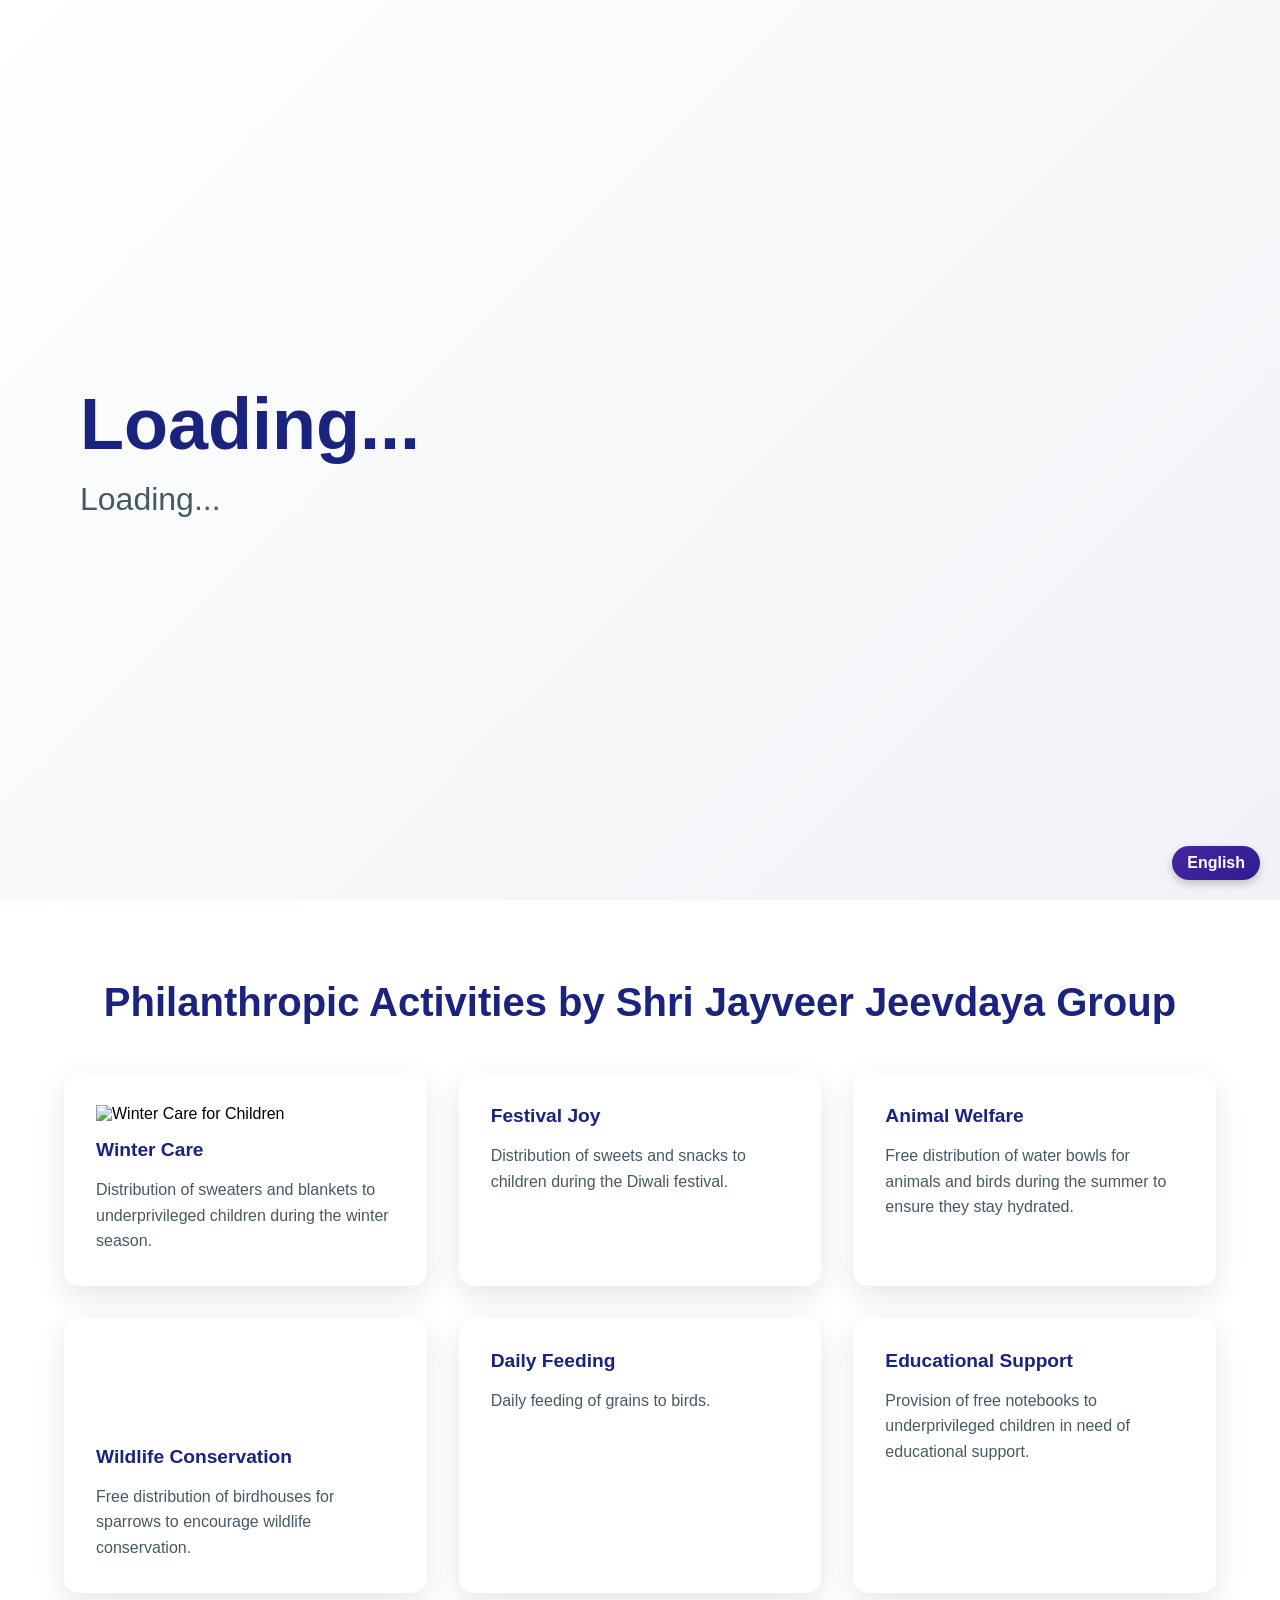
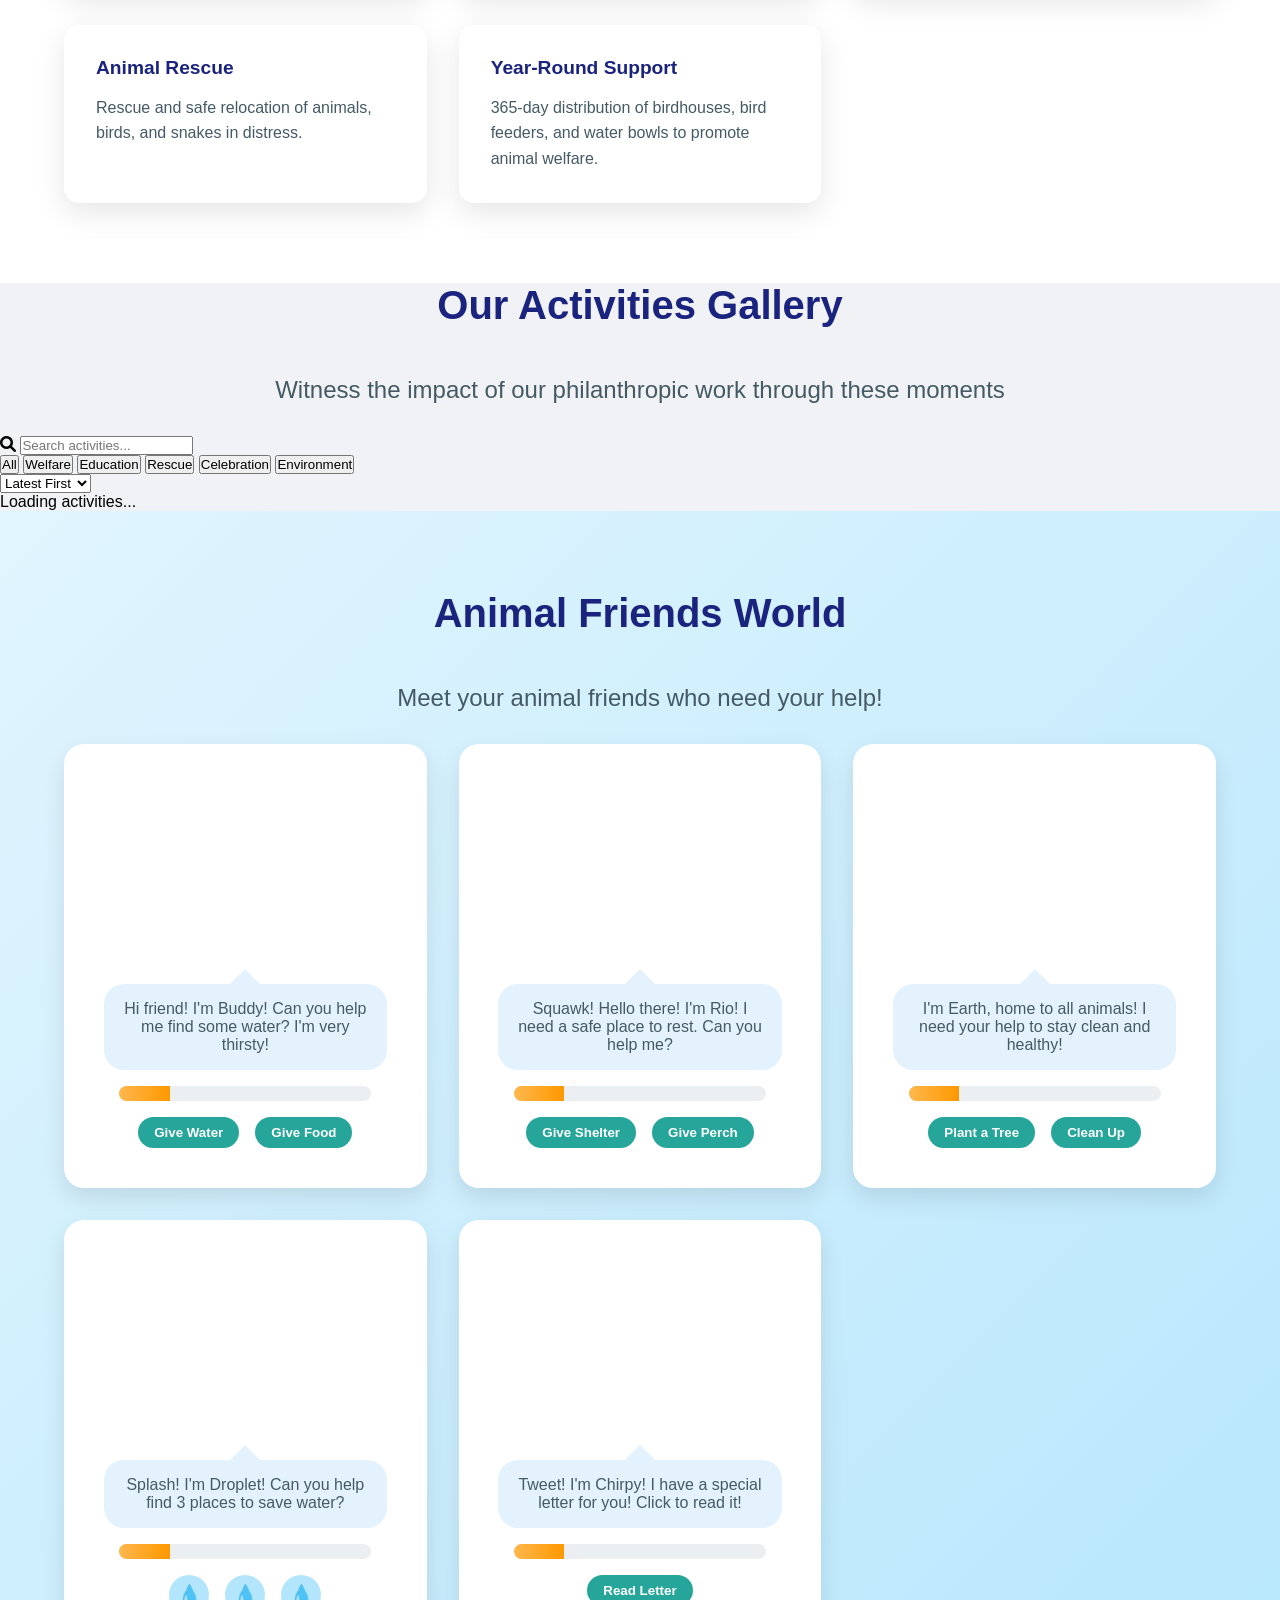
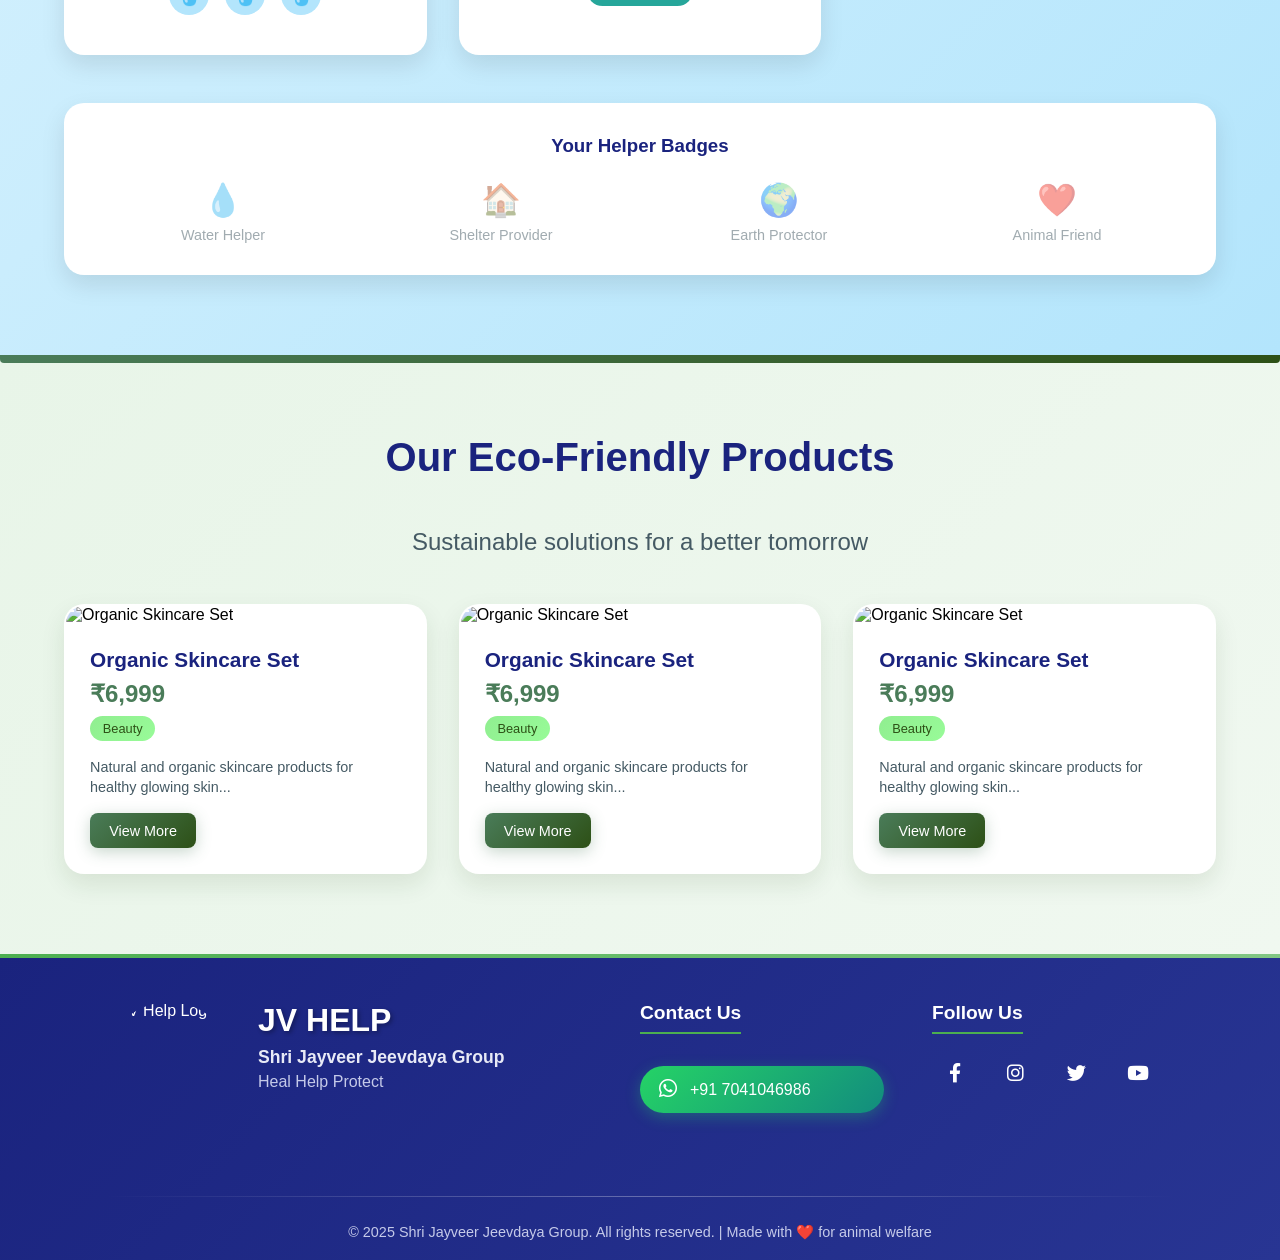
==== public/index.html @ 666fd4c3 "activities gallery section added" ====
<!DOCTYPE html>
<html lang="en">

<head>
    <meta charset="UTF-8">
    <meta name="viewport" content="width=device-width, initial-scale=1.0">
    <title>JV HELP - Heal Help Protect</title>
    <script src="https://cdnjs.cloudflare.com/ajax/libs/lottie-web/5.12.2/lottie.min.js"></script>
    <script src="https://cdnjs.cloudflare.com/ajax/libs/three.js/r128/three.min.js"></script>
    <script src="https://unpkg.com/@dotlottie/player-component@2.7.12/dist/dotlottie-player.mjs" type="module"></script>
    <link rel="stylesheet" href="css/styles.css">
    <link rel="stylesheet" href="https://cdnjs.cloudflare.com/ajax/libs/font-awesome/6.0.0/css/all.min.css">
</head>

<body>
    <div class="hero-section">
        <div class="background-shapes" id="background-shapes"></div>
        <div class="hero-content">
            <h1 class="hero-title" id="hero-title" data-lang-key="hero-title">Loading...</h1>
            <p class="hero-slogan" id="hero-slogan" data-lang-key="hero-slogan">Loading...</p>
        </div>
        <div class="lottie-container" id="lottie-container">
            <dotlottie-player src="https://lottie.host/d30dcfc6-f604-4ee5-a60b-cec565c1a0ab/GHLLcsYuYj.lottie"
                background="transparent" speed="1" loop autoplay></dotlottie-player>
        </div>
    </div>

    <section class="activities-section">
        <h2 class="section-title">Philanthropic Activities by Shri Jayveer Jeevdaya Group</h2>
        <div class="activities-grid">
            <div class="activity-card">
                <img src="https://github.com/CODE-SECX/Images/blob/main/sweater.png?raw=true" alt="Winter Care for Children"
                    style="width: 120px; height: 120px; margin-bottom: 1rem; object-fit: contain;">
                <h3 class="activity-title">Winter Care</h3>
                <p class="activity-description">Distribution of sweaters and blankets to underprivileged children during
                    the winter season.</p>
            </div>
            <div class="activity-card">
                <dotlottie-player src="https://lottie.host/cf5f2fc7-e097-4685-9632-18369228340c/uJP8Ok00LS.lottie"
                    background="transparent" speed="1" style="width: 120px; height: 120px; margin-bottom: 1rem;" loop
                    autoplay></dotlottie-player>
                <h3 class="activity-title">Festival Joy</h3>
                <p class="activity-description">Distribution of sweets and snacks to children during the Diwali
                    festival.</p>
            </div>
            <div class="activity-card">
                <dotlottie-player src="https://lottie.host/4c48890e-e58e-4ec1-9268-996a62ab772a/8ATjLwiT15.lottie"
                    background="transparent" speed="1" style="width: 120px; height: 120px; margin-bottom: 1rem;" loop
                    autoplay></dotlottie-player>
                <h3 class="activity-title">Animal Welfare</h3>
                <p class="activity-description">Free distribution of water bowls for animals and birds during the summer
                    to ensure they stay hydrated.</p>
            </div>
            <div class="activity-card">
                <div class="activity-icon" id="birdhouse-icon"></div>
                <h3 class="activity-title">Wildlife Conservation</h3>
                <p class="activity-description">Free distribution of birdhouses for sparrows to encourage wildlife
                    conservation.</p>
            </div>
            <div class="activity-card">
                <dotlottie-player src="https://lottie.host/54c51d07-6372-4959-92ef-890675e101ad/Pb9DJPFr90.lottie"
                    background="transparent" speed="1" style="width: 120px; height: 120px; margin-bottom: 1rem;" loop
                    autoplay></dotlottie-player>
                <h3 class="activity-title">Daily Feeding</h3>
                <p class="activity-description">Daily feeding of grains to birds.</p>
            </div>
            <div class="activity-card">
                <dotlottie-player src="https://lottie.host/dfe8ebe4-f8cc-47d2-b1ed-bd66ca378bc4/DaWxN1p2yQ.lottie"
                    background="transparent" speed="1" style="width: 120px; height: 120px; margin-bottom: 1rem;" loop
                    autoplay></dotlottie-player>
                <h3 class="activity-title">Educational Support</h3>
                <p class="activity-description">Provision of free notebooks to underprivileged children in need of
                    educational support.</p>
            </div>
            <div class="activity-card">
                <dotlottie-player src="https://lottie.host/1ef236d7-50c9-4dbc-8685-f7342bb1a0f7/4HAJl7Ffl5.lottie"
                    background="transparent" speed="1" style="width: 120px; height: 120px; margin-bottom: 1rem;" loop
                    autoplay></dotlottie-player>
                <h3 class="activity-title">Animal Rescue</h3>
                <p class="activity-description">Rescue and safe relocation of animals, birds, and snakes in distress.
                </p>
            </div>
            <div class="activity-card">
                <dotlottie-player src="https://lottie.host/dd2b0018-8d0f-452c-989b-5906c2b433b4/8zJTxg3YBs.lottie"
                    background="transparent" speed="1" style="width: 120px; height: 120px; margin-bottom: 1rem;" loop
                    autoplay></dotlottie-player>
                <h3 class="activity-title">Year-Round Support</h3>
                <p class="activity-description">365-day distribution of birdhouses, bird feeders, and water bowls to
                    promote animal welfare.</p>
            </div>
        </div>
    </section>

    <!-- Activities Gallery Section -->
    <section class="activities-gallery-section">
        <h2 class="section-title">Our Activities Gallery</h2>
        <p class="section-subtitle">Witness the impact of our philanthropic work through these moments</p>
        
        <!-- Gallery Controls -->
        <div class="gallery-controls">
            <div class="gallery-search">
                <i class="fas fa-search"></i>
                <input type="text" id="gallery-search-input" placeholder="Search activities...">
            </div>
            
            <div class="gallery-filters">
                <button class="filter-btn active" data-filter="all">All</button>
                <button class="filter-btn" data-filter="welfare">Welfare</button>
                <button class="filter-btn" data-filter="education">Education</button>
                <button class="filter-btn" data-filter="rescue">Rescue</button>
                <button class="filter-btn" data-filter="celebration">Celebration</button>
                <button class="filter-btn" data-filter="environment">Environment</button>
            </div>
            
            <div class="gallery-sort">
                <select class="sort-dropdown" id="gallery-sort-select">
                    <option value="date-desc">Latest First</option>
                    <option value="date-asc">Oldest First</option>
                    <option value="title-asc">A to Z</option>
                    <option value="title-desc">Z to A</option>
                </select>
            </div>
        </div>
        
        <!-- Gallery Container -->
        <div class="gallery-container">
            <!-- Loading State -->
            <div class="gallery-loading" id="gallery-loading">
                <div class="loading-spinner"></div>
                Loading activities...
            </div>
            
            <!-- Gallery Grid -->
            <div class="gallery-grid" id="gallery-grid">
                <!-- Gallery items will be loaded dynamically -->
            </div>
            
            <!-- No Results -->
            <div class="gallery-no-results hidden" id="gallery-no-results">
                <i class="fas fa-search"></i>
                <h3>No activities found</h3>
                <p>Try adjusting your search or filter criteria</p>
            </div>
            
            <!-- Pagination -->
            <div class="gallery-pagination" id="gallery-pagination">
                <!-- Pagination will be generated dynamically -->
            </div>
        </div>
    </section>

    <!-- Animal Friends World Section -->
    <section class="animal-friends-section">
        <h2 class="section-title">Animal Friends World</h2>
        <p class="section-subtitle">Meet your animal friends who need your help!</p>

        <div class="animal-world-container">
            <!-- Pet Friends Container -->
            <div class="animal-friend-card" data-animal="pets">
                <div class="animal-animation-container">
                    <dotlottie-player src="https://lottie.host/23b06535-0389-4344-bde7-b05154a1c60c/1e5hdAnlWN.lottie"
                        background="transparent" speed="1" loop autoplay class="animal-animation"></dotlottie-player>
                </div>
                <div class="speech-bubble">
                    <p>Hi friend! I'm Buddy! Can you help me find some water? I'm very thirsty!</p>
                </div>
                <div class="interaction-area">
                    <div class="happiness-meter">
                        <div class="happiness-fill" style="width: 20%"></div>
                    </div>
                    <div class="interactive-elements">
                        <button class="help-button" data-action="give-water">Give Water</button>
                        <button class="help-button" data-action="give-food">Give Food</button>
                    </div>
                    <div class="fact-bubble hidden">
                        <p>Did you know? Dogs and cats need fresh water every day to stay healthy!</p>
                    </div>
                </div>
            </div>

            <!-- Parrot Friend Container -->
            <div class="animal-friend-card" data-animal="parrot">
                <div class="animal-animation-container">
                    <dotlottie-player src="https://lottie.host/9b948530-cabe-4592-a6dc-c1ae13049ae0/TasAh88Zjh.lottie"
                        background="transparent" speed="1" loop autoplay class="animal-animation"></dotlottie-player>
                </div>
                <div class="speech-bubble">
                    <p>Squawk! Hello there! I'm Rio! I need a safe place to rest. Can you help me?</p>
                </div>
                <div class="interaction-area">
                    <div class="happiness-meter">
                        <div class="happiness-fill" style="width: 20%"></div>
                    </div>
                    <div class="interactive-elements">
                        <button class="help-button" data-action="give-shelter">Give Shelter</button>
                        <button class="help-button" data-action="give-perch">Give Perch</button>
                    </div>
                    <div class="fact-bubble hidden">
                        <p>Did you know? Parrots are among the smartest birds and can learn many words!</p>
                    </div>
                </div>
            </div>

            <!-- Earth Friend Container -->
            <div class="animal-friend-card" data-animal="earth">
                <div class="animal-animation-container">
                    <dotlottie-player src="https://lottie.host/0582fc0b-6e3a-4d02-a689-c73d069a9906/NcByyIa5l6.lottie"
                        background="transparent" speed="1" loop autoplay class="animal-animation"></dotlottie-player>
                </div>
                <div class="speech-bubble">
                    <p>I'm Earth, home to all animals! I need your help to stay clean and healthy!</p>
                </div>
                <div class="interaction-area">
                    <div class="happiness-meter">
                        <div class="happiness-fill" style="width: 20%"></div>
                    </div>
                    <div class="interactive-elements">
                        <button class="help-button" data-action="plant-tree">Plant a Tree</button>
                        <button class="help-button" data-action="clean-up">Clean Up</button>
                    </div>
                    <div class="fact-bubble hidden">
                        <p>Did you know? Planting just one tree helps provide oxygen and homes for many animals!</p>
                    </div>
                </div>
            </div>

            <!-- Water Friend Container -->
            <div class="animal-friend-card" data-animal="water">
                <div class="animal-animation-container">
                    <dotlottie-player src="https://lottie.host/1973f4ed-94ea-457e-a0b7-48dca4b42cd5/mccF1k25kz.lottie"
                        background="transparent" speed="1" loop autoplay class="animal-animation"></dotlottie-player>
                </div>
                <div class="speech-bubble">
                    <p>Splash! I'm Droplet! Can you help find 3 places to save water?</p>
                </div>
                <div class="interaction-area">
                    <div class="happiness-meter">
                        <div class="happiness-fill" style="width: 20%"></div>
                    </div>
                    <div class="interactive-elements">
                        <div class="water-drops">
                            <div class="water-drop" data-drop="1"></div>
                            <div class="water-drop" data-drop="2"></div>
                            <div class="water-drop" data-drop="3"></div>
                        </div>
                    </div>
                    <div class="fact-bubble hidden">
                        <p>Did you know? Turning off the tap while brushing your teeth saves lots of water!</p>
                    </div>
                </div>
            </div>

            <!-- Bird Letter Container -->
            <div class="animal-friend-card" data-animal="bird-letter">
                <div class="animal-animation-container">
                    <dotlottie-player src="https://lottie.host/c4e68881-25eb-497f-87d3-c2e66a889422/6EyICNRMWY.lottie"
                        background="transparent" speed="1" loop autoplay class="animal-animation"></dotlottie-player>
                </div>
                <div class="speech-bubble">
                    <p>Tweet! I'm Chirpy! I have a special letter for you! Click to read it!</p>
                </div>
                <div class="interaction-area">
                    <div class="happiness-meter">
                        <div class="happiness-fill" style="width: 20%"></div>
                    </div>
                    <div class="interactive-elements">
                        <button class="help-button" data-action="read-letter">Read Letter</button>
                    </div>
                    <div class="letter-content hidden">
                        <p>Dear Friend,<br>Thank you for helping all of us! You are our hero!<br>Love, The Animal
                            Friends</p>
                    </div>
                </div>
            </div>
        </div>

        <div class="badges-container">
            <h3>Your Helper Badges</h3>
            <div class="badges-grid">
                <div class="badge" data-badge="water-helper">
                    <div class="badge-icon">💧</div>
                    <p>Water Helper</p>
                </div>
                <div class="badge" data-badge="shelter-provider">
                    <div class="badge-icon">🏠</div>
                    <p>Shelter Provider</p>
                </div>
                <div class="badge" data-badge="earth-protector">
                    <div class="badge-icon">🌍</div>
                    <p>Earth Protector</p>
                </div>
                <div class="badge" data-badge="animal-friend">
                    <div class="badge-icon">❤️</div>
                    <p>Animal Friend</p>
                </div>
            </div>
        </div>
    </section>

    <!-- Eco-Friendly Products Section -->
    <section class="eco-products-section">
        <h2 class="section-title">Our Eco-Friendly Products</h2>
        <p class="section-subtitle">Sustainable solutions for a better tomorrow</p>

        <div class="products-grid">
            <!-- Product 1 -->
            <div class="product-card" onclick="openModal('product1')">
                <img src="https://github.com/CODE-SECX/Images/blob/main/BFS.png?raw=true" alt="Organic Skincare Set"
                    class="product-image">
                <div class="product-info">
                    <div class="product-name">Organic Skincare Set</div>
                    <div class="product-price">₹6,999</div>
                    <div class="product-category">Beauty</div>
                    <div class="product-description-short">Natural and organic skincare products for healthy glowing
                        skin...</div>
                    <button class="view-more-btn">View More</button>
                </div>
            </div>
          <div class="product-card" onclick="openModal('product1')">
                <img src="https://github.com/CODE-SECX/Images/blob/main/BFS.png?raw=true" alt="Organic Skincare Set"
                    class="product-image">
                <div class="product-info">
                    <div class="product-name">Organic Skincare Set</div>
                    <div class="product-price">₹6,999</div>
                    <div class="product-category">Beauty</div>
                    <div class="product-description-short">Natural and organic skincare products for healthy glowing
                        skin...</div>
                    <button class="view-more-btn">View More</button>
                </div>
            </div>
          <div class="product-card" onclick="openModal('product1')">
                <img src="https://github.com/CODE-SECX/Images/blob/main/BFS.png?raw=true" alt="Organic Skincare Set"
                    class="product-image">
                <div class="product-info">
                    <div class="product-name">Organic Skincare Set</div>
                    <div class="product-price">₹6,999</div>
                    <div class="product-category">Beauty</div>
                    <div class="product-description-short">Natural and organic skincare products for healthy glowing
                        skin...</div>
                    <button class="view-more-btn">View More</button>
                </div>
            </div>

           
        </div>
    </section>

    <!-- Product Modals (Large) -->
    <!-- Product 1 Modal -->
    <div id="product1Modal" class="modal">
        <div class="modal-content">
            <div class="modal-header">
                <h2 class="modal-title">Product Details</h2>
                <button class="close" onclick="closeModal('product1')">&times;</button>
            </div>
            <div class="modal-body">
                <div class="product-details">
                    <img src="https://github.com/CODE-SECX/Images/blob/main/BFS.png?raw=true" alt="Organic Skincare Set"
                        class="product-image-large">
                    <div class="product-details-text">
                        <h2>Plastic Bird Feeder</h2>
                        <div class="product-price-large">₹60</div>
                        <div class="product-category">Bird Feeder</div>
                        <div class="product-description-full">
                            Nourish your skin with this complete organic skincare set. Contains cleanser, toner, serum,
                            and moisturizer made from natural ingredients. Free from harmful chemicals and perfect for
                            all skin types. Achieve healthy, glowing skin naturally with our carefully curated
                            collection of organic beauty products.
                        </div>
                        <div class="product-suggestion">
                            <h4>🌿 Usage Suggestion</h4>
                            <p>Use morning and evening for best results. Start with the cleanser, follow with toner,
                                apply serum, and finish with moisturizer. Suitable for daily use and gentle enough for
                                sensitive skin.</p>
                        </div>
                        <div class="product-dimensions">
                            <h4>📏 Dimensions</h4>
                            <div class="dimensions-grid">
                                <div class="dimension-item">
                                    <div class="dimension-label">Box Height</div>
                                    <div class="dimension-value">8 in / 20 cm</div>
                                </div>
                                <div class="dimension-item">
                                    <div class="dimension-label">Box Width</div>
                                    <div class="dimension-value">6 in / 15 cm</div>
                                </div>
                            </div>
                        </div>
                        <div class="color-picker-section">
                            <h4>🎨 Available Colors</h4>
                            <div class="color-options">
                                <div class="color-option selected" style="background-color: #68cb109d;"
                                    onclick="selectColor(this)"></div>
                            </div>
                        </div>
                    </div>
                </div>
            </div>
        </div>
    </div>

    <!-- Footer Section -->
    <footer class="footer-section">
        <div class="footer-container">
            <div class="footer-content">
                <!-- Logo and Organization Name -->
                <div class="footer-brand">
                    <img src="https://github.com/CODE-SECX/Images/blob/main/logo.png?raw=true" alt="JV Help Logo" class="footer-logo">
                    <div class="footer-brand-text">
                        <h3 class="footer-title">JV HELP</h3>
                        <p class="footer-subtitle">Shri Jayveer Jeevdaya Group</p>
                        <p class="footer-tagline">Heal Help Protect</p>
                    </div>
                </div>

                <!-- Contact Information -->
<div class="footer-contact">
    <div class="contact-header">
        
        <h4 class="footer-section-title">Contact Us</h4>
    </div>
    <div class="contact-item">
        <a href="https://wa.me/917041046986" class="whatsapp-link" target="_blank">
            <i class="fab fa-whatsapp whatsapp-icon"></i>
            <span>+91 7041046986</span>
        </a>
    </div>
</div>


                <!-- Social Media -->
                <div class="footer-social">
                    <h4 class="footer-section-title">Follow Us</h4>
                    <div class="social-links">
                        <a href="#" class="social-link facebook" target="_blank">
                            <i class="fab fa-facebook-f"></i>
                        </a>
                        <a href="https://www.instagram.com/jv_help" class="social-link instagram" target="_blank">
                            <i class="fab fa-instagram"></i>
                        </a>
                        <a href="#" class="social-link twitter" target="_blank">
                            <i class="fab fa-twitter"></i>
                        </a>
                        <a href="#" class="social-link youtube" target="_blank">
                            <i class="fab fa-youtube"></i>
                        </a>
                    </div>
                </div>
            </div>

            <!-- Footer Bottom -->
            <div class="footer-bottom">
                <div class="footer-divider"></div>
                <p class="footer-copyright">
                    © 2025 Shri Jayveer Jeevdaya Group. All rights reserved. | Made with ❤️ for animal welfare
                </p>
            </div>
        </div>
    </footer>

    <!-- Language Switcher -->
    <div class="language-switcher">
        <div class="language-button" id="language-toggle">
            <span class="current-language">English</span>
        </div>
        <div class="language-options" id="language-menu">
            <div class="language-option" data-lang="en">English</div>
            <div class="language-option" data-lang="hi">हिंदी</div>
            <div class="language-option" data-lang="gu">ગુજરાતી</div>
        </div>
    </div>

    <div class="language-prompt hidden" id="language-prompt">
        <div class="prompt-content">
            <p>Having trouble understanding? Try switching to a different language! 🌍</p>
            <div class="prompt-actions">
                <button id="prompt-switch">Switch Language</button>
                <button id="prompt-close">No, Thanks</button>
            </div>
        </div>
    </div>

    <script src="js/app.js"></script>
</body>

</html>
---- public/css/styles.css ----
* {
    margin: 0;
    padding: 0;
    box-sizing: border-box;
    font-family: 'Segoe UI', Tahoma, Geneva, Verdana, sans-serif;
}

body {
    background: #f0f2f5;
    overflow-x: hidden;
}

.hero-section {
    height: 100vh;
    display: flex;
    align-items: center;
    justify-content: space-between;
    padding: 0 5%;
    background: linear-gradient(135deg, #ffffff 0%, #f0f2f5 100%);
    position: relative;
    overflow: hidden;
    flex-direction: row;
}

.hero-content {
    flex: 1;
    z-index: 2;
    padding: 1rem;
}

.hero-title {
    font-size: 4.5rem;
    font-weight: 800;
    color: #1a237e;
    margin-bottom: 1rem;
    transform: translateY(0);
    animation: float 6s ease-in-out infinite;
}

.hero-slogan {
    font-size: 2rem;
    color: #455a64;
    font-weight: 500;
}

.lottie-container {
    flex: 1;
    height: 100%;
    display: flex;
    align-items: center;
    justify-content: center;
}

dotlottie-player {
    width: 300px;
    height: 300px;
    max-width: 100%;
}

.activities-section {
    padding: 5rem 5%;
    background: #ffffff;
}

.section-title {
    text-align: center;
    font-size: 2.5rem;
    color: #1a237e;
    margin-bottom: 3rem;
}

.section-subtitle {
    text-align: center;
    font-size: 1.5rem;
    color: #455a64;
    margin-bottom: 2rem;
}

.activities-grid {
    display: grid;
    grid-template-columns: repeat(auto-fit, minmax(300px, 1fr));
    gap: 2rem;
}

.activity-card {
    background: #ffffff;
    border-radius: 15px;
    padding: 2rem;
    box-shadow: 0 10px 30px rgba(0, 0, 0, 0.1);
    transform-style: preserve-3d;
    transition: transform 0.3s ease;
}

.activity-card:hover {
    transform: translateY(-10px) rotateX(5deg);
}

.activity-icon {
    width: 80px;
    height: 80px;
    margin-bottom: 1rem;
}

.activity-title {
    font-size: 1.2rem;
    color: #1a237e;
    margin-bottom: 1rem;
}

.activity-description {
    color: #455a64;
    line-height: 1.6;
}

@keyframes float {
    0% {
        transform: translateY(0px);
    }

    50% {
        transform: translateY(-20px);
    }

    100% {
        transform: translateY(0px);
    }
}

.background-shapes {
    position: absolute;
    top: 0;
    left: 0;
    width: 100%;
    height: 100%;
    z-index: 1;
}

.hidden {
    display: none;
}

/* Animal Friends World Section Styles */
.animal-friends-section {
    padding: 5rem 5%;
    background: linear-gradient(135deg, #e1f5fe 0%, #b3e5fc 100%);
}

.animal-world-container {
    display: grid;
    grid-template-columns: repeat(auto-fit, minmax(300px, 1fr));
    gap: 2rem;
    margin-bottom: 3rem;
}

.animal-friend-card {
    background: white;
    border-radius: 20px;
    padding: 1.5rem;
    box-shadow: 0 10px 25px rgba(0, 0, 0, 0.1);
    transition: all 0.3s ease;
    display: flex;
    flex-direction: column;
    align-items: center;
    position: relative;
    overflow: hidden;
}

.animal-friend-card:hover {
    transform: translateY(-5px);
    box-shadow: 0 15px 30px rgba(0, 0, 0, 0.15);
}

.animal-animation-container {
    width: 200px;
    height: 200px;
    margin-bottom: 1rem;
}

.animal-animation {
    width: 100%;
    height: 100%;
}

.speech-bubble {
    background: #e3f2fd;
    border-radius: 20px;
    padding: 1rem;
    margin-bottom: 1rem;
    position: relative;
    width: 90%;
    text-align: center;
}

.speech-bubble:after {
    content: '';
    position: absolute;
    top: -15px;
    left: 50%;
    transform: translateX(-50%);
    border-width: 0 15px 15px;
    border-style: solid;
    border-color: #e3f2fd transparent;
}

.speech-bubble p {
    margin: 0;
    font-size: 1rem;
    color: #455a64;
}

.interaction-area {
    width: 100%;
    display: flex;
    flex-direction: column;
    align-items: center;
}

.happiness-meter {
    width: 80%;
    height: 15px;
    background: #eceff1;
    border-radius: 10px;
    margin-bottom: 1rem;
    overflow: hidden;
}

.happiness-fill {
    height: 100%;
    background: linear-gradient(90deg, #ffb74d, #ff9800);
    transition: width 0.5s ease;
}

.interactive-elements {
    display: flex;
    gap: 1rem;
    margin-bottom: 1rem;
    flex-wrap: wrap;
    justify-content: center;
}

.help-button {
    background: #26a69a;
    color: white;
    border: none;
    padding: 0.5rem 1rem;
    border-radius: 20px;
    cursor: pointer;
    font-weight: bold;
    transition: all 0.2s ease;
}

.help-button:hover {
    background: #00897b;
    transform: scale(1.05);
}

.fact-bubble {
    background: #fff9c4;
    border-radius: 10px;
    padding: 0.8rem;
    margin-top: 1rem;
    font-size: 0.9rem;
    width: 90%;
    text-align: center;
    transition: all 0.3s ease;
}

.water-drops {
    display: flex;
    gap: 1rem;
}

.water-drop {
    width: 40px;
    height: 40px;
    background: #b3e5fc;
    border-radius: 50%;
    cursor: pointer;
    transition: all 0.3s ease;
    position: relative;
}

.water-drop:before {
    content: '💧';
    position: absolute;
    top: 50%;
    left: 50%;
    transform: translate(-50%, -50%);
    font-size: 20px;
}

.water-drop.found {
    background: #29b6f6;
    transform: scale(1.1);
}

.letter-content {
    background: #fff9c4;
    border-radius: 10px;
    padding: 1rem;
    margin-top: 1rem;
    width: 90%;
    text-align: center;
    font-style: italic;
    line-height: 1.5;
}

.badges-container {
    background: white;
    border-radius: 20px;
    padding: 2rem;
    text-align: center;
    box-shadow: 0 10px 25px rgba(0, 0, 0, 0.1);
}

.badges-container h3 {
    color: #1a237e;
    margin-bottom: 1.5rem;
}

.badges-grid {
    display: grid;
    grid-template-columns: repeat(auto-fit, minmax(120px, 1fr));
    gap: 1.5rem;
}

.badge {
    display: flex;
    flex-direction: column;
    align-items: center;
    opacity: 0.5;
    transition: all 0.3s ease;
}

.badge.earned {
    opacity: 1;
}

.badge-icon {
    font-size: 2rem;
    margin-bottom: 0.5rem;
}

.badge p {
    font-size: 0.9rem;
    color: #455a64;
}

.celebration {
    animation: celebrate 3s ease;
}

.happy-animation {
    animation: bounce 1s ease;
}

.all-complete {
    position: relative;
}

.all-complete:after {
    content: '🎉 You\'re a true Animal Hero! 🎉';
    position: absolute;
    top: -20px;
    left: 0;
    width: 100%;
    background: #ffcc80;
    padding: 0.5rem;
    border-radius: 10px;
    font-weight: bold;
    color: #e65100;
    animation: fadeIn 1s ease;
}

@keyframes celebrate {
    0% {
        transform: scale(1);
    }

    50% {
        transform: scale(1.3) rotate(10deg);
    }

    100% {
        transform: scale(1);
    }
}

@keyframes bounce {
    0% {
        transform: translateY(0);
    }

    50% {
        transform: translateY(-10px);
    }

    100% {
        transform: translateY(0);
    }
}

@keyframes fadeIn {
    from {
        opacity: 0;
    }

    to {
        opacity: 1;
    }
}

/* Eco-Friendly Products Section Styles */
.eco-products-section {
    padding: 5rem 5%;
    background: linear-gradient(135deg, #e8f5e8 0%, #f0f8f0 100%);
    position: relative;
}

.eco-products-section::before {
    content: '';
    position: absolute;
    top: 0;
    left: 0;
    right: 0;
    height: 8px;
    background: linear-gradient(90deg, #4a7c59, #2d5016);
    border-radius: 0 0 4px 4px;
}

.products-grid {
    display: grid;
    grid-template-columns: repeat(auto-fit, minmax(300px, 1fr));
    gap: 2rem;
    margin-top: 3rem;
}

.product-card {
    background: white;
    border-radius: 20px;
    overflow: hidden;
    box-shadow: 0 10px 25px rgba(26, 55, 9, 0.1);
    transition: all 0.3s ease;
    cursor: pointer;
    border: 2px solid transparent;
    position: relative;
}

.product-card:hover {
    transform: translateY(-10px);
    box-shadow: 0 15px 35px rgba(26, 55, 9, 0.15);
    border-color: #4a7c59;
}

.product-image {
    width: 100%;
    height: 250px;
    object-fit: cover;
    transition: transform 0.3s ease;
}

.product-card:hover .product-image {
    transform: scale(1.05);
}

.product-info {
    padding: 1.5rem;
}

.product-name {
    font-size: 1.3rem;
    font-weight: 600;
    margin-bottom: 0.5rem;
    color: #1a237e;
}

.product-price {
    font-size: 1.5rem;
    font-weight: 700;
    color: #4a7c59;
    margin-bottom: 0.5rem;
}

.product-category {
    background: linear-gradient(135deg, #90EE90, #98FB98);
    color: #2d5016;
    padding: 0.3rem 0.8rem;
    border-radius: 15px;
    font-size: 0.8rem;
    display: inline-block;
    margin-bottom: 1rem;
    font-weight: 500;
}

.product-description-short {
    color: #455a64;
    font-size: 0.9rem;
    line-height: 1.4;
    margin-bottom: 1rem;
}

.view-more-btn {
    background: linear-gradient(135deg, #4a7c59, #2d5016);
    color: white;
    border: none;
    padding: 0.6rem 1.2rem;
    border-radius: 8px;
    cursor: pointer;
    font-size: 0.9rem;
    font-weight: 500;
    transition: all 0.3s ease;
    box-shadow: 0 4px 15px rgba(74, 124, 89, 0.3);
}

.view-more-btn:hover {
    background: linear-gradient(135deg, #2d5016, #1a3009);
    transform: translateY(-2px);
    box-shadow: 0 6px 20px rgba(74, 124, 89, 0.4);
}

/* Modal Styles */
.modal {
    display: none;
    position: fixed;
    z-index: 1000;
    left: 0;
    top: 0;
    width: 100%;
    height: 100%;
    background-color: rgba(26, 55, 9, 0.5);
    animation: fadeIn 0.3s;
}

.modal-content {
    background-color: white;
    margin: 2% auto;
    padding: 0;
    border-radius: 20px;
    width: 90%;
    max-width: 800px;
    max-height: 90vh;
    overflow-y: auto;
    animation: slideIn 0.3s;
    border: 2px solid #4a7c59;
    box-shadow: 0 20px 40px rgba(26, 55, 9, 0.2);
}

@keyframes fadeIn {
    from { opacity: 0; }
    to { opacity: 1; }
}

@keyframes slideIn {
    from { transform: translateY(-50px); opacity: 0; }
    to { transform: translateY(0); opacity: 1; }
}

.modal-header {
    padding: 1.5rem;
    border-bottom: 2px solid #e8f5e8;
    display: flex;
    justify-content: space-between;
    align-items: center;
    background: linear-gradient(135deg, #f0f8f0, #e8f5e8);
    border-radius: 20px 20px 0 0;
}

.modal-title {
    font-size: 1.5rem;
    font-weight: 600;
    color: #1a237e;
}

.close {
    background: none;
    border: none;
    font-size: 2rem;
    cursor: pointer;
    color: #4a7c59;
    transition: all 0.3s ease;
    width: 40px;
    height: 40px;
    border-radius: 50%;
    display: flex;
    align-items: center;
    justify-content: center;
}

.close:hover {
    color: #2d5016;
    background: rgba(74, 124, 89, 0.1);
    transform: scale(1.1);
}

.modal-body {
    padding: 2rem;
}

.product-details {
    display: grid;
    grid-template-columns: 1fr 1fr;
    gap: 2rem;
}

.product-image-large {
    width: 100%;
    height: 500px;
    object-fit: cover;
    border-radius: 15px;
    border: 2px solid #e8f5e8;
    box-shadow: 0 5px 15px rgba(26, 55, 9, 0.1);
}

.product-details-text h2 {
    font-size: 2rem;
    margin-bottom: 1rem;
    color: #1a237e;
}

.product-price-large {
    font-size: 2.5rem;
    font-weight: 700;
    color: #4a7c59;
    margin-bottom: 1rem;
}

.product-description-full {
    color: #455a64;
    line-height: 1.6;
    margin-bottom: 1.5rem;
}

.product-suggestion {
    background: linear-gradient(135deg, #f0f8f0, #e8f5e8);
    padding: 1rem;
    border-radius: 10px;
    margin-bottom: 1.5rem;
    border: 1px solid #d4edda;
    border-left: 4px solid #4a7c59;
}

.product-suggestion h4 {
    color: #1a237e;
    margin-bottom: 0.5rem;
    font-size: 1rem;
}

.product-suggestion p {
    color: #455a64;
    font-size: 0.9rem;
    margin: 0;
}

.product-dimensions {
    margin-bottom: 1.5rem;
}

.product-dimensions h4 {
    color: #1a237e;
    margin-bottom: 0.5rem;
    font-size: 1rem;
}

.dimensions-grid {
    display: grid;
    grid-template-columns: 1fr 1fr;
    gap: 1rem;
}

.dimension-item {
    background: linear-gradient(135deg, #f0f8f0, #e8f5e8);
    padding: 0.8rem;
    border-radius: 8px;
    text-align: center;
    border: 1px solid #d4edda;
    transition: all 0.3s ease;
}

.dimension-item:hover {
    transform: translateY(-2px);
    box-shadow: 0 4px 10px rgba(26, 55, 9, 0.1);
}

.dimension-label {
    font-size: 0.8rem;
    color: #455a64;
    margin-bottom: 0.3rem;
}

.dimension-value {
    font-weight: 600;
    color: #1a237e;
}

.color-picker-section {
    margin-bottom: 1.5rem;
}

.color-picker-section h4 {
    color: #1a237e;
    margin-bottom: 1rem;
    font-size: 1rem;
}

.color-options {
    display: flex;
    gap: 0.5rem;
    flex-wrap: wrap;
}

.color-option {
    width: 40px;
    height: 40px;
    border-radius: 50%;
    border: 3px solid transparent;
    cursor: pointer;
    transition: all 0.3s ease;
    box-shadow: 0 2px 8px rgba(0, 0, 0, 0.1);
}

.color-option:hover,
.color-option.selected {
    border-color: #4a7c59;
    transform: scale(1.1);
    box-shadow: 0 4px 15px rgba(74, 124, 89, 0.3);
}

/* Responsive Design for Products */
@media (max-width: 768px) {
    .product-details {
        grid-template-columns: 1fr;
    }

    .modal-content {
        width: 95%;
        margin: 5% auto;
    }

    .products-grid {
        grid-template-columns: 1fr;
    }

    .product-image-large {
        height: 400px;
    }

    .dimensions-grid {
        grid-template-columns: 1fr;
    }
}

@media (max-width: 480px) {
    .eco-products-section {
        padding: 3rem 3%;
    }

    .modal-body {
        padding: 1rem;
    }

    .product-details-text h2 {
        font-size: 1.5rem;
    }

    .product-price-large {
        font-size: 2rem;
    }
}

        /* Footer Section Styles */
        .footer-section {
            background: linear-gradient(135deg, #1a237e 0%, #283593 100%);
            color: white;
            padding: 3rem 0 1rem;
            position: relative;
            overflow: hidden;
        }

        .footer-section::before {
            content: '';
            position: absolute;
            top: 0;
            left: 0;
            right: 0;
            height: 4px;
            background: linear-gradient(90deg, #4caf50, #66bb6a, #81c784);
        }

        .footer-container {
            max-width: 1200px;
            margin: 0 auto;
            padding: 0 5%;
        }

        .footer-content {
            display: grid;
            grid-template-columns: 2fr 1fr 1fr;
            gap: 3rem;
            margin-bottom: 2rem;
        }

        .footer-brand {
            display: flex;
            align-items: flex-start;
            gap: 1.5rem;
        }

        .footer-logo {
            width: 130px;
            height: 130px;
            border-radius: 50%;
            transition: all 0.3s ease;
        }

        .footer-logo:hover {
            transform: scale(1.05);
        }

        .footer-brand-text {
            flex: 1;
        }

        .footer-title {
            font-size: 2rem;
            font-weight: 800;
            margin-bottom: 0.5rem;
            color: #ffffff;
            text-shadow: 2px 2px 4px rgba(0, 0, 0, 0.3);
        }

        .footer-subtitle {
            font-size: 1.1rem;
            font-weight: 600;
            margin-bottom: 0.3rem;
            color: #e8eaf6;
        }

        .footer-tagline {
            font-size: 1rem;
            color: #c5cae9;
            margin: 0;
        }

        .footer-section-title {
            font-size: 1.2rem;
            font-weight: 600;
            margin-bottom: 1rem;
            color: #ffffff;
            border-bottom: 2px solid #4caf50;
            padding-bottom: 0.5rem;
            display: inline-block;
        }

        .footer-contact {
            text-align: left;
            position: relative;
        }

        /* Bird Phone Illustration Styles */
        .contact-header {
            display: flex;
            align-items: center;
            gap: 0.8rem;
            margin-bottom: 1rem;
        }

        .bird-phone-icon {
            width: 45px;
            height: 45px;
            transition: all 0.3s ease;
            filter: drop-shadow(0 2px 8px rgba(0, 0, 0, 0.3));
            animation: gentle-float 3s ease-in-out infinite;
        }

        .bird-phone-icon:hover {
            transform: scale(1.1) rotate(5deg);
            filter: drop-shadow(0 4px 12px rgba(76, 175, 80, 0.4));
        }

        @keyframes gentle-float {
            0%, 100% {
                transform: translateY(0px);
            }
            50% {
                transform: translateY(-5px);
            }
        }

        .contact-item {
            margin-bottom: 1rem;
        }

        .whatsapp-link {
            display: flex;
            align-items: center;
            gap: 0.8rem;
            color: #ffffff;
            text-decoration: none;
            padding: 0.8rem 1.2rem;
            background: linear-gradient(135deg, #25d366, #128c7e);
            border-radius: 25px;
            transition: all 0.3s ease;
            font-weight: 500;
            box-shadow: 0 4px 15px rgba(37, 211, 102, 0.3);
        }

        .whatsapp-link:hover {
            transform: translateY(-2px);
            box-shadow: 0 6px 20px rgba(37, 211, 102, 0.4);
            background: linear-gradient(135deg, #128c7e, #075e54);
        }

        .whatsapp-icon {
            font-size: 1.3rem;
            animation: pulse 2s infinite;
        }

        @keyframes pulse {
            0% {
                transform: scale(1);
            }
            50% {
                transform: scale(1.1);
            }
            100% {
                transform: scale(1);
            }
        }

        .footer-social {
            text-align: left;
        }

        .social-links {
            display: flex;
            gap: 1rem;
            flex-wrap: wrap;
        }

        .social-link {
            display: flex;
            align-items: center;
            justify-content: center;
            width: 45px;
            height: 45px;
            border-radius: 50%;
            color: white;
            text-decoration: none;
            transition: all 0.3s ease;
            font-size: 1.2rem;
            position: relative;
            overflow: hidden;
        }

        .social-link::before {
            content: '';
            position: absolute;
            top: 0;
            left: 0;
            width: 100%;
            height: 100%;
            border-radius: 50%;
            transition: all 0.3s ease;
            z-index: -1;
        }

        .social-link.facebook::before {
            background: linear-gradient(135deg, #1877f2, #42a5f5);
        }

        .social-link.instagram::before {
            background: linear-gradient(135deg, #e4405f, #f77737, #fccc63);
        }

        .social-link.twitter::before {
            background: linear-gradient(135deg, #1da1f2, #42a5f5);
        }

        .social-link.youtube::before {
            background: linear-gradient(135deg, #ff0000, #ff4444);
        }

        .social-link.linkedin::before {
            background: linear-gradient(135deg, #0077b5, #42a5f5);
        }

        .social-link:hover {
            transform: translateY(-3px) scale(1.1);
            box-shadow: 0 8px 25px rgba(0, 0, 0, 0.3);
        }

        .social-link:hover::before {
            transform: scale(1.1);
        }

        .footer-bottom {
            text-align: center;
            padding-top: 2rem;
        }

        .footer-divider {
            height: 1px;
            background: linear-gradient(90deg, transparent, rgba(255, 255, 255, 0.3), transparent);
            margin-bottom: 1.5rem;
        }

        .footer-copyright {
            color: #c5cae9;
            font-size: 0.9rem;
            margin: 0;
            line-height: 1.6;
        }

        /* Responsive Design for Footer */
        @media (max-width: 768px) {
            .footer-content {
                grid-template-columns: 1fr;
                gap: 2rem;
                text-align: center;
            }

            .footer-brand {
                flex-direction: column;
                align-items: center;
                text-align: center;
            }

            .footer-logo {
                width: 110px;
                height: 110px;
            }

            .footer-title {
                font-size: 1.8rem;
            }

            .social-links {
                justify-content: center;
            }

            .whatsapp-link {
                justify-content: center;
                max-width: 250px;
                margin: 0 auto;
            }

            .contact-header {
                justify-content: center;
            }

            .bird-phone-icon {
                width: 40px;
                height: 40px;
            }
        }

        @media (max-width: 480px) {
            .footer-section {
                padding: 2rem 0 1rem;
            }

            .footer-content {
                gap: 1.5rem;
            }

            .footer-logo {
                width: 60px;
                height: 60px;
            }

            .footer-title {
                font-size: 1.5rem;
            }

            .footer-subtitle {
                font-size: 1rem;
            }

            .social-link {
                width: 40px;
                height: 40px;
                font-size: 1rem;
            }

            .whatsapp-link {
                padding: 0.6rem 1rem;
                font-size: 0.9rem;
            }

            .footer-copyright {
                font-size: 0.8rem;
                padding: 0 1rem;
            }

            .bird-phone-icon {
                width: 35px;
                height: 35px;
            }
        }

/* Language Switcher Styles */
.language-switcher {
    position: fixed;
    bottom: 20px;
    right: 20px;
    z-index: 1000;
    font-family: 'Arial', sans-serif;
}

.language-button {
    display: flex;
    align-items: center;
    padding: 8px 15px;
    background: linear-gradient(145deg, #4527a0, #311b92);
    border-radius: 30px;
    cursor: pointer;
    box-shadow: 0 4px 8px rgba(0,0,0,0.2);
    color: white;
    transition: all 0.3s ease;
}

.language-button:hover {
    transform: translateY(-3px);
    box-shadow: 0 6px 12px rgba(0,0,0,0.3);
}

.current-language {
    font-weight: bold;
}

.language-options {
    position: absolute;
    bottom: 60px;
    right: 0;
    background: white;
    border-radius: 10px;
    box-shadow: 0 4px 15px rgba(0,0,0,0.15);
    overflow: hidden;
    width: 120px;
    opacity: 0;
    transform: translateY(10px);
    pointer-events: none;
    transition: all 0.3s ease;
}

.language-options.show {
    opacity: 1;
    transform: translateY(0);
    pointer-events: all;
}

.language-option {
    padding: 12px 15px;
    cursor: pointer;
    transition: background 0.2s;
}

.language-option:hover {
    background: #f0f0f0;
}

/* Language Prompt Styles */
.language-prompt {
    position: fixed;
    top: 20px;
    right: 20px;
    background: white;
    border-radius: 10px;
    box-shadow: 0 4px 20px rgba(0,0,0,0.2);
    width: 280px;
    z-index: 1001;
    opacity: 0;
    visibility: hidden;
    transform: translateX(50px);
    transition: all 0.5s ease;
}

.language-prompt.show {
    opacity: 1;
    visibility: visible;
    transform: translateX(0);
}

.prompt-content {
    padding: 15px;
    text-align: center;
}

.prompt-content p {
    margin: 0 0 15px 0;
    font-size: 14px;
    color: #333;
}

.prompt-actions {
    display: flex;
    justify-content: space-between;
}

.prompt-actions button {
    padding: 8px 12px;
    border: none;
    border-radius: 5px;
    cursor: pointer;
    font-size: 13px;
    transition: all 0.2s;
}

#prompt-switch {
    background: #4527a0;
    color: white;
    flex-grow: 1;
    margin-right: 8px;
}

#prompt-close {
    background: #f0f0f0;
    color: #333;
    flex-grow: 0.5;
}

.prompt-actions button:hover {
    opacity: 0.9;
    transform: scale(1.05);
}

/* Pulse animation for language switcher */
@keyframes pulse {
    0% {
        box-shadow: 0 0 0 0 rgba(69, 39, 160, 0.7);
    }
    70% {
        box-shadow: 0 0 0 10px rgba(69, 39, 160, 0);
    }
    100% {
        box-shadow: 0 0 0 0 rgba(69, 39, 160, 0);
    }
}

.pulse {
    animation: pulse 1.5s infinite;
}

/* Media Queries for Responsiveness */
@media (max-width: 768px) {
    .hero-section {
        flex-direction: column;
        justify-content: center;
        text-align: center;
        padding-top: 2rem;
    }

    .hero-title {
        font-size: 3rem;
    }

    .hero-slogan {
        font-size: 1.5rem;
    }

    .lottie-container {
        margin-top: 2rem;
    }

    dotlottie-player {
        width: 250px;
        height: 250px;
    }

    .section-title {
        font-size: 2rem;
    }

    .animal-world-container {
        grid-template-columns: 1fr;
    }

    .badges-grid {
        grid-template-columns: repeat(2, 1fr);
    }

    .animal-animation-container {
        width: 150px;
        height: 150px;
    }
}

@media (max-width: 480px) {
    .hero-title {
        font-size: 2.5rem;
    }

    .hero-slogan {
        font-size: 1.2rem;
    }

    dotlottie-player {
        width: 200px;
        height: 200px;
    }

    .activities-grid {
        grid-template-columns: 1fr;
    }

    .section-title {
        font-size: 1.75rem;
        margin-bottom: 2rem;
    }

    .interactive-elements {
        flex-direction: column;
        gap: 0.5rem;
    }

    .badges-grid {
        grid-template-columns: repeat(2, 1fr);
    }

    .section-subtitle {
        font-size: 1.2rem;
    }
}
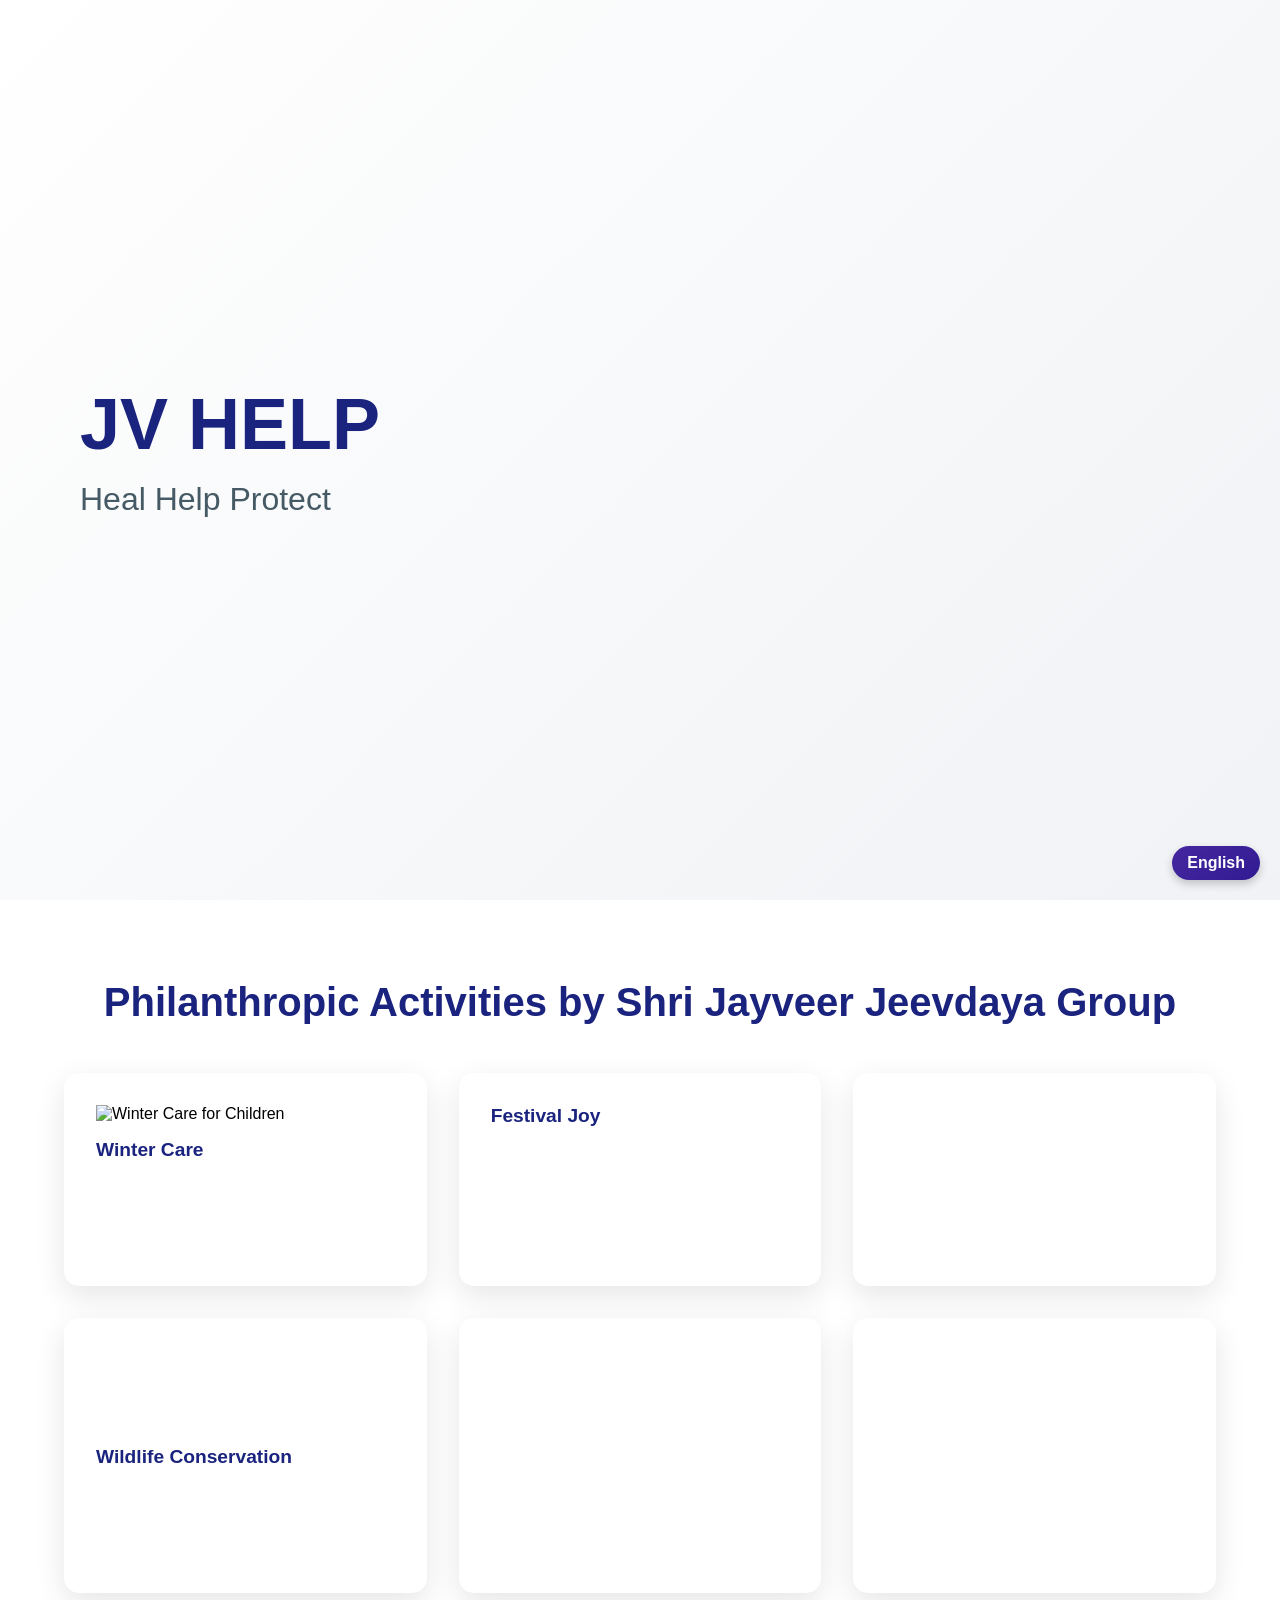
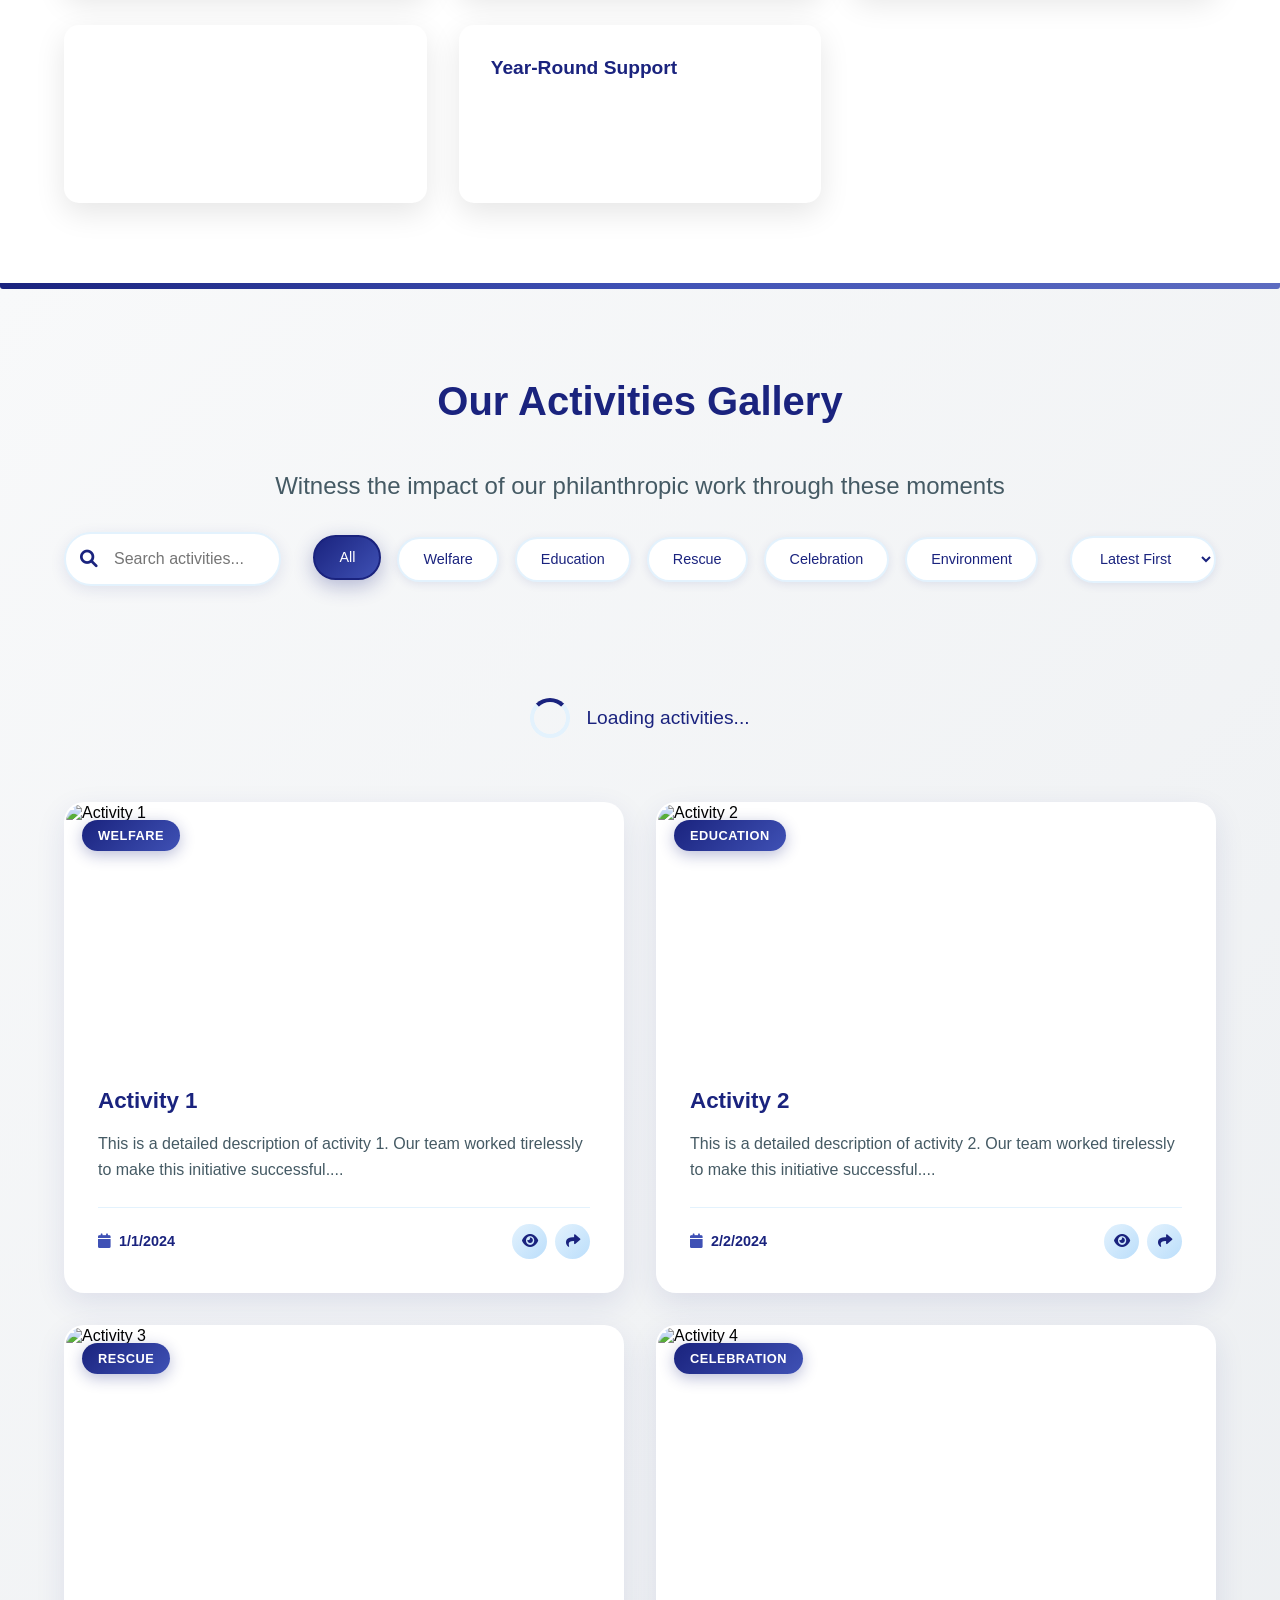
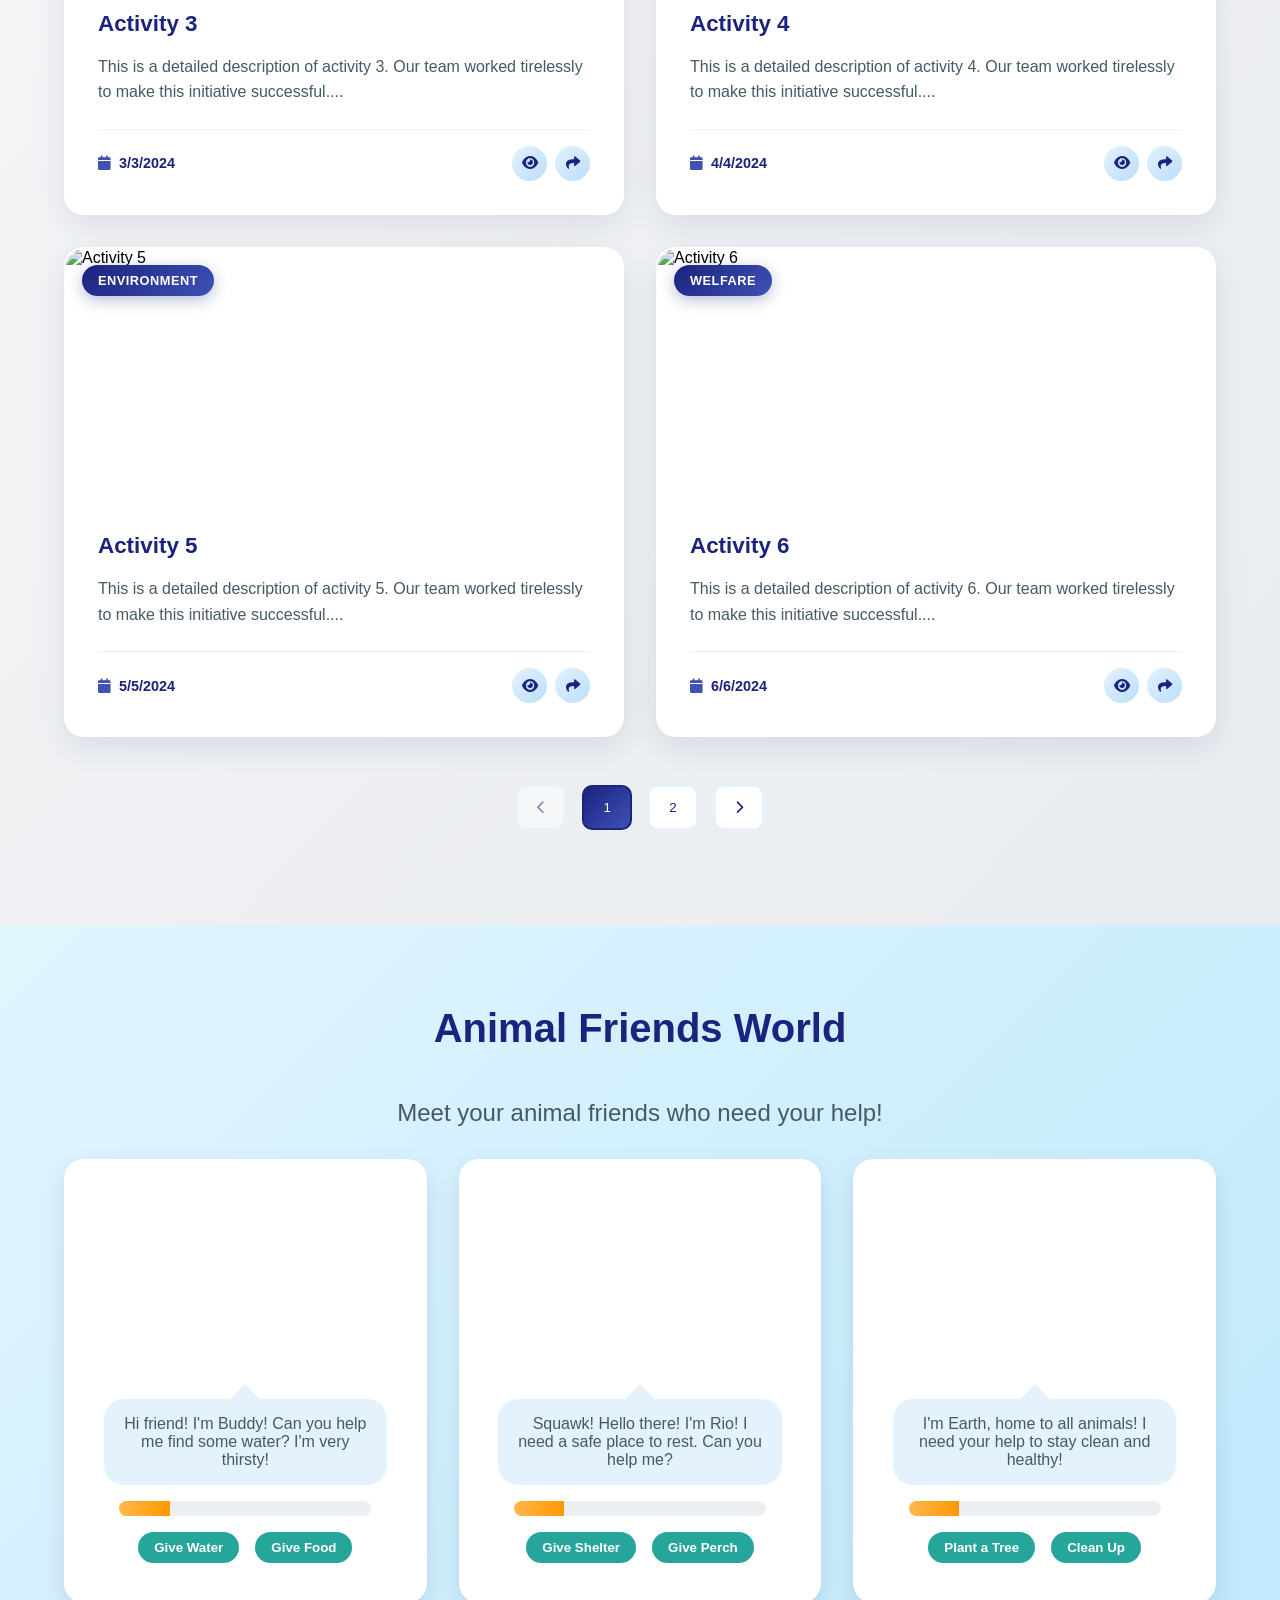
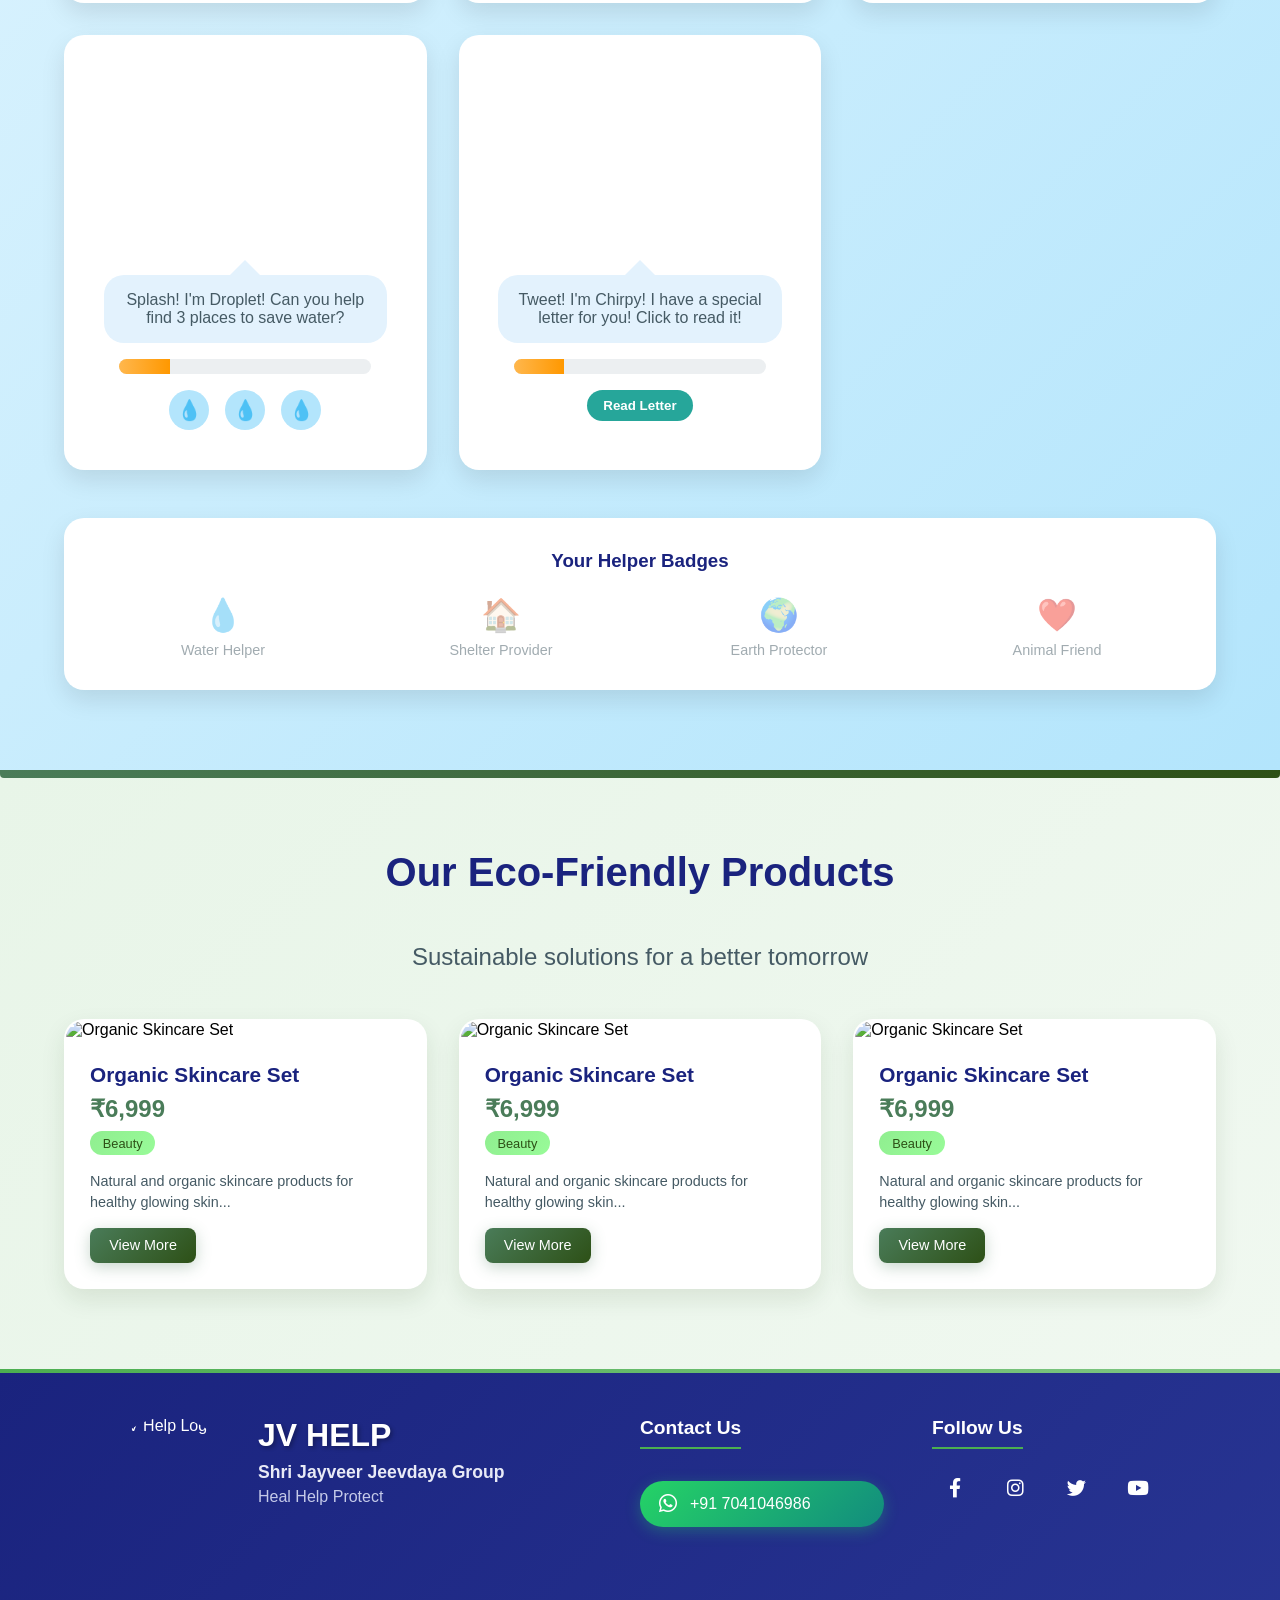
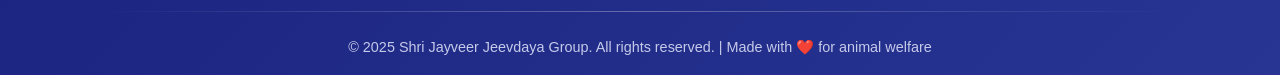
==== commit 89a7698e: "Fix JavaScript Syntax Error in Translations Object" ====
--- a/public/index.html
+++ b/public/index.html
@@ -10,6 +10,44 @@
     <script src="https://unpkg.com/@dotlottie/player-component@2.7.12/dist/dotlottie-player.mjs" type="module"></script>
     <link rel="stylesheet" href="css/styles.css">
     <link rel="stylesheet" href="https://cdnjs.cloudflare.com/ajax/libs/font-awesome/6.0.0/css/all.min.css">
+    <script>
+        // Translation object for static content
+        const translations = {
+            en: {
+                "hero-title": "JV HELP",
+                "hero-slogan": "Heal Help Protect",
+                "activities-title": "Philanthropic Activities by Shri Jayveer Jeevdaya Group",
+                "gallery-title": "Our Activities Gallery",
+                "gallery-subtitle": "Witness the impact of our philanthropic work through these moments",
+                "animal-friends-title": "Animal Friends World",
+                "animal-friends-subtitle": "Meet your animal friends who need your help!",
+                "eco-products-title": "Our Eco-Friendly Products",
+                "eco-products-subtitle": "Sustainable solutions for a better tomorrow"
+            },
+            hi: {
+                "hero-title": "जेवी हेल्प",
+                "hero-slogan": "हील हेल्प प्रोटेक्ट",
+                "activities-title": "श्री जयवीर जीवदया समूह की परोपकारी गतिविधियां",
+                "gallery-title": "हमारी गतिविधियों की गैलरी",
+                "gallery-subtitle": "हमारे परोपकारी कार्यों के प्रभाव को इन क्षणों के माध्यम से देखें",
+                "animal-friends-title": "पशु मित्र संसार",
+                "animal-friends-subtitle": "अपने पशु मित्रों से मिलें जिन्हें आपकी मदद की जरूरत है!",
+                "eco-products-title": "हमारे पर्यावरण-अनुकूल उत्पाद",
+                "eco-products-subtitle": "बेहतर कल के लिए टिकाऊ समाधान"
+            },
+            gu: {
+                "hero-title": "જેવી હેલ્પ",
+                "hero-slogan": "હીલ હેલ્પ પ્રોટેક્ટ",
+                "activities-title": "શ્રી જયવીર જીવદયા ગ્રુપની પરોપકારી પ્રવૃત્તિઓ",
+                "gallery-title": "અમારી પ્રવૃત્તિઓની ગેલેરી",
+                "gallery-subtitle": "આ ક્ષણો દ્વારા અમારા પરોપકારી કાર્યોની અસર જુઓ",
+                "animal-friends-title": "પ્રાણી મિત્રો વિશ્વ",
+                "animal-friends-subtitle": "તમારા પ્રાણી મિત્રોને મળો જેમને તમારી મદદની જરૂર છે!",
+                "eco-products-title": "અમારા પર્યાવરણ-અનુકૂળ ઉત્પાદનો",
+                "eco-products-subtitle": "વધુ સારા આવતીકાલ માટે ટકાઉ ઉકેલો"
+            }
+        };
+    </script>
 </head>
 
 <body>
--- a/public/css/styles.css
+++ b/public/css/styles.css
@@ -52,8 +52,8 @@
 }
 
 dotlottie-player {
-    width: 300px;
-    height: 300px;
+    width: 100%;
+    height: 100%;
     max-width: 100%;
 }
 
@@ -137,6 +137,1117 @@
 
 .hidden {
     display: none;
+}
+
+/* Activities Gallery Section Styles */
+.activities-gallery-section {
+    padding: 6rem 5%;
+    background: linear-gradient(135deg, #f8f9fa 0%, #e9ecef 100%);
+    position: relative;
+    overflow: hidden;
+}
+
+.activities-gallery-section::before {
+    content: '';
+    position: absolute;
+    top: 0;
+    left: 0;
+    right: 0;
+    height: 6px;
+    background: linear-gradient(90deg, #1a237e, #3f51b5, #5c6bc0);
+    border-radius: 0 0 3px 3px;
+}
+
+/* Gallery Controls */
+.gallery-controls {
+    display: flex;
+    justify-content: center;
+    align-items: center;
+    gap: 2rem;
+    margin-bottom: 3rem;
+    flex-wrap: wrap;
+}
+
+.gallery-search {
+    position: relative;
+    max-width: 400px;
+    flex: 1;
+}
+
+.gallery-search input {
+    width: 100%;
+    padding: 1rem 1rem 1rem 3rem;
+    border: 2px solid #e3f2fd;
+    border-radius: 50px;
+    font-size: 1rem;
+    background: white;
+    transition: all 0.3s ease;
+    box-shadow: 0 4px 15px rgba(26, 35, 126, 0.1);
+}
+
+.gallery-search input:focus {
+    outline: none;
+    border-color: #1a237e;
+    box-shadow: 0 6px 20px rgba(26, 35, 126, 0.2);
+}
+
+.gallery-search i {
+    position: absolute;
+    left: 1rem;
+    top: 50%;
+    transform: translateY(-50%);
+    color: #1a237e;
+    font-size: 1.1rem;
+}
+
+.gallery-filters {
+    display: flex;
+    gap: 1rem;
+    flex-wrap: wrap;
+}
+
+.filter-btn {
+    padding: 0.8rem 1.5rem;
+    border: 2px solid #e3f2fd;
+    background: white;
+    color: #1a237e;
+    border-radius: 25px;
+    cursor: pointer;
+    transition: all 0.3s ease;
+    font-weight: 500;
+    font-size: 0.9rem;
+    box-shadow: 0 2px 10px rgba(26, 35, 126, 0.1);
+}
+
+.filter-btn:hover {
+    background: #e3f2fd;
+    transform: translateY(-2px);
+    box-shadow: 0 4px 15px rgba(26, 35, 126, 0.2);
+}
+
+.filter-btn.active {
+    background: linear-gradient(135deg, #1a237e, #3f51b5);
+    color: white;
+    border-color: #1a237e;
+    transform: translateY(-2px);
+    box-shadow: 0 6px 20px rgba(26, 35, 126, 0.3);
+}
+
+.gallery-sort {
+    position: relative;
+}
+
+.sort-dropdown {
+    padding: 0.8rem 1.5rem;
+    border: 2px solid #e3f2fd;
+    background: white;
+    color: #1a237e;
+    border-radius: 25px;
+    cursor: pointer;
+    font-weight: 500;
+    font-size: 0.9rem;
+    box-shadow: 0 2px 10px rgba(26, 35, 126, 0.1);
+    transition: all 0.3s ease;
+}
+
+.sort-dropdown:hover {
+    background: #e3f2fd;
+    transform: translateY(-2px);
+    box-shadow: 0 4px 15px rgba(26, 35, 126, 0.2);
+}
+
+/* Gallery Container */
+.gallery-container {
+    position: relative;
+    max-width: 1400px;
+    margin: 0 auto;
+}
+
+.gallery-grid {
+    display: grid;
+    grid-template-columns: repeat(auto-fit, minmax(400px, 1fr));
+    gap: 2rem;
+    margin-bottom: 3rem;
+}
+
+.gallery-item {
+    background: white;
+    border-radius: 20px;
+    overflow: hidden;
+    box-shadow: 0 10px 30px rgba(26, 35, 126, 0.1);
+    transition: all 0.4s cubic-bezier(0.4, 0, 0.2, 1);
+    cursor: pointer;
+    position: relative;
+    border: 2px solid transparent;
+    transform-style: preserve-3d;
+}
+
+.gallery-item:hover {
+    transform: translateY(-10px) scale(1.02);
+    box-shadow: 0 25px 50px rgba(26, 35, 126, 0.2);
+    border-color: #1a237e;
+}
+
+.gallery-item-image-container {
+    position: relative;
+    height: 250px;
+    overflow: hidden;
+}
+
+.gallery-item-image {
+    width: 100%;
+    height: 100%;
+    object-fit: cover;
+    transition: all 0.4s ease;
+}
+
+.gallery-item:hover .gallery-item-image {
+    transform: scale(1.1);
+}
+
+.gallery-item-category {
+    position: absolute;
+    top: 1rem;
+    left: 1rem;
+    background: linear-gradient(135deg, #1a237e, #3f51b5);
+    color: white;
+    padding: 0.5rem 1rem;
+    border-radius: 20px;
+    font-size: 0.8rem;
+    font-weight: 600;
+    text-transform: uppercase;
+    letter-spacing: 0.5px;
+    box-shadow: 0 4px 15px rgba(26, 35, 126, 0.3);
+}
+
+.gallery-item-stats {
+    position: absolute;
+    top: 1rem;
+    right: 1rem;
+    background: rgba(255, 255, 255, 0.95);
+    backdrop-filter: blur(10px);
+    padding: 0.5rem;
+    border-radius: 10px;
+    display: flex;
+    align-items: center;
+    gap: 0.5rem;
+    font-size: 0.8rem;
+    color: #1a237e;
+    font-weight: 600;
+}
+
+.gallery-item-content {
+    padding: 2rem;
+    position: relative;
+}
+
+.gallery-item-title {
+    font-size: 1.4rem;
+    font-weight: 700;
+    color: #1a237e;
+    margin-bottom: 1rem;
+    line-height: 1.3;
+}
+
+.gallery-item-description {
+    color: #455a64;
+    line-height: 1.6;
+    margin-bottom: 1.5rem;
+    font-size: 1rem;
+}
+
+.gallery-item-meta {
+    display: flex;
+    justify-content: space-between;
+    align-items: center;
+    padding-top: 1rem;
+    border-top: 1px solid #e3f2fd;
+}
+
+.gallery-item-date {
+    color: #1a237e;
+    font-weight: 600;
+    font-size: 0.9rem;
+    display: flex;
+    align-items: center;
+    gap: 0.5rem;
+}
+
+.gallery-item-date i {
+    color: #3f51b5;
+}
+
+.gallery-item-actions {
+    display: flex;
+    gap: 0.5rem;
+}
+
+.action-btn {
+    width: 35px;
+    height: 35px;
+    border-radius: 50%;
+    border: none;
+    background: linear-gradient(135deg, #e3f2fd, #bbdefb);
+    color: #1a237e;
+    cursor: pointer;
+    transition: all 0.3s ease;
+    display: flex;
+    align-items: center;
+    justify-content: center;
+    font-size: 0.9rem;
+}
+
+.action-btn:hover {
+    background: linear-gradient(135deg, #1a237e, #3f51b5);
+    color: white;
+    transform: scale(1.1);
+}
+
+.gallery-item-overlay {
+    position: absolute;
+    top: 0;
+    left: 0;
+    right: 0;
+    bottom: 0;
+    background: linear-gradient(135deg, rgba(26, 35, 126, 0.9), rgba(63, 81, 181, 0.9));
+    color: white;
+    display: flex;
+    flex-direction: column;
+    align-items: center;
+    justify-content: center;
+    opacity: 0;
+    transition: all 0.4s ease;
+    border-radius: 20px;
+    backdrop-filter: blur(5px);
+}
+
+.gallery-item:hover .gallery-item-overlay {
+    opacity: 1;
+}
+
+.gallery-item-overlay i {
+    font-size: 3rem;
+    margin-bottom: 1rem;
+    animation: pulse 2s infinite;
+}
+
+.gallery-item-overlay .overlay-text {
+    font-size: 1.2rem;
+    font-weight: 600;
+    text-align: center;
+    margin-bottom: 1rem;
+}
+
+.gallery-item-overlay .overlay-subtitle {
+    font-size: 0.9rem;
+    opacity: 0.9;
+    text-align: center;
+}
+/* Pagination */
+.gallery-pagination {
+    display: flex;
+    justify-content: center;
+    align-items: center;
+    gap: 1rem;
+    margin-top: 3rem;
+}
+
+.pagination-btn {
+    padding: 0.8rem 1.2rem;
+    border: 2px solid #e3f2fd;
+    background: white;
+    color: #1a237e;
+    border-radius: 10px;
+    cursor: pointer;
+    transition: all 0.3s ease;
+    font-weight: 500;
+    min-width: 45px;
+    text-align: center;
+}
+
+.pagination-btn:hover {
+    background: #e3f2fd;
+    transform: translateY(-2px);
+}
+
+.pagination-btn.active {
+    background: linear-gradient(135deg, #1a237e, #3f51b5);
+    color: white;
+    border-color: #1a237e;
+}
+
+.pagination-btn:disabled {
+    opacity: 0.5;
+    cursor: not-allowed;
+    transform: none;
+}
+
+/* Loading States */
+.gallery-loading {
+    display: flex;
+    justify-content: center;
+    align-items: center;
+    padding: 4rem;
+    color: #1a237e;
+    font-size: 1.2rem;
+}
+
+.loading-spinner {
+    width: 40px;
+    height: 40px;
+    border: 4px solid #e3f2fd;
+    border-top: 4px solid #1a237e;
+    border-radius: 50%;
+    animation: spin 1s linear infinite;
+    margin-right: 1rem;
+}
+
+@keyframes spin {
+    0% { transform: rotate(0deg); }
+    100% { transform: rotate(360deg); }
+}
+
+/* No Results */
+.gallery-no-results {
+    text-align: center;
+    padding: 4rem;
+    color: #455a64;
+}
+
+.gallery-no-results i {
+    font-size: 4rem;
+    color: #e3f2fd;
+    margin-bottom: 1rem;
+}
+
+.gallery-no-results h3 {
+    font-size: 1.5rem;
+    margin-bottom: 1rem;
+    color: #1a237e;
+}
+
+/* Enhanced Modal Styles */
+.gallery-modal {
+    display: none;
+    position: fixed;
+    z-index: 2000;
+    left: 0;
+    top: 0;
+    width: 100%;
+    height: 100%;
+    background-color: rgba(26, 35, 126, 0.95);
+    animation: fadeIn 0.3s;
+    backdrop-filter: blur(10px);
+}
+
+.gallery-modal-content {
+    background-color: white;
+    margin: 2% auto;
+    padding: 0;
+    border-radius: 25px;
+    width: 95%;
+    max-width: 1000px;
+    max-height: 90vh;
+    overflow-y: auto;
+    animation: slideInUp 0.4s ease;
+    box-shadow: 0 25px 50px rgba(0, 0, 0, 0.3);
+}
+
+.gallery-modal-header {
+    padding: 2rem;
+    border-bottom: 2px solid #e3f2fd;
+    display: flex;
+    justify-content: space-between;
+    align-items: center;
+    background: linear-gradient(135deg, #f8f9fa, #e9ecef);
+    border-radius: 25px 25px 0 0;
+    position: sticky;
+    top: 0;
+    z-index: 10;
+}
+
+.gallery-modal-title {
+    font-size: 2rem;
+    font-weight: 700;
+    color: #1a237e;
+    margin: 0;
+}
+
+.gallery-modal-close {
+    background: none;
+    border: none;
+    font-size: 2rem;
+    cursor: pointer;
+    color: #1a237e;
+    transition: all 0.3s ease;
+    width: 45px;
+    height: 45px;
+    border-radius: 50%;
+    display: flex;
+    align-items: center;
+    justify-content: center;
+}
+
+.gallery-modal-close:hover {
+    color: #3f51b5;
+    background: rgba(26, 35, 126, 0.1);
+    transform: scale(1.1);
+}
+
+.gallery-modal-body {
+    padding: 2rem;
+}
+
+/* Enhanced Modal Carousel */
+.gallery-modal-carousel {
+    position: relative;
+    width: 100%;
+    height: 450px;
+    border-radius: 15px;
+    overflow: hidden;
+    margin-bottom: 2rem;
+    box-shadow: 0 15px 35px rgba(0, 0, 0, 0.2);
+}
+
+.gallery-modal-carousel-container {
+    display: flex;
+    width: 100%;
+    height: 100%;
+    transition: transform 0.8s cubic-bezier(0.4, 0, 0.2, 1);
+}
+
+.gallery-modal-carousel-slide {
+    width: 100%;
+    height: 100%;
+    position: relative;
+    flex-shrink: 0;
+    display: none;
+}
+
+.gallery-modal-carousel-slide.active {
+    display: block;
+}
+
+.gallery-modal-carousel-slide img {
+    width: 100%;
+    height: 100%;
+    object-fit: cover;
+    border-radius: 15px;
+}
+
+.gallery-modal-carousel-nav {
+    position: absolute;
+    top: 50%;
+    transform: translateY(-50%);
+    background: rgba(255, 255, 255, 0.9);
+    color: #1a237e;
+    border: none;
+    width: 50px;
+    height: 50px;
+    border-radius: 50%;
+    cursor: pointer;
+    font-size: 1.2rem;
+    transition: all 0.3s ease;
+    backdrop-filter: blur(10px);
+    z-index: 10;
+    display: flex;
+    align-items: center;
+    justify-content: center;
+}
+
+.gallery-modal-carousel-nav:hover {
+    background: rgba(26, 35, 126, 0.9);
+    color: white;
+    transform: translateY(-50%) scale(1.1);
+}
+
+.gallery-modal-carousel-nav.prev {
+    left: 15px;
+}
+
+.gallery-modal-carousel-nav.next {
+    right: 15px;
+}
+
+.gallery-modal-carousel-indicators {
+    position: absolute;
+    bottom: 20px;
+    left: 50%;
+    transform: translateX(-50%);
+    display: flex;
+    gap: 10px;
+    z-index: 10;
+}
+
+.gallery-modal-carousel-dot {
+    width: 15px;
+    height: 15px;
+    border-radius: 50%;
+    background: rgba(255, 255, 255, 0.6);
+    cursor: pointer;
+    transition: all 0.3s ease;
+    border: 2px solid rgba(255, 255, 255, 0.8);
+}
+
+.gallery-modal-carousel-dot.active {
+    background: rgba(255, 255, 255, 0.95);
+    transform: scale(1.3);
+    box-shadow: 0 0 20px rgba(255, 255, 255, 0.8);
+}
+
+.gallery-modal-carousel-dot:hover {
+    background: rgba(255, 255, 255, 0.8);
+    transform: scale(1.1);
+}
+
+.gallery-modal-details {
+    display: grid;
+    gap: 2rem;
+}
+
+.gallery-modal-quote {
+    background: linear-gradient(135deg, #e3f2fd, #bbdefb);
+    border-left: 5px solid #1a237e;
+    padding: 1.5rem;
+    margin-bottom: 2rem;
+    border-radius: 10px;
+    font-style: italic;
+    color: #1565c0;
+    font-size: 1.2rem;
+    line-height: 1.6;
+    position: relative;
+}
+
+.gallery-modal-quote::before {
+    content: '"';
+    font-size: 4rem;
+    color: #1a237e;
+    position: absolute;
+    top: -10px;
+    left: 10px;
+    opacity: 0.3;
+}
+
+.gallery-modal-description {
+    color: #455a64;
+    line-height: 1.8;
+    font-size: 1.1rem;
+    margin-bottom: 2rem;
+}
+
+.gallery-modal-meta {
+    display: grid;
+    grid-template-columns: repeat(auto-fit, minmax(200px, 1fr));
+    gap: 1.5rem;
+    background: linear-gradient(135deg, #f8f9fa, #e9ecef);
+    padding: 2rem;
+    border-radius: 15px;
+    border: 1px solid #e3f2fd;
+}
+
+.gallery-modal-meta-item {
+    text-align: center;
+    padding: 1rem;
+    background: white;
+    border-radius: 10px;
+    box-shadow: 0 4px 15px rgba(26, 35, 126, 0.1);
+}
+
+.gallery-modal-meta-label {
+    font-size: 0.9rem;
+    color: #455a64;
+    margin-bottom: 0.5rem;
+    text-transform: uppercase;
+    letter-spacing: 0.5px;
+}
+
+.gallery-modal-meta-value {
+    font-weight: 700;
+    color: #1a237e;
+    font-size: 1.2rem;
+}
+
+/* Responsive Design for Gallery */
+@media (max-width: 768px) {
+    .gallery-controls {
+        flex-direction: column;
+        gap: 1rem;
+        align-items: stretch;
+    }
+    
+    .gallery-search {
+        max-width: 100%;
+        order: 1;
+    }
+    
+    .gallery-filters {
+        justify-content: center;
+        order: 2;
+    }
+    
+    .gallery-sort {
+        order: 3;
+        display: flex;
+        justify-content: center;
+    }
+    
+    .sort-dropdown {
+        width: 200px;
+    }
+    
+    .gallery-grid {
+        grid-template-columns: 1fr;
+        gap: 1.5rem;
+    }
+    
+    .gallery-item-image-container {
+        height: 200px;
+    }
+    
+    .gallery-item-content {
+        padding: 1.5rem;
+    }
+    
+    .gallery-item-title {
+        font-size: 1.2rem;
+    }
+    
+    .gallery-item-description {
+        font-size: 0.9rem;
+    }
+    
+    .gallery-modal-content {
+        width: 95%;
+        margin: 5% auto;
+    }
+    
+    .gallery-modal-carousel {
+        height: 250px;
+    }
+    
+    .gallery-modal-title {
+        font-size: 1.5rem;
+    }
+    
+    .gallery-modal-meta {
+        grid-template-columns: 1fr;
+    }
+    
+    .gallery-modal-carousel-nav {
+        width: 40px;
+        height: 40px;
+        font-size: 1rem;
+    }
+    
+    .gallery-modal-carousel-nav.prev {
+        left: 10px;
+    }
+    
+    .gallery-modal-carousel-nav.next {
+        right: 10px;
+    }
+}
+
+@media (max-width: 480px) {
+    .activities-gallery-section {
+        padding: 4rem 3%;
+    }
+    
+    .gallery-item-content {
+        padding: 1rem;
+    }
+    
+    .gallery-modal-body {
+        padding: 1rem;
+    }
+    
+    .gallery-modal-header {
+        padding: 1rem;
+    }
+    
+    .gallery-modal-carousel {
+        height: 200px;
+    }
+    
+    .gallery-controls {
+        gap: 0.8rem;
+    }
+    
+    .filter-btn {
+        padding: 0.6rem 1rem;
+        font-size: 0.8rem;
+    }
+    
+    .gallery-search input {
+        padding: 0.8rem 0.8rem 0.8rem 2.5rem;
+        font-size: 0.9rem;
+    }
+}
+
+.gallery-item:hover .gallery-item-overlay {
+    opacity: 1;
+}
+
+.gallery-item-overlay i {
+    font-size: 2rem;
+    animation: pulse 2s infinite;
+}
+
+/* Navigation Arrows */
+.gallery-nav {
+    position: absolute;
+    top: 50%;
+    transform: translateY(-50%);
+    background: linear-gradient(135deg, #1a237e, #3f51b5);
+    color: white;
+    border: none;
+    width: 50px;
+    height: 50px;
+    border-radius: 50%;
+    cursor: pointer;
+    font-size: 1.2rem;
+    transition: all 0.3s ease;
+    box-shadow: 0 4px 15px rgba(26, 35, 126, 0.3);
+    z-index: 10;
+}
+
+.gallery-nav:hover {
+    transform: translateY(-50%) scale(1.1);
+    box-shadow: 0 6px 20px rgba(26, 35, 126, 0.4);
+}
+
+.gallery-nav.prev {
+    left: -25px;
+}
+
+.gallery-nav.next {
+    right: -25px;
+}
+
+/* Dots Indicator */
+.gallery-dots {
+    display: flex;
+    justify-content: center;
+    gap: 0.5rem;
+    margin-top: 2rem;
+}
+
+.gallery-dot {
+    width: 12px;
+    height: 12px;
+    border-radius: 50%;
+    background: #c5cae9;
+    cursor: pointer;
+    transition: all 0.3s ease;
+}
+
+.gallery-dot.active {
+    background: #1a237e;
+    transform: scale(1.2);
+}
+
+.gallery-dot:hover {
+    background: #3f51b5;
+    transform: scale(1.1);
+}
+
+/* Gallery Modal */
+.gallery-modal {
+    display: none;
+    position: fixed;
+    z-index: 2000;
+    left: 0;
+    top: 0;
+    width: 100%;
+    height: 100%;
+    background-color: rgba(26, 35, 126, 0.9);
+    animation: fadeIn 0.3s;
+}
+
+.gallery-modal-content {
+    background-color: white;
+    margin: 2% auto;
+    padding: 0;
+    border-radius: 25px;
+    width: 90%;
+    max-width: 900px;
+    max-height: 90vh;
+    overflow-y: auto;
+    animation: slideInUp 0.4s ease;
+    box-shadow: 0 25px 50px rgba(0, 0, 0, 0.3);
+}
+
+@keyframes slideInUp {
+    from {
+        transform: translateY(50px);
+        opacity: 0;
+    }
+    to {
+        transform: translateY(0);
+        opacity: 1;
+    }
+}
+
+.gallery-modal-header {
+    padding: 2rem;
+    border-bottom: 2px solid #e3f2fd;
+    display: flex;
+    justify-content: space-between;
+    align-items: center;
+    background: linear-gradient(135deg, #f8f9fa, #e9ecef);
+    border-radius: 25px 25px 0 0;
+}
+
+.gallery-modal-title {
+    font-size: 1.8rem;
+    font-weight: 600;
+    color: #1a237e;
+    margin: 0;
+}
+
+.gallery-modal-close {
+    background: none;
+    border: none;
+    font-size: 2rem;
+    cursor: pointer;
+    color: #1a237e;
+    transition: all 0.3s ease;
+    width: 45px;
+    height: 45px;
+    border-radius: 50%;
+    display: flex;
+    align-items: center;
+    justify-content: center;
+}
+
+.gallery-modal-close:hover {
+    color: #3f51b5;
+    background: rgba(26, 35, 126, 0.1);
+    transform: scale(1.1);
+}
+
+.gallery-modal-body {
+    padding: 2rem;
+}
+
+.gallery-modal-image {
+    width: 100%;
+    height: 400px;
+    object-fit: cover;
+    border-radius: 15px;
+    margin-bottom: 2rem;
+    box-shadow: 0 10px 25px rgba(0, 0, 0, 0.1);
+}
+
+/* Modal Image Carousel */
+.gallery-modal-carousel {
+    position: relative;
+    width: 100%;
+    height: 400px;
+    border-radius: 15px;
+    overflow: hidden;
+    margin-bottom: 2rem;
+    box-shadow: 0 10px 25px rgba(0, 0, 0, 0.1);
+}
+
+.gallery-modal-carousel-container {
+    display: flex;
+    width: 500%;
+    height: 100%;
+    transition: transform 0.8s cubic-bezier(0.4, 0, 0.2, 1);
+}
+
+.gallery-modal-carousel-slide {
+    width: 20%;
+    height: 100%;
+    position: relative;
+}
+
+.gallery-modal-carousel-slide img {
+    width: 100%;
+    height: 100%;
+    object-fit: cover;
+}
+
+.gallery-modal-carousel-indicators {
+    position: absolute;
+    bottom: 15px;
+    left: 50%;
+    transform: translateX(-50%);
+    display: flex;
+    gap: 8px;
+    z-index: 10;
+}
+
+.gallery-modal-carousel-dot {
+    width: 12px;
+    height: 12px;
+    border-radius: 50%;
+    background: rgba(255, 255, 255, 0.5);
+    cursor: pointer;
+    transition: all 0.3s ease;
+    border: 2px solid rgba(255, 255, 255, 0.8);
+}
+
+.gallery-modal-carousel-dot.active {
+    background: rgba(255, 255, 255, 0.9);
+    transform: scale(1.2);
+}
+
+.gallery-modal-carousel-dot:hover {
+    background: rgba(255, 255, 255, 0.8);
+    transform: scale(1.1);
+}
+
+.gallery-modal-quote {
+    background: linear-gradient(135deg, #e3f2fd, #bbdefb);
+    border-left: 4px solid #1a237e;
+    padding: 1rem;
+    margin-bottom: 1.5rem;
+    border-radius: 8px;
+    font-style: italic;
+    color: #1565c0;
+    font-size: 1.1rem;
+    line-height: 1.6;
+}
+
+.gallery-modal-details {
+    display: grid;
+    gap: 1.5rem;
+}
+
+.gallery-modal-description {
+    color: #455a64;
+    line-height: 1.7;
+    font-size: 1.1rem;
+}
+
+.gallery-modal-meta {
+    display: grid;
+    grid-template-columns: repeat(auto-fit, minmax(150px, 1fr));
+    gap: 1rem;
+    background: linear-gradient(135deg, #f8f9fa, #e9ecef);
+    padding: 1.5rem;
+    border-radius: 15px;
+    border: 1px solid #e3f2fd;
+}
+
+.gallery-modal-meta-item {
+    text-align: center;
+}
+
+.gallery-modal-meta-label {
+    font-size: 0.9rem;
+    color: #455a64;
+    margin-bottom: 0.3rem;
+}
+
+.gallery-modal-meta-value {
+    font-weight: 600;
+    color: #1a237e;
+    font-size: 1rem;
+}
+
+/* Responsive Design for Gallery */
+@media (max-width: 768px) {
+    .gallery-item {
+        grid-template-columns: 1fr;
+        text-align: center;
+        min-height: auto;
+        padding: 1.5rem;
+    }
+    
+    .gallery-item-image {
+        height: 250px;
+        margin-bottom: 1rem;
+    }
+    
+    .gallery-item-title {
+        font-size: 1.5rem;
+    }
+    
+    .gallery-item-description {
+        font-size: 0.9rem;
+    }
+    
+    .gallery-container {
+        padding: 1rem;
+    }
+    
+    .gallery-nav {
+        width: 50px;
+        height: 50px;
+        font-size: 1.2rem;
+    }
+    
+    .gallery-nav.prev {
+        left: -25px;
+    }
+    
+    .gallery-nav.next {
+        right: -25px;
+    }
+    
+    .gallery-modal-content {
+        width: 95%;
+        margin: 5% auto;
+    }
+    
+    .gallery-modal-header {
+        padding: 1.5rem;
+    }
+    
+    .gallery-modal-title {
+        font-size: 1.4rem;
+    }
+    
+    .gallery-modal-body {
+        padding: 1.5rem;
+    }
+    
+    .gallery-modal-image {
+        height: 300px;
+    }
+}
+
+@media (max-width: 480px) {
+    .activities-gallery-section {
+        padding: 3rem 3%;
+    }
+    
+    .gallery-item {
+        padding: 1.5rem;
+    }
+    
+    .gallery-item-image {
+        height: 200px;
+    }
+    
+    .gallery-item-title {
+        font-size: 1.3rem;
+    }
+    
+    .gallery-nav {
+        width: 45px;
+        height: 45px;
+        font-size: 1rem;
+    }
+    
+    .gallery-nav.prev {
+        left: -22px;
+    }
+    
+    .gallery-nav.next {
+        right: -22px;
+    }
+    
+    .gallery-modal-meta {
+        grid-template-columns: 1fr;
+    }
+    
+    .gallery-modal-image {
+        height: 250px;
+    }
 }
 
 /* Animal Friends World Section Styles */
@@ -742,10 +1853,6 @@
 
     .product-image-large {
         height: 400px;
-    }
-
-    .dimensions-grid {
-        grid-template-columns: 1fr;
     }
 }
 
@@ -1320,4 +2427,4 @@
     .section-subtitle {
         font-size: 1.2rem;
     }
-}+}
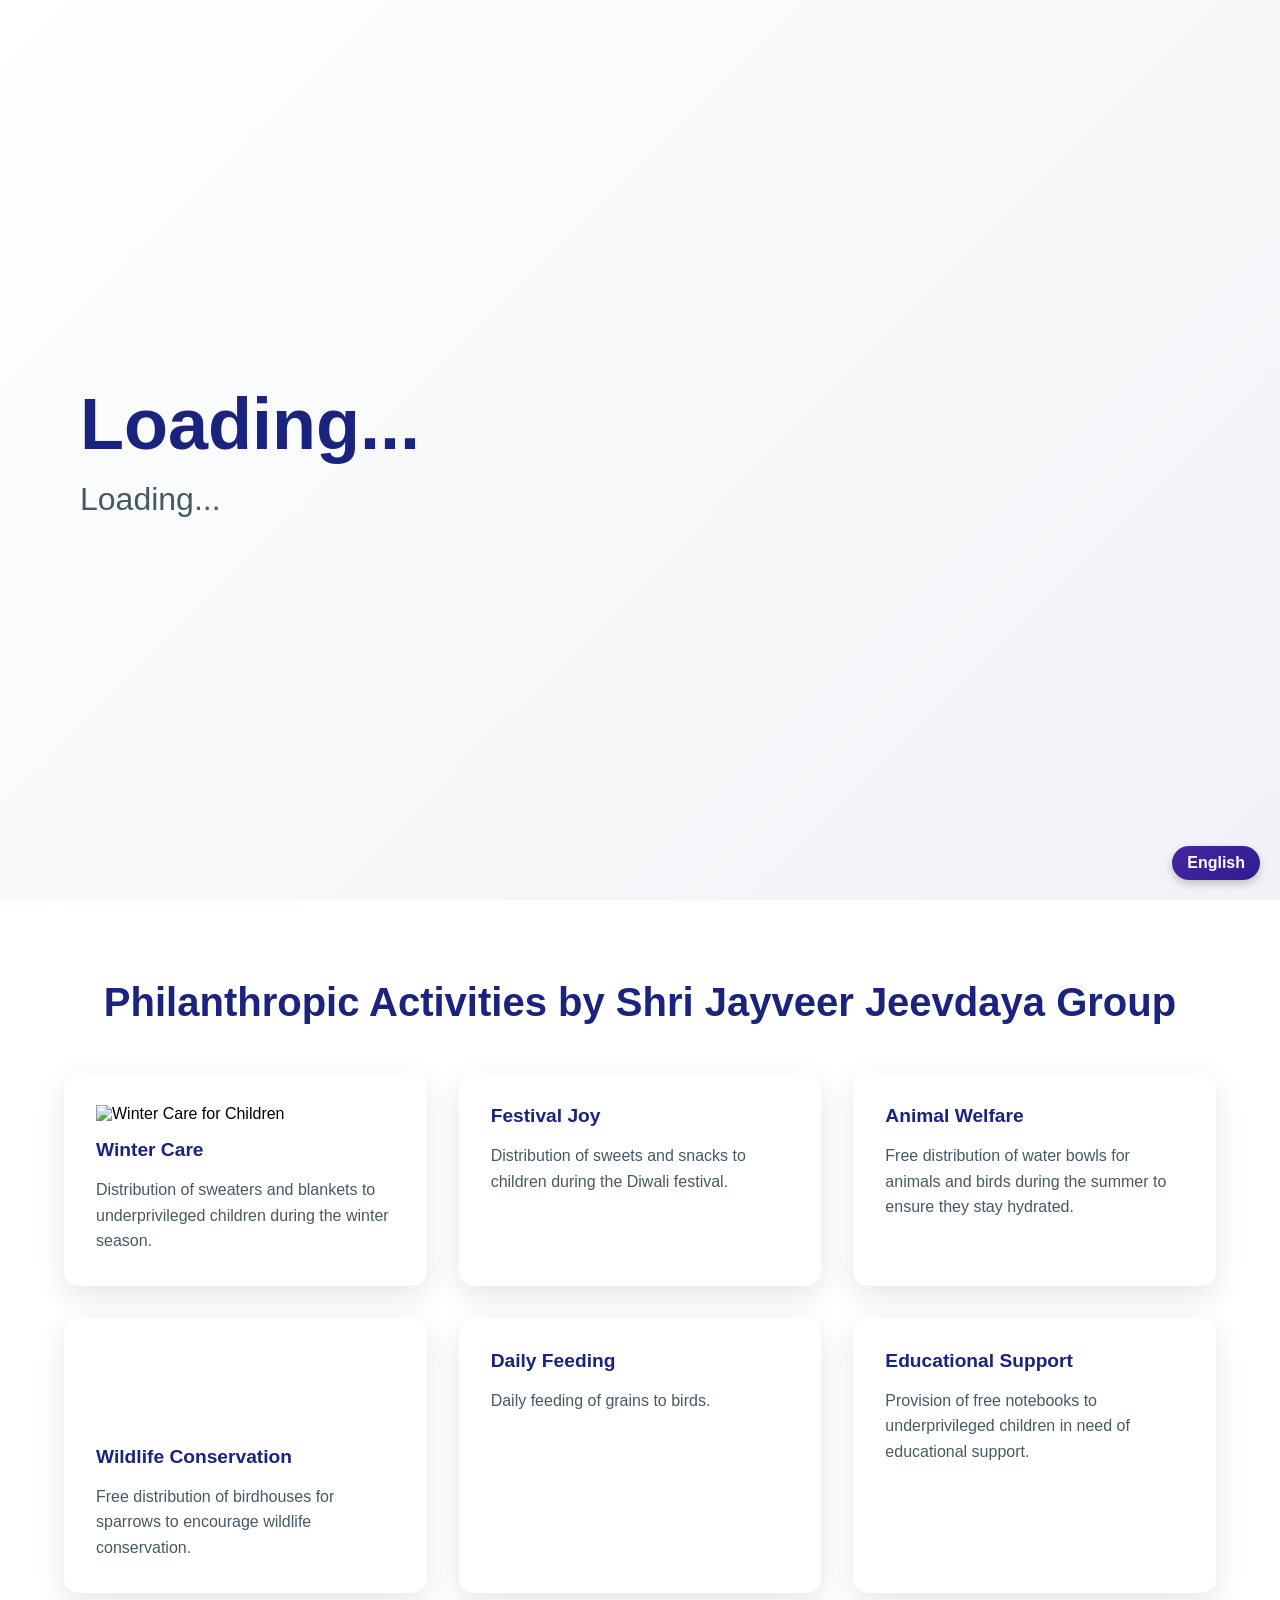
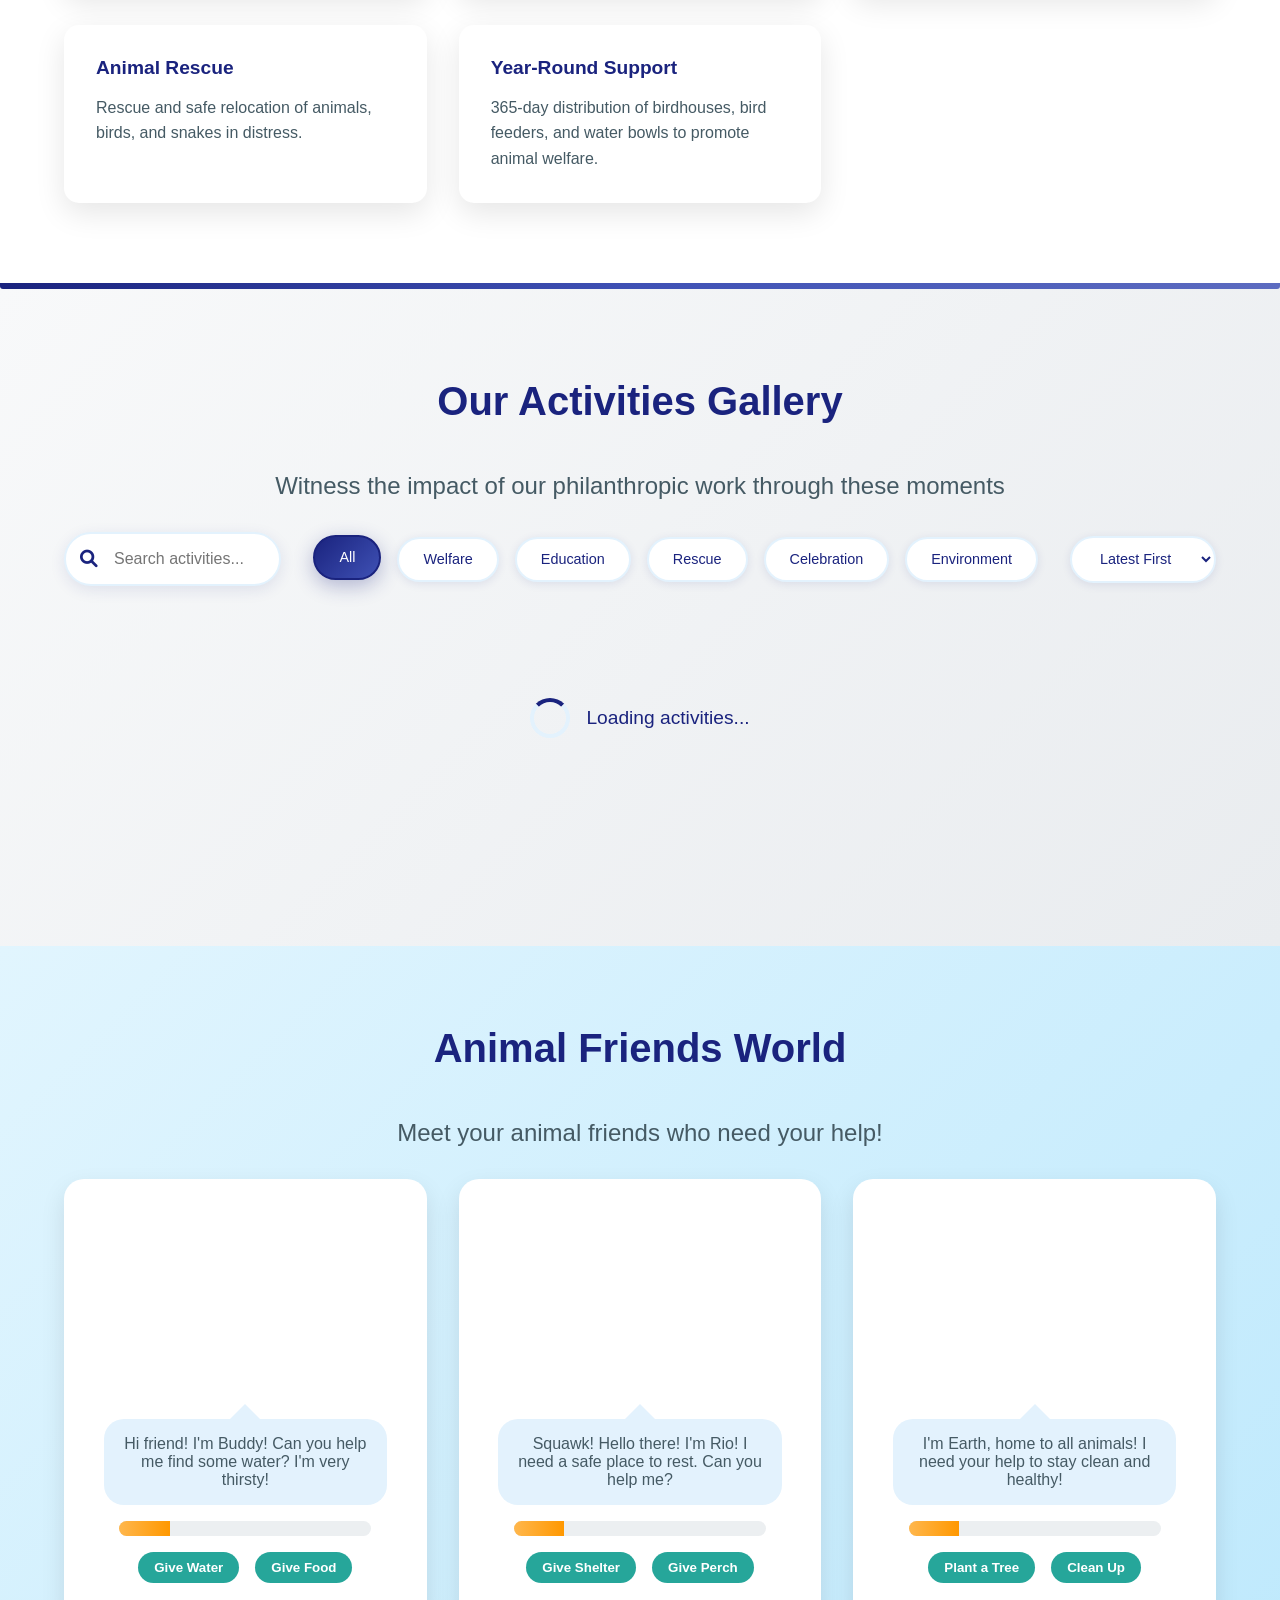
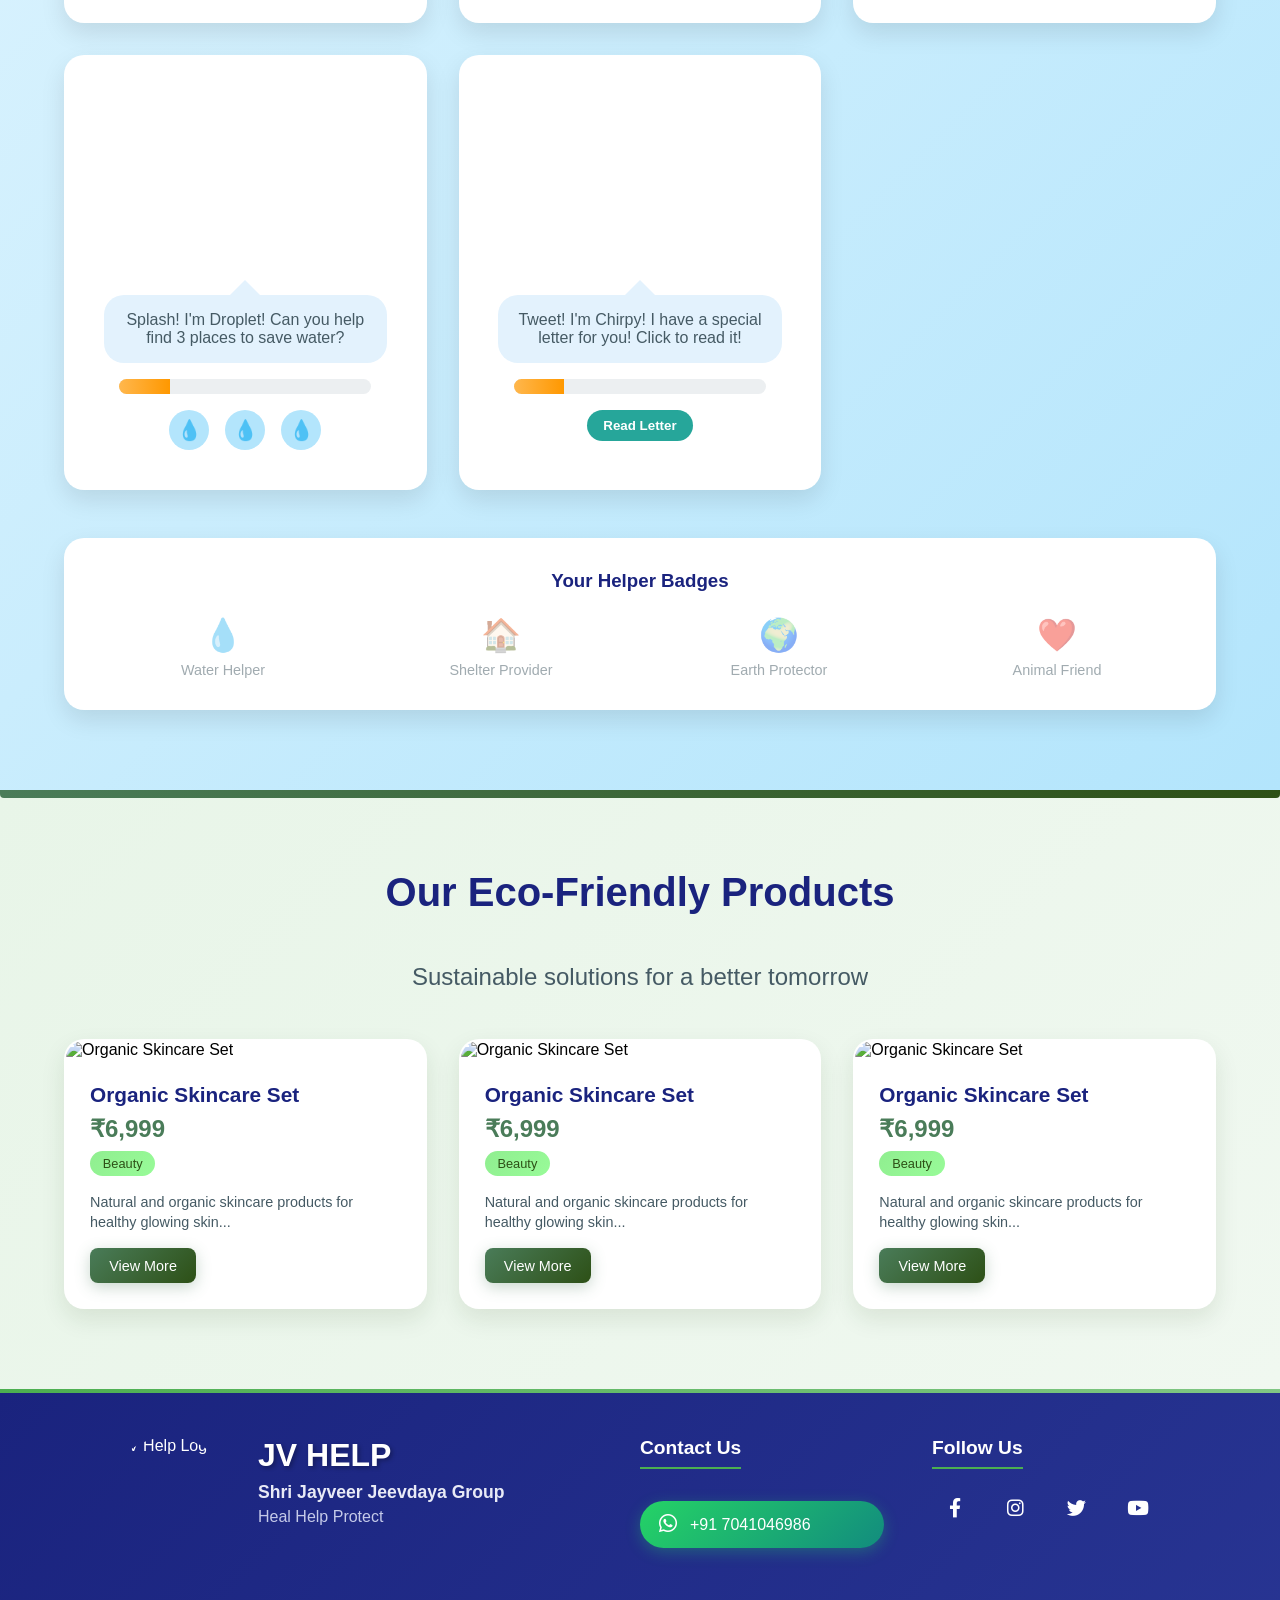
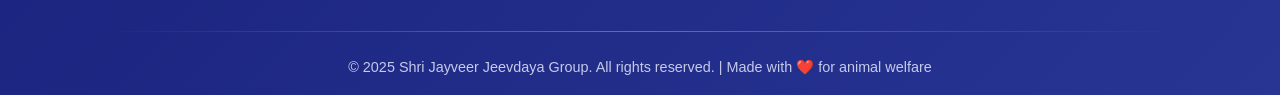
==== commit 2e3b8de1: "Updated index.html" ====
--- a/public/index.html
+++ b/public/index.html
@@ -10,44 +10,6 @@
     <script src="https://unpkg.com/@dotlottie/player-component@2.7.12/dist/dotlottie-player.mjs" type="module"></script>
     <link rel="stylesheet" href="css/styles.css">
     <link rel="stylesheet" href="https://cdnjs.cloudflare.com/ajax/libs/font-awesome/6.0.0/css/all.min.css">
-    <script>
-        // Translation object for static content
-        const translations = {
-            en: {
-                "hero-title": "JV HELP",
-                "hero-slogan": "Heal Help Protect",
-                "activities-title": "Philanthropic Activities by Shri Jayveer Jeevdaya Group",
-                "gallery-title": "Our Activities Gallery",
-                "gallery-subtitle": "Witness the impact of our philanthropic work through these moments",
-                "animal-friends-title": "Animal Friends World",
-                "animal-friends-subtitle": "Meet your animal friends who need your help!",
-                "eco-products-title": "Our Eco-Friendly Products",
-                "eco-products-subtitle": "Sustainable solutions for a better tomorrow"
-            },
-            hi: {
-                "hero-title": "जेवी हेल्प",
-                "hero-slogan": "हील हेल्प प्रोटेक्ट",
-                "activities-title": "श्री जयवीर जीवदया समूह की परोपकारी गतिविधियां",
-                "gallery-title": "हमारी गतिविधियों की गैलरी",
-                "gallery-subtitle": "हमारे परोपकारी कार्यों के प्रभाव को इन क्षणों के माध्यम से देखें",
-                "animal-friends-title": "पशु मित्र संसार",
-                "animal-friends-subtitle": "अपने पशु मित्रों से मिलें जिन्हें आपकी मदद की जरूरत है!",
-                "eco-products-title": "हमारे पर्यावरण-अनुकूल उत्पाद",
-                "eco-products-subtitle": "बेहतर कल के लिए टिकाऊ समाधान"
-            },
-            gu: {
-                "hero-title": "જેવી હેલ્પ",
-                "hero-slogan": "હીલ હેલ્પ પ્રોટેક્ટ",
-                "activities-title": "શ્રી જયવીર જીવદયા ગ્રુપની પરોપકારી પ્રવૃત્તિઓ",
-                "gallery-title": "અમારી પ્રવૃત્તિઓની ગેલેરી",
-                "gallery-subtitle": "આ ક્ષણો દ્વારા અમારા પરોપકારી કાર્યોની અસર જુઓ",
-                "animal-friends-title": "પ્રાણી મિત્રો વિશ્વ",
-                "animal-friends-subtitle": "તમારા પ્રાણી મિત્રોને મળો જેમને તમારી મદદની જરૂર છે!",
-                "eco-products-title": "અમારા પર્યાવરણ-અનુકૂળ ઉત્પાદનો",
-                "eco-products-subtitle": "વધુ સારા આવતીકાલ માટે ટકાઉ ઉકેલો"
-            }
-        };
-    </script>
 </head>
 
 <body>
@@ -521,4 +483,4 @@
     <script src="js/app.js"></script>
 </body>
 
-</html>
+</html>
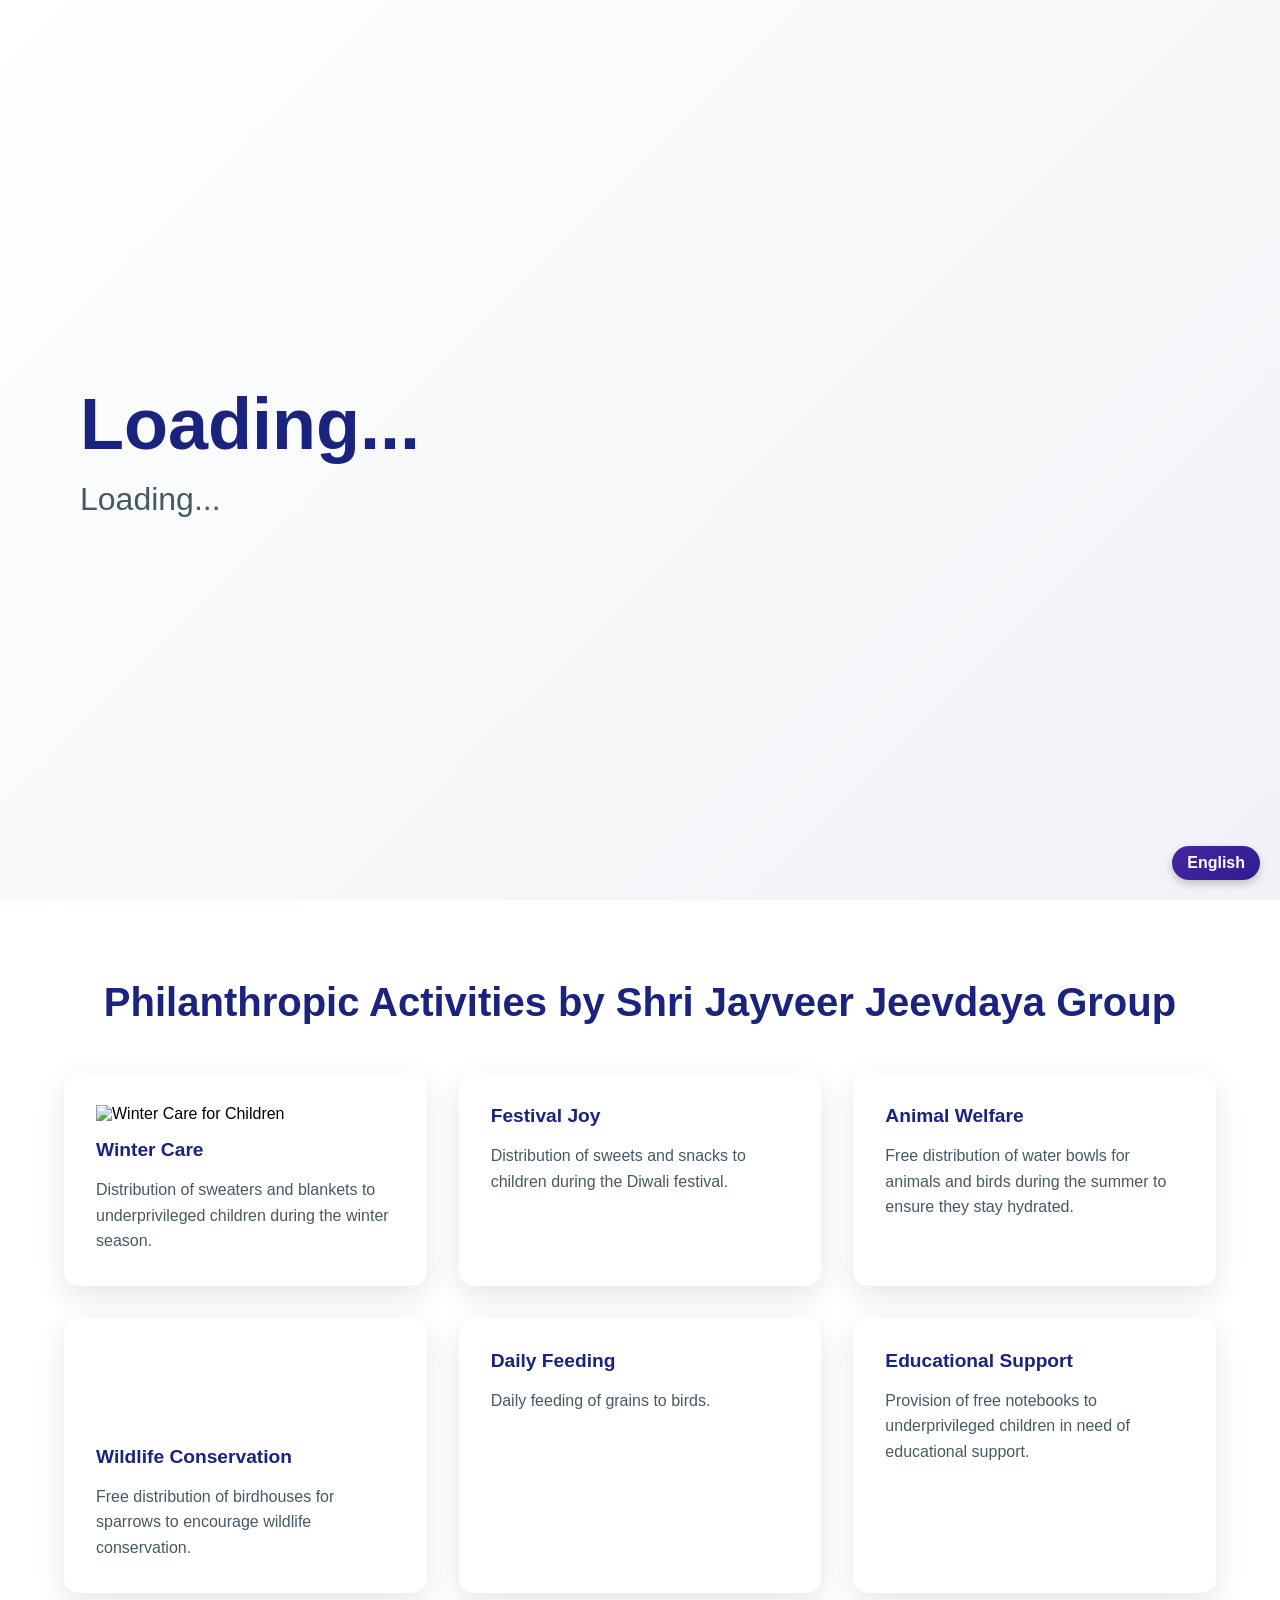
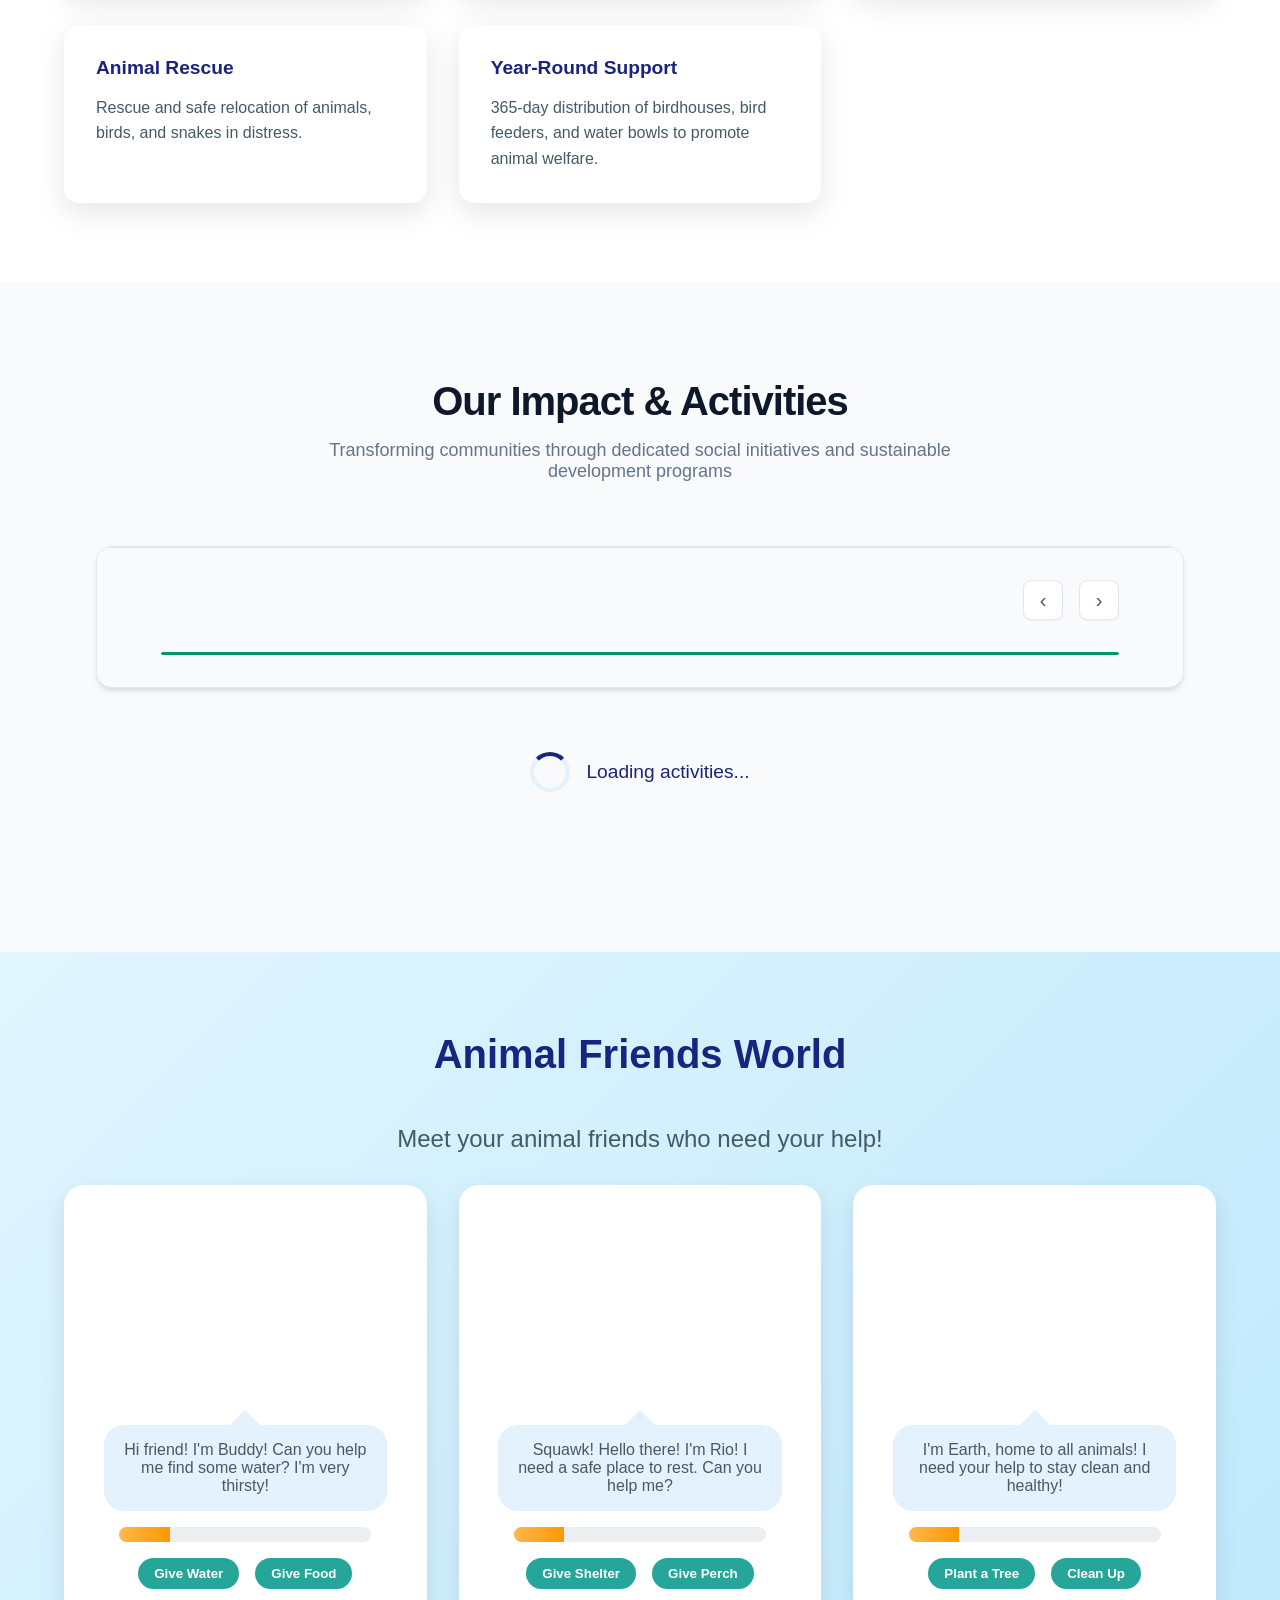
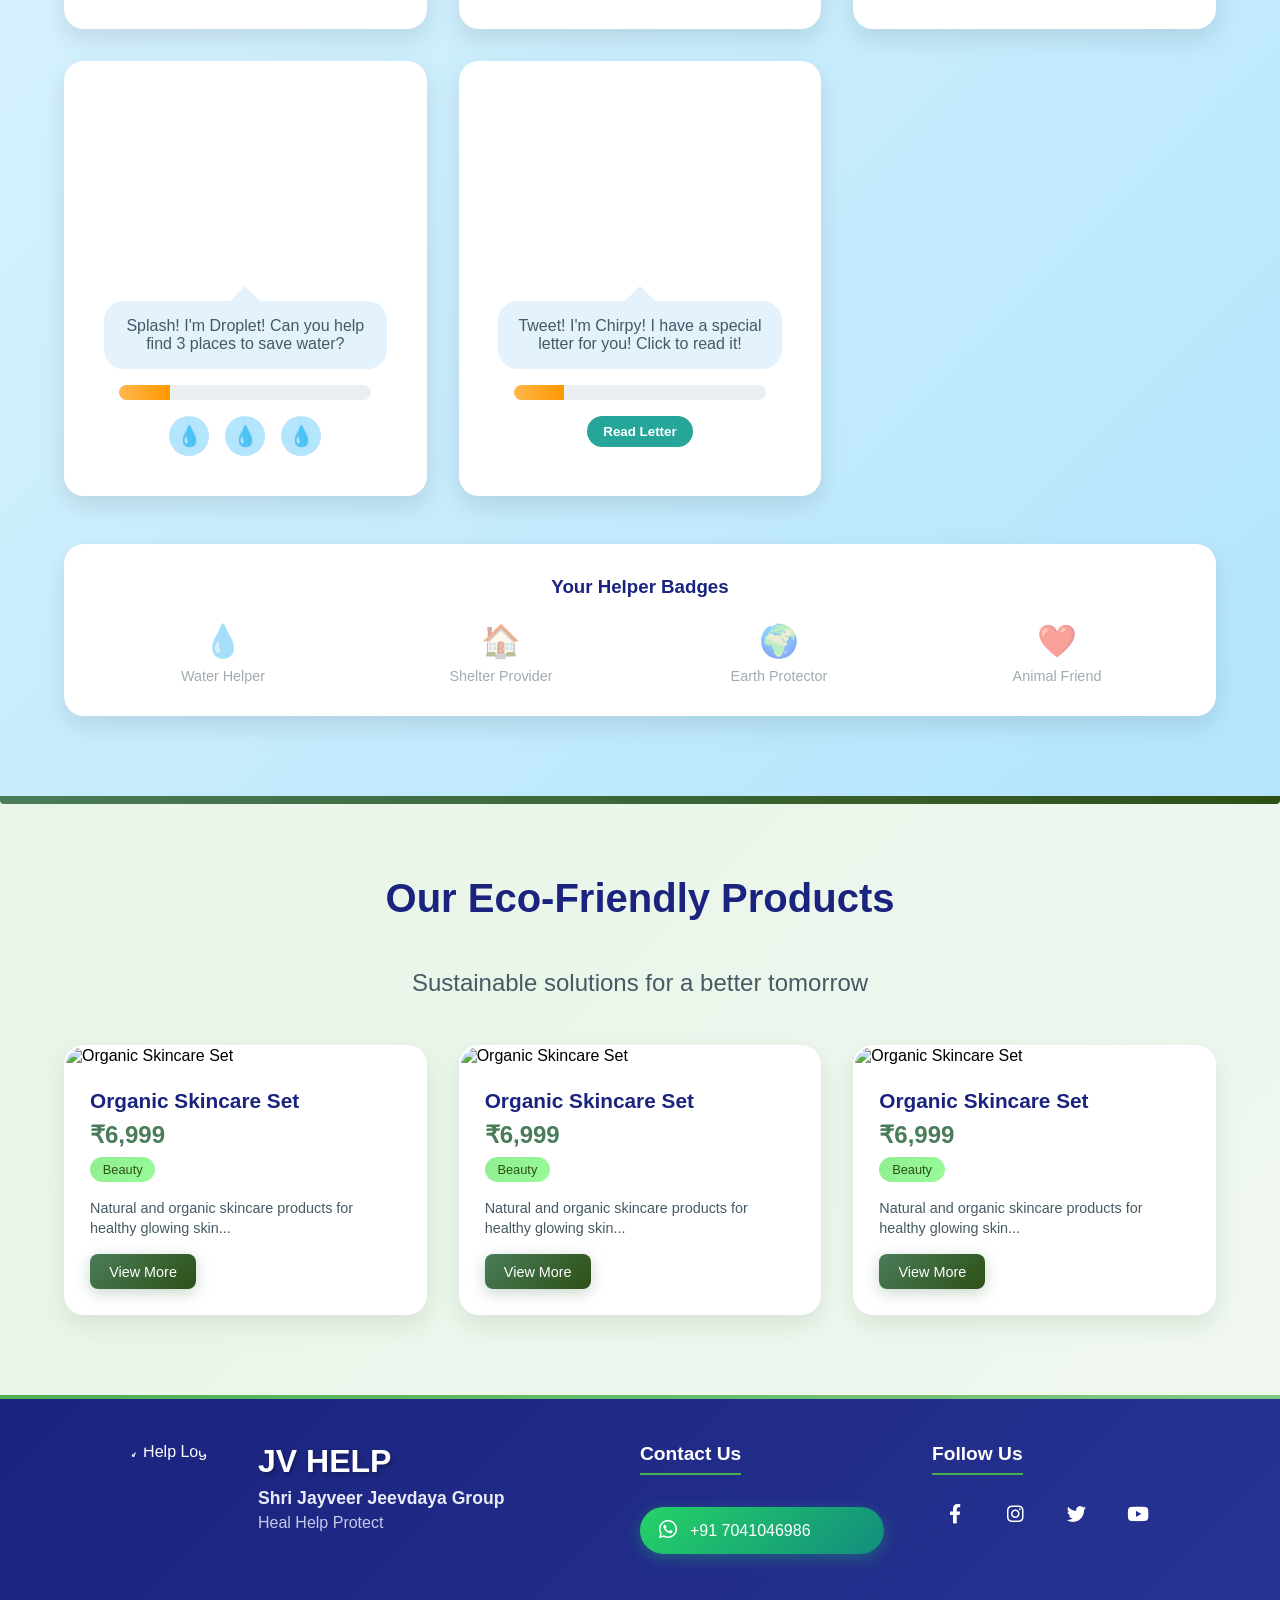
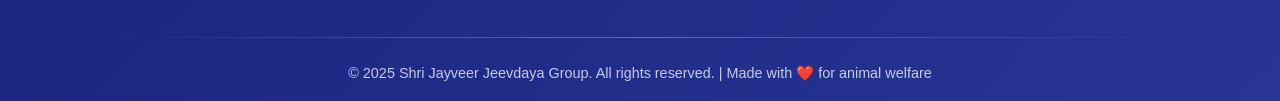
==== commit d9c11048: "Update Activities Gallery to Match Slider Design" ====
--- a/public/index.html
+++ b/public/index.html
@@ -93,59 +93,39 @@
 
     <!-- Activities Gallery Section -->
     <section class="activities-gallery-section">
-        <h2 class="section-title">Our Activities Gallery</h2>
-        <p class="section-subtitle">Witness the impact of our philanthropic work through these moments</p>
+        <div class="container">
+            <div class="header">
+                <h2 class="section-title">Our Impact & Activities</h2>
+                <p class="section-subtitle">Transforming communities through dedicated social initiatives and sustainable development programs</p>
+            </div>
+
+            <div class="slider-container">
+                <div class="slider-wrapper">
+                    <div class="slider" id="activitiesSlider">
+                        <!-- Slides will be loaded dynamically -->
+                    </div>
+                </div>
+
+                <div class="navigation">
+                    <div class="nav-dots" id="activitiesDotsContainer"></div>
+                    <div class="nav-controls">
+                        <button class="nav-btn" id="activitiesPrevBtn" aria-label="Previous slide">‹</button>
+                        <button class="nav-btn" id="activitiesNextBtn" aria-label="Next slide">›</button>
+                    </div>
+                </div>
+
+                <div class="progress-container">
+                    <div class="progress-track">
+                        <div class="progress-bar" id="activitiesProgressBar"></div>
+                    </div>
+                </div>
+            </div>
+        </div>
         
-        <!-- Gallery Controls -->
-        <div class="gallery-controls">
-            <div class="gallery-search">
-                <i class="fas fa-search"></i>
-                <input type="text" id="gallery-search-input" placeholder="Search activities...">
-            </div>
-            
-            <div class="gallery-filters">
-                <button class="filter-btn active" data-filter="all">All</button>
-                <button class="filter-btn" data-filter="welfare">Welfare</button>
-                <button class="filter-btn" data-filter="education">Education</button>
-                <button class="filter-btn" data-filter="rescue">Rescue</button>
-                <button class="filter-btn" data-filter="celebration">Celebration</button>
-                <button class="filter-btn" data-filter="environment">Environment</button>
-            </div>
-            
-            <div class="gallery-sort">
-                <select class="sort-dropdown" id="gallery-sort-select">
-                    <option value="date-desc">Latest First</option>
-                    <option value="date-asc">Oldest First</option>
-                    <option value="title-asc">A to Z</option>
-                    <option value="title-desc">Z to A</option>
-                </select>
-            </div>
-        </div>
-        
-        <!-- Gallery Container -->
-        <div class="gallery-container">
-            <!-- Loading State -->
-            <div class="gallery-loading" id="gallery-loading">
-                <div class="loading-spinner"></div>
-                Loading activities...
-            </div>
-            
-            <!-- Gallery Grid -->
-            <div class="gallery-grid" id="gallery-grid">
-                <!-- Gallery items will be loaded dynamically -->
-            </div>
-            
-            <!-- No Results -->
-            <div class="gallery-no-results hidden" id="gallery-no-results">
-                <i class="fas fa-search"></i>
-                <h3>No activities found</h3>
-                <p>Try adjusting your search or filter criteria</p>
-            </div>
-            
-            <!-- Pagination -->
-            <div class="gallery-pagination" id="gallery-pagination">
-                <!-- Pagination will be generated dynamically -->
-            </div>
+        <!-- Loading State -->
+        <div class="gallery-loading hidden" id="gallery-loading">
+            <div class="loading-spinner"></div>
+            Loading activities...
         </div>
     </section>
 
--- a/public/css/styles.css
+++ b/public/css/styles.css
@@ -142,344 +142,360 @@
 /* Activities Gallery Section Styles */
 .activities-gallery-section {
     padding: 6rem 5%;
-    background: linear-gradient(135deg, #f8f9fa 0%, #e9ecef 100%);
+    background: #f8fafb;
     position: relative;
     overflow: hidden;
 }
 
-.activities-gallery-section::before {
-    content: '';
-    position: absolute;
-    top: 0;
-    left: 0;
-    right: 0;
-    height: 6px;
-    background: linear-gradient(90deg, #1a237e, #3f51b5, #5c6bc0);
-    border-radius: 0 0 3px 3px;
-}
-
-/* Gallery Controls */
-.gallery-controls {
-    display: flex;
-    justify-content: center;
+.activities-gallery-section .container {
+    max-width: 1400px;
+    margin: 0 auto;
+    padding: 0 2rem;
+}
+
+.activities-gallery-section .header {
+    text-align: center;
+    margin-bottom: 4rem;
+}
+
+.activities-gallery-section .header h2 {
+    font-size: 2.5rem;
+    font-weight: 600;
+    color: #0f172a;
+    margin-bottom: 1rem;
+    letter-spacing: -0.025em;
+}
+
+.activities-gallery-section .header p {
+    font-size: 1.125rem;
+    color: #64748b;
+    max-width: 700px;
+    margin: 0 auto;
+    font-weight: 400;
+}
+
+.slider-container {
+    background: white;
+    border-radius: 16px;
+    box-shadow: 0 4px 6px -1px rgba(0, 0, 0, 0.1), 0 2px 4px -1px rgba(0, 0, 0, 0.06);
+    overflow: hidden;
+    border: 1px solid #e2e8f0;
+}
+
+.slider-wrapper {
+    overflow: hidden;
+}
+
+.slider {
+    display: flex;
+    transition: transform 0.5s ease-in-out;
+}
+
+.slide {
+    min-width: 100%;
+    background: white;
+}
+
+.slide-content {
+    display: grid;
+    grid-template-columns: 1fr 1fr;
+    min-height: 500px;
     align-items: center;
-    gap: 2rem;
-    margin-bottom: 3rem;
-    flex-wrap: wrap;
-}
-
-.gallery-search {
-    position: relative;
-    max-width: 400px;
-    flex: 1;
-}
-
-.gallery-search input {
+    gap: 4rem;
+    padding: 4rem;
+}
+
+.slide-image {
+    border-radius: 12px;
+    overflow: hidden;
+    box-shadow: 0 10px 25px -3px rgba(0, 0, 0, 0.1), 0 4px 6px -2px rgba(0, 0, 0, 0.05);
+    cursor: pointer;
+}
+
+.slide-image img {
     width: 100%;
-    padding: 1rem 1rem 1rem 3rem;
-    border: 2px solid #e3f2fd;
-    border-radius: 50px;
-    font-size: 1rem;
-    background: white;
-    transition: all 0.3s ease;
-    box-shadow: 0 4px 15px rgba(26, 35, 126, 0.1);
-}
-
-.gallery-search input:focus {
-    outline: none;
-    border-color: #1a237e;
-    box-shadow: 0 6px 20px rgba(26, 35, 126, 0.2);
-}
-
-.gallery-search i {
-    position: absolute;
-    left: 1rem;
-    top: 50%;
-    transform: translateY(-50%);
+    height: 350px;
+    object-fit: cover;
+    transition: transform 0.3s ease;
+}
+
+.slide-image:hover img {
+    transform: scale(1.02);
+}
+
+.slide-text {
+    padding: 1rem 0;
+}
+
+.slide-category {
+    display: inline-flex;
+    align-items: center;
+    background: #dcfce7;
+    color: #166534;
+    padding: 0.5rem 1rem;
+    border-radius: 6px;
+    font-size: 0.8rem;
+    font-weight: 500;
+    margin-bottom: 1.5rem;
+    text-transform: uppercase;
+    letter-spacing: 0.05em;
+}
+
+.slide-title {
+    font-size: 2.25rem;
+    color: #0f172a;
+    margin-bottom: 1.5rem;
+    font-weight: 700;
+    line-height: 1.2;
+    letter-spacing: -0.025em;
+    cursor: pointer;
+}
+
+.slide-title:hover {
     color: #1a237e;
-    font-size: 1.1rem;
-}
-
-.gallery-filters {
-    display: flex;
-    gap: 1rem;
-    flex-wrap: wrap;
-}
-
-.filter-btn {
-    padding: 0.8rem 1.5rem;
-    border: 2px solid #e3f2fd;
-    background: white;
-    color: #1a237e;
-    border-radius: 25px;
+}
+
+.slide-description {
+    color: #475569;
+    line-height: 1.7;
+    font-size: 1.125rem;
+    margin-bottom: 2rem;
+    font-weight: 400;
+}
+
+.slide-stats {
+    display: flex;
+    gap: 3rem;
+}
+
+.stat {
+    text-align: left;
+}
+
+.stat-number {
+    font-size: 2.5rem;
+    font-weight: 800;
+    color: #059669;
+    display: block;
+    line-height: 1;
+    margin-bottom: 0.5rem;
+}
+
+.stat-label {
+    font-size: 0.875rem;
+    color: #64748b;
+    font-weight: 500;
+    text-transform: uppercase;
+    letter-spacing: 0.05em;
+}
+
+.navigation {
+    display: flex;
+    justify-content: space-between;
+    align-items: center;
+    padding: 2rem 4rem;
+    background: #f8fafc;
+    border-top: 1px solid #e2e8f0;
+}
+
+.nav-dots {
+    display: flex;
+    gap: 0.75rem;
+}
+
+.dot {
+    width: 10px;
+    height: 10px;
+    border-radius: 50%;
+    background: #cbd5e1;
     cursor: pointer;
     transition: all 0.3s ease;
-    font-weight: 500;
-    font-size: 0.9rem;
-    box-shadow: 0 2px 10px rgba(26, 35, 126, 0.1);
-}
-
-.filter-btn:hover {
-    background: #e3f2fd;
-    transform: translateY(-2px);
-    box-shadow: 0 4px 15px rgba(26, 35, 126, 0.2);
-}
-
-.filter-btn.active {
-    background: linear-gradient(135deg, #1a237e, #3f51b5);
-    color: white;
-    border-color: #1a237e;
-    transform: translateY(-2px);
-    box-shadow: 0 6px 20px rgba(26, 35, 126, 0.3);
-}
-
-.gallery-sort {
-    position: relative;
-}
-
-.sort-dropdown {
-    padding: 0.8rem 1.5rem;
-    border: 2px solid #e3f2fd;
+}
+
+.dot.active {
+    background: #059669;
+    transform: scale(1.2);
+}
+
+.nav-controls {
+    display: flex;
+    gap: 1rem;
+}
+
+.nav-btn {
     background: white;
-    color: #1a237e;
-    border-radius: 25px;
+    border: 1px solid #e2e8f0;
+    width: 40px;
+    height: 40px;
+    border-radius: 8px;
     cursor: pointer;
-    font-weight: 500;
-    font-size: 0.9rem;
-    box-shadow: 0 2px 10px rgba(26, 35, 126, 0.1);
-    transition: all 0.3s ease;
-}
-
-.sort-dropdown:hover {
-    background: #e3f2fd;
-    transform: translateY(-2px);
-    box-shadow: 0 4px 15px rgba(26, 35, 126, 0.2);
-}
-
-/* Gallery Container */
-.gallery-container {
-    position: relative;
-    max-width: 1400px;
-    margin: 0 auto;
-}
-
-.gallery-grid {
-    display: grid;
-    grid-template-columns: repeat(auto-fit, minmax(400px, 1fr));
-    gap: 2rem;
-    margin-bottom: 3rem;
-}
-
-.gallery-item {
-    background: white;
-    border-radius: 20px;
-    overflow: hidden;
-    box-shadow: 0 10px 30px rgba(26, 35, 126, 0.1);
-    transition: all 0.4s cubic-bezier(0.4, 0, 0.2, 1);
-    cursor: pointer;
-    position: relative;
-    border: 2px solid transparent;
-    transform-style: preserve-3d;
-}
-
-.gallery-item:hover {
-    transform: translateY(-10px) scale(1.02);
-    box-shadow: 0 25px 50px rgba(26, 35, 126, 0.2);
-    border-color: #1a237e;
-}
-
-.gallery-item-image-container {
-    position: relative;
-    height: 250px;
-    overflow: hidden;
-}
-
-.gallery-item-image {
-    width: 100%;
-    height: 100%;
-    object-fit: cover;
-    transition: all 0.4s ease;
-}
-
-.gallery-item:hover .gallery-item-image {
-    transform: scale(1.1);
-}
-
-.gallery-item-category {
-    position: absolute;
-    top: 1rem;
-    left: 1rem;
-    background: linear-gradient(135deg, #1a237e, #3f51b5);
-    color: white;
-    padding: 0.5rem 1rem;
-    border-radius: 20px;
-    font-size: 0.8rem;
-    font-weight: 600;
-    text-transform: uppercase;
-    letter-spacing: 0.5px;
-    box-shadow: 0 4px 15px rgba(26, 35, 126, 0.3);
-}
-
-.gallery-item-stats {
-    position: absolute;
-    top: 1rem;
-    right: 1rem;
-    background: rgba(255, 255, 255, 0.95);
-    backdrop-filter: blur(10px);
-    padding: 0.5rem;
-    border-radius: 10px;
-    display: flex;
-    align-items: center;
-    gap: 0.5rem;
-    font-size: 0.8rem;
-    color: #1a237e;
-    font-weight: 600;
-}
-
-.gallery-item-content {
-    padding: 2rem;
-    position: relative;
-}
-
-.gallery-item-title {
-    font-size: 1.4rem;
-    font-weight: 700;
-    color: #1a237e;
-    margin-bottom: 1rem;
-    line-height: 1.3;
-}
-
-.gallery-item-description {
-    color: #455a64;
-    line-height: 1.6;
-    margin-bottom: 1.5rem;
-    font-size: 1rem;
-}
-
-.gallery-item-meta {
-    display: flex;
-    justify-content: space-between;
-    align-items: center;
-    padding-top: 1rem;
-    border-top: 1px solid #e3f2fd;
-}
-
-.gallery-item-date {
-    color: #1a237e;
-    font-weight: 600;
-    font-size: 0.9rem;
-    display: flex;
-    align-items: center;
-    gap: 0.5rem;
-}
-
-.gallery-item-date i {
-    color: #3f51b5;
-}
-
-.gallery-item-actions {
-    display: flex;
-    gap: 0.5rem;
-}
-
-.action-btn {
-    width: 35px;
-    height: 35px;
-    border-radius: 50%;
-    border: none;
-    background: linear-gradient(135deg, #e3f2fd, #bbdefb);
-    color: #1a237e;
-    cursor: pointer;
-    transition: all 0.3s ease;
     display: flex;
     align-items: center;
     justify-content: center;
-    font-size: 0.9rem;
-}
-
-.action-btn:hover {
-    background: linear-gradient(135deg, #1a237e, #3f51b5);
+    transition: all 0.2s ease;
+    font-size: 1.25rem;
+    color: #475569;
+    box-shadow: 0 1px 2px 0 rgba(0, 0, 0, 0.05);
+}
+
+.nav-btn:hover {
+    border-color: #059669;
+    background: #059669;
     color: white;
-    transform: scale(1.1);
-}
-
-.gallery-item-overlay {
-    position: absolute;
-    top: 0;
-    left: 0;
-    right: 0;
-    bottom: 0;
-    background: linear-gradient(135deg, rgba(26, 35, 126, 0.9), rgba(63, 81, 181, 0.9));
-    color: white;
-    display: flex;
-    flex-direction: column;
-    align-items: center;
-    justify-content: center;
-    opacity: 0;
-    transition: all 0.4s ease;
-    border-radius: 20px;
-    backdrop-filter: blur(5px);
-}
-
-.gallery-item:hover .gallery-item-overlay {
-    opacity: 1;
-}
-
-.gallery-item-overlay i {
-    font-size: 3rem;
-    margin-bottom: 1rem;
-    animation: pulse 2s infinite;
-}
-
-.gallery-item-overlay .overlay-text {
-    font-size: 1.2rem;
-    font-weight: 600;
-    text-align: center;
-    margin-bottom: 1rem;
-}
-
-.gallery-item-overlay .overlay-subtitle {
-    font-size: 0.9rem;
-    opacity: 0.9;
-    text-align: center;
-}
-/* Pagination */
-.gallery-pagination {
-    display: flex;
-    justify-content: center;
-    align-items: center;
-    gap: 1rem;
-    margin-top: 3rem;
-}
-
-.pagination-btn {
-    padding: 0.8rem 1.2rem;
-    border: 2px solid #e3f2fd;
-    background: white;
-    color: #1a237e;
-    border-radius: 10px;
-    cursor: pointer;
-    transition: all 0.3s ease;
-    font-weight: 500;
-    min-width: 45px;
-    text-align: center;
-}
-
-.pagination-btn:hover {
-    background: #e3f2fd;
-    transform: translateY(-2px);
-}
-
-.pagination-btn.active {
-    background: linear-gradient(135deg, #1a237e, #3f51b5);
-    color: white;
-    border-color: #1a237e;
-}
-
-.pagination-btn:disabled {
+    box-shadow: 0 4px 6px -1px rgba(0, 0, 0, 0.1);
+}
+
+.nav-btn:disabled {
     opacity: 0.5;
     cursor: not-allowed;
-    transform: none;
+}
+
+.nav-btn:disabled:hover {
+    border-color: #e2e8f0;
+    background: white;
+    color: #475569;
+    box-shadow: 0 1px 2px 0 rgba(0, 0, 0, 0.05);
+}
+
+.progress-container {
+    padding: 0 4rem 2rem;
+    background: #f8fafc;
+}
+
+.progress-track {
+    width: 100%;
+    height: 3px;
+    background: #e2e8f0;
+    border-radius: 2px;
+    overflow: hidden;
+}
+
+.progress-bar {
+    height: 100%;
+    background: #059669;
+    transition: width 0.1s linear;
+    border-radius: 2px;
+}
+
+/* Responsive Design */
+@media (max-width: 1024px) {
+    .slide-content {
+        gap: 3rem;
+        padding: 3rem;
+    }
+
+    .navigation {
+        padding: 2rem 3rem;
+    }
+
+    .progress-container {
+        padding: 0 3rem 2rem;
+    }
+}
+
+@media (max-width: 768px) {
+    .activities-gallery-section {
+        padding: 4rem 3%;
+    }
+
+    .activities-gallery-section .container {
+        padding: 0 1rem;
+    }
+
+    .activities-gallery-section .header h2 {
+        font-size: 2rem;
+    }
+
+    .activities-gallery-section .header {
+        margin-bottom: 3rem;
+    }
+
+    .slide-content {
+        grid-template-columns: 1fr;
+        gap: 2.5rem;
+        padding: 2.5rem 2rem;
+        min-height: auto;
+    }
+
+    .slide-image {
+        order: -1;
+    }
+
+    .slide-image img {
+        height: 280px;
+    }
+
+    .slide-title {
+        font-size: 1.875rem;
+    }
+
+    .slide-stats {
+        justify-content: space-between;
+        gap: 2rem;
+    }
+
+    .stat {
+        text-align: center;
+        flex: 1;
+    }
+
+    .navigation {
+        padding: 1.5rem 2rem;
+        flex-direction: column;
+        gap: 1.5rem;
+    }
+
+    .progress-container {
+        padding: 0 2rem 1.5rem;
+    }
+}
+
+@media (max-width: 480px) {
+    .slide-content {
+        padding: 2rem 1.5rem;
+    }
+
+    .slide-stats {
+        gap: 1rem;
+    }
+
+    .stat-number {
+        font-size: 2rem;
+    }
+
+    .navigation {
+        padding: 1.5rem;
+    }
+
+    .progress-container {
+        padding: 0 1.5rem 1.5rem;
+    }
+}
+
+/* Accessibility improvements */
+.nav-btn:focus {
+    outline: 2px solid #059669;
+    outline-offset: 2px;
+}
+
+.dot:focus {
+    outline: 2px solid #059669;
+    outline-offset: 2px;
+}
+
+/* Smooth animations */
+@media (prefers-reduced-motion: reduce) {
+    .slider {
+        transition: none;
+    }
+    
+    .slide-image img {
+        transition: none;
+    }
+    
+    .nav-btn, .dot {
+        transition: none;
+    }
 }
 
 /* Loading States */
@@ -524,20 +540,6 @@
     font-size: 1.5rem;
     margin-bottom: 1rem;
     color: #1a237e;
-}
-
-/* Enhanced Modal Styles */
-.gallery-modal {
-    display: none;
-    position: fixed;
-    z-index: 2000;
-    left: 0;
-    top: 0;
-    width: 100%;
-    height: 100%;
-    background-color: rgba(26, 35, 126, 0.95);
-    animation: fadeIn 0.3s;
-    backdrop-filter: blur(10px);
 }
 
 .gallery-modal-content {
@@ -602,7 +604,7 @@
 .gallery-modal-carousel {
     position: relative;
     width: 100%;
-    height: 450px;
+    height: 500px;
     border-radius: 15px;
     overflow: hidden;
     margin-bottom: 2rem;
@@ -611,28 +613,21 @@
 
 .gallery-modal-carousel-container {
     display: flex;
-    width: 100%;
+    width: 500%;
     height: 100%;
     transition: transform 0.8s cubic-bezier(0.4, 0, 0.2, 1);
 }
 
 .gallery-modal-carousel-slide {
-    width: 100%;
+    width: 20%;
     height: 100%;
     position: relative;
-    flex-shrink: 0;
-    display: none;
-}
-
-.gallery-modal-carousel-slide.active {
-    display: block;
 }
 
 .gallery-modal-carousel-slide img {
     width: 100%;
     height: 100%;
     object-fit: cover;
-    border-radius: 15px;
 }
 
 .gallery-modal-carousel-nav {
@@ -650,9 +645,6 @@
     transition: all 0.3s ease;
     backdrop-filter: blur(10px);
     z-index: 10;
-    display: flex;
-    align-items: center;
-    justify-content: center;
 }
 
 .gallery-modal-carousel-nav:hover {
@@ -772,27 +764,14 @@
     .gallery-controls {
         flex-direction: column;
         gap: 1rem;
-        align-items: stretch;
     }
     
     .gallery-search {
         max-width: 100%;
-        order: 1;
     }
     
     .gallery-filters {
         justify-content: center;
-        order: 2;
-    }
-    
-    .gallery-sort {
-        order: 3;
-        display: flex;
-        justify-content: center;
-    }
-    
-    .sort-dropdown {
-        width: 200px;
     }
     
     .gallery-grid {
@@ -822,7 +801,7 @@
     }
     
     .gallery-modal-carousel {
-        height: 250px;
+        height: 300px;
     }
     
     .gallery-modal-title {
@@ -831,20 +810,6 @@
     
     .gallery-modal-meta {
         grid-template-columns: 1fr;
-    }
-    
-    .gallery-modal-carousel-nav {
-        width: 40px;
-        height: 40px;
-        font-size: 1rem;
-    }
-    
-    .gallery-modal-carousel-nav.prev {
-        left: 10px;
-    }
-    
-    .gallery-modal-carousel-nav.next {
-        right: 10px;
     }
 }
 
@@ -863,24 +828,6 @@
     
     .gallery-modal-header {
         padding: 1rem;
-    }
-    
-    .gallery-modal-carousel {
-        height: 200px;
-    }
-    
-    .gallery-controls {
-        gap: 0.8rem;
-    }
-    
-    .filter-btn {
-        padding: 0.6rem 1rem;
-        font-size: 0.8rem;
-    }
-    
-    .gallery-search input {
-        padding: 0.8rem 0.8rem 0.8rem 2.5rem;
-        font-size: 0.9rem;
     }
 }
 
@@ -2427,4 +2374,4 @@
     .section-subtitle {
         font-size: 1.2rem;
     }
-}
+}
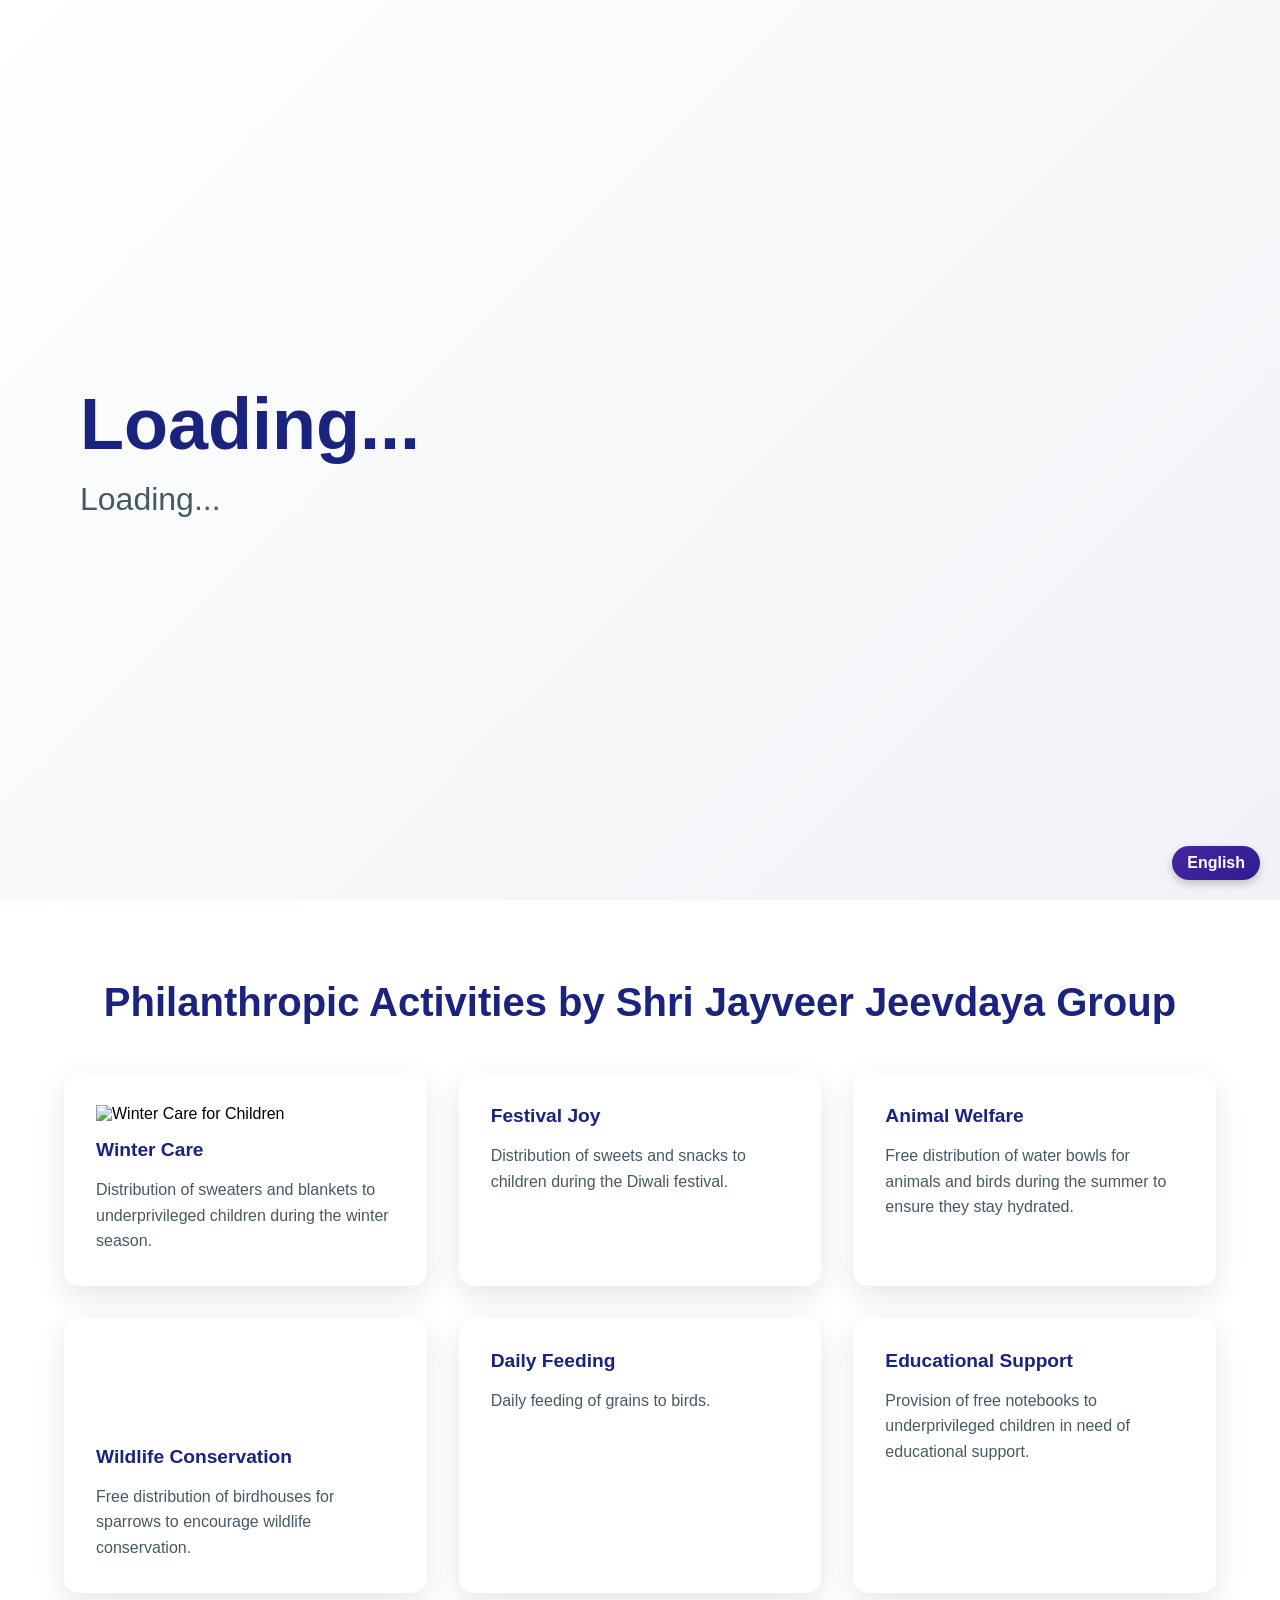
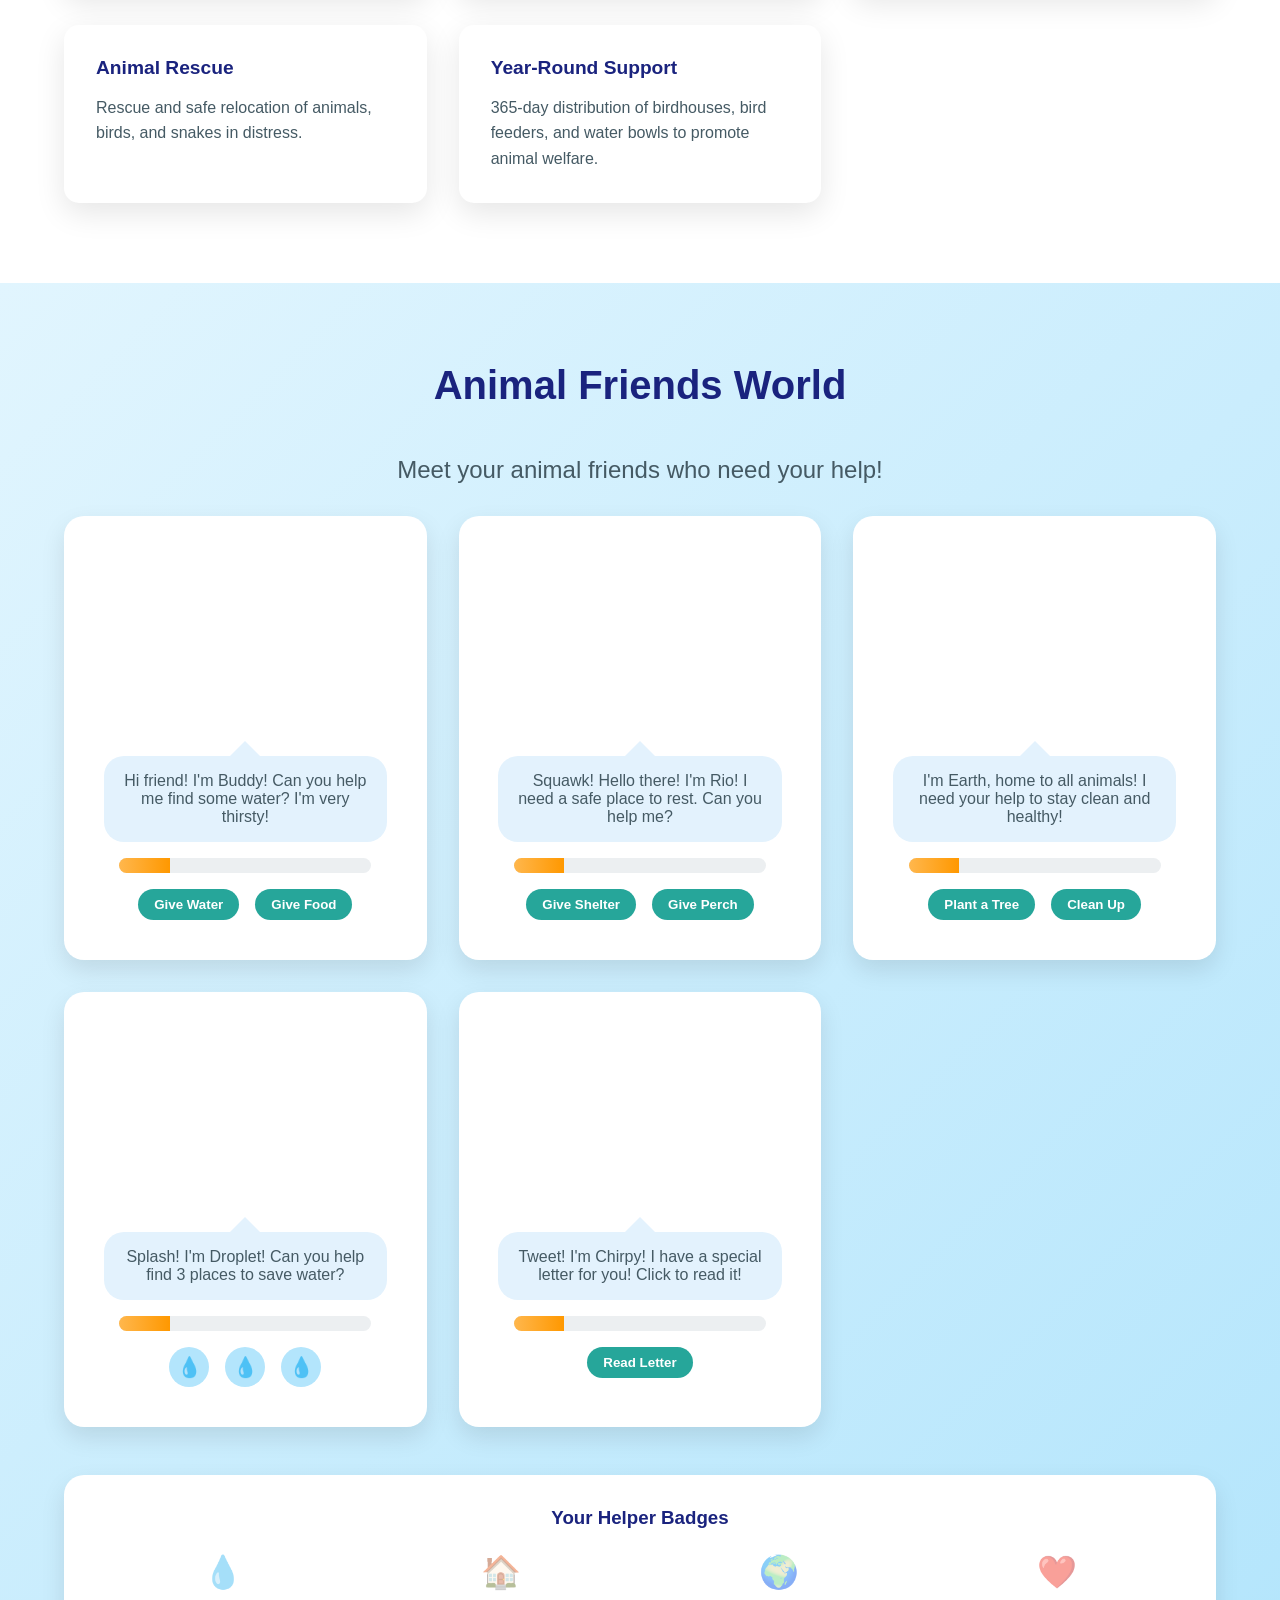
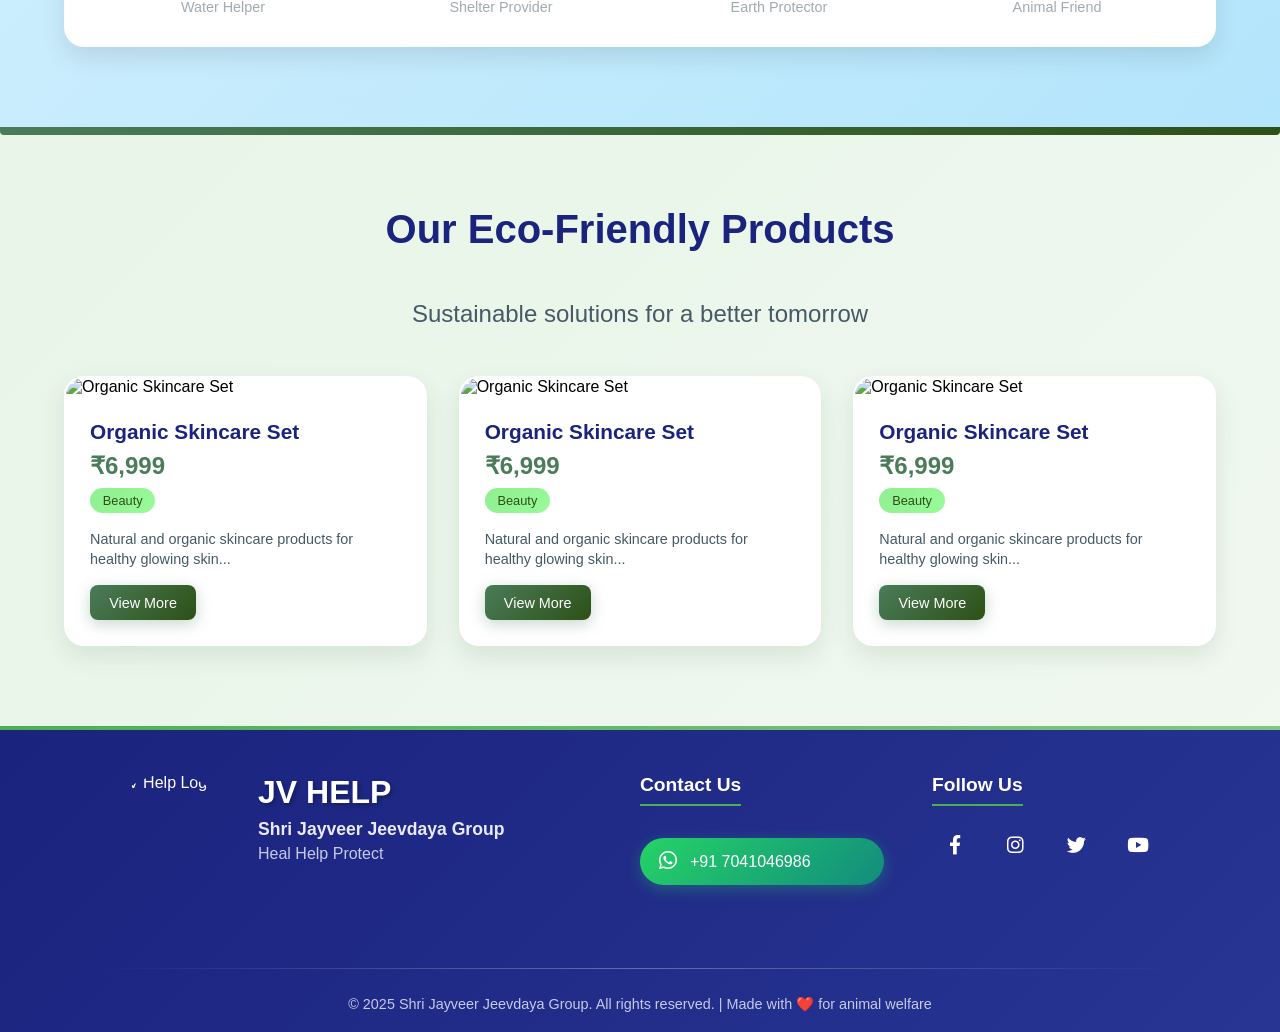
==== commit 7a4cfc5c: "Remove Activities Gallery Section and Related Code" ====
--- a/public/index.html
+++ b/public/index.html
@@ -88,44 +88,6 @@
                 <p class="activity-description">365-day distribution of birdhouses, bird feeders, and water bowls to
                     promote animal welfare.</p>
             </div>
-        </div>
-    </section>
-
-    <!-- Activities Gallery Section -->
-    <section class="activities-gallery-section">
-        <div class="container">
-            <div class="header">
-                <h2 class="section-title">Our Impact & Activities</h2>
-                <p class="section-subtitle">Transforming communities through dedicated social initiatives and sustainable development programs</p>
-            </div>
-
-            <div class="slider-container">
-                <div class="slider-wrapper">
-                    <div class="slider" id="activitiesSlider">
-                        <!-- Slides will be loaded dynamically -->
-                    </div>
-                </div>
-
-                <div class="navigation">
-                    <div class="nav-dots" id="activitiesDotsContainer"></div>
-                    <div class="nav-controls">
-                        <button class="nav-btn" id="activitiesPrevBtn" aria-label="Previous slide">‹</button>
-                        <button class="nav-btn" id="activitiesNextBtn" aria-label="Next slide">›</button>
-                    </div>
-                </div>
-
-                <div class="progress-container">
-                    <div class="progress-track">
-                        <div class="progress-bar" id="activitiesProgressBar"></div>
-                    </div>
-                </div>
-            </div>
-        </div>
-        
-        <!-- Loading State -->
-        <div class="gallery-loading hidden" id="gallery-loading">
-            <div class="loading-spinner"></div>
-            Loading activities...
         </div>
     </section>
 
--- a/public/css/styles.css
+++ b/public/css/styles.css
@@ -137,1064 +137,6 @@
 
 .hidden {
     display: none;
-}
-
-/* Activities Gallery Section Styles */
-.activities-gallery-section {
-    padding: 6rem 5%;
-    background: #f8fafb;
-    position: relative;
-    overflow: hidden;
-}
-
-.activities-gallery-section .container {
-    max-width: 1400px;
-    margin: 0 auto;
-    padding: 0 2rem;
-}
-
-.activities-gallery-section .header {
-    text-align: center;
-    margin-bottom: 4rem;
-}
-
-.activities-gallery-section .header h2 {
-    font-size: 2.5rem;
-    font-weight: 600;
-    color: #0f172a;
-    margin-bottom: 1rem;
-    letter-spacing: -0.025em;
-}
-
-.activities-gallery-section .header p {
-    font-size: 1.125rem;
-    color: #64748b;
-    max-width: 700px;
-    margin: 0 auto;
-    font-weight: 400;
-}
-
-.slider-container {
-    background: white;
-    border-radius: 16px;
-    box-shadow: 0 4px 6px -1px rgba(0, 0, 0, 0.1), 0 2px 4px -1px rgba(0, 0, 0, 0.06);
-    overflow: hidden;
-    border: 1px solid #e2e8f0;
-}
-
-.slider-wrapper {
-    overflow: hidden;
-}
-
-.slider {
-    display: flex;
-    transition: transform 0.5s ease-in-out;
-}
-
-.slide {
-    min-width: 100%;
-    background: white;
-}
-
-.slide-content {
-    display: grid;
-    grid-template-columns: 1fr 1fr;
-    min-height: 500px;
-    align-items: center;
-    gap: 4rem;
-    padding: 4rem;
-}
-
-.slide-image {
-    border-radius: 12px;
-    overflow: hidden;
-    box-shadow: 0 10px 25px -3px rgba(0, 0, 0, 0.1), 0 4px 6px -2px rgba(0, 0, 0, 0.05);
-    cursor: pointer;
-}
-
-.slide-image img {
-    width: 100%;
-    height: 350px;
-    object-fit: cover;
-    transition: transform 0.3s ease;
-}
-
-.slide-image:hover img {
-    transform: scale(1.02);
-}
-
-.slide-text {
-    padding: 1rem 0;
-}
-
-.slide-category {
-    display: inline-flex;
-    align-items: center;
-    background: #dcfce7;
-    color: #166534;
-    padding: 0.5rem 1rem;
-    border-radius: 6px;
-    font-size: 0.8rem;
-    font-weight: 500;
-    margin-bottom: 1.5rem;
-    text-transform: uppercase;
-    letter-spacing: 0.05em;
-}
-
-.slide-title {
-    font-size: 2.25rem;
-    color: #0f172a;
-    margin-bottom: 1.5rem;
-    font-weight: 700;
-    line-height: 1.2;
-    letter-spacing: -0.025em;
-    cursor: pointer;
-}
-
-.slide-title:hover {
-    color: #1a237e;
-}
-
-.slide-description {
-    color: #475569;
-    line-height: 1.7;
-    font-size: 1.125rem;
-    margin-bottom: 2rem;
-    font-weight: 400;
-}
-
-.slide-stats {
-    display: flex;
-    gap: 3rem;
-}
-
-.stat {
-    text-align: left;
-}
-
-.stat-number {
-    font-size: 2.5rem;
-    font-weight: 800;
-    color: #059669;
-    display: block;
-    line-height: 1;
-    margin-bottom: 0.5rem;
-}
-
-.stat-label {
-    font-size: 0.875rem;
-    color: #64748b;
-    font-weight: 500;
-    text-transform: uppercase;
-    letter-spacing: 0.05em;
-}
-
-.navigation {
-    display: flex;
-    justify-content: space-between;
-    align-items: center;
-    padding: 2rem 4rem;
-    background: #f8fafc;
-    border-top: 1px solid #e2e8f0;
-}
-
-.nav-dots {
-    display: flex;
-    gap: 0.75rem;
-}
-
-.dot {
-    width: 10px;
-    height: 10px;
-    border-radius: 50%;
-    background: #cbd5e1;
-    cursor: pointer;
-    transition: all 0.3s ease;
-}
-
-.dot.active {
-    background: #059669;
-    transform: scale(1.2);
-}
-
-.nav-controls {
-    display: flex;
-    gap: 1rem;
-}
-
-.nav-btn {
-    background: white;
-    border: 1px solid #e2e8f0;
-    width: 40px;
-    height: 40px;
-    border-radius: 8px;
-    cursor: pointer;
-    display: flex;
-    align-items: center;
-    justify-content: center;
-    transition: all 0.2s ease;
-    font-size: 1.25rem;
-    color: #475569;
-    box-shadow: 0 1px 2px 0 rgba(0, 0, 0, 0.05);
-}
-
-.nav-btn:hover {
-    border-color: #059669;
-    background: #059669;
-    color: white;
-    box-shadow: 0 4px 6px -1px rgba(0, 0, 0, 0.1);
-}
-
-.nav-btn:disabled {
-    opacity: 0.5;
-    cursor: not-allowed;
-}
-
-.nav-btn:disabled:hover {
-    border-color: #e2e8f0;
-    background: white;
-    color: #475569;
-    box-shadow: 0 1px 2px 0 rgba(0, 0, 0, 0.05);
-}
-
-.progress-container {
-    padding: 0 4rem 2rem;
-    background: #f8fafc;
-}
-
-.progress-track {
-    width: 100%;
-    height: 3px;
-    background: #e2e8f0;
-    border-radius: 2px;
-    overflow: hidden;
-}
-
-.progress-bar {
-    height: 100%;
-    background: #059669;
-    transition: width 0.1s linear;
-    border-radius: 2px;
-}
-
-/* Responsive Design */
-@media (max-width: 1024px) {
-    .slide-content {
-        gap: 3rem;
-        padding: 3rem;
-    }
-
-    .navigation {
-        padding: 2rem 3rem;
-    }
-
-    .progress-container {
-        padding: 0 3rem 2rem;
-    }
-}
-
-@media (max-width: 768px) {
-    .activities-gallery-section {
-        padding: 4rem 3%;
-    }
-
-    .activities-gallery-section .container {
-        padding: 0 1rem;
-    }
-
-    .activities-gallery-section .header h2 {
-        font-size: 2rem;
-    }
-
-    .activities-gallery-section .header {
-        margin-bottom: 3rem;
-    }
-
-    .slide-content {
-        grid-template-columns: 1fr;
-        gap: 2.5rem;
-        padding: 2.5rem 2rem;
-        min-height: auto;
-    }
-
-    .slide-image {
-        order: -1;
-    }
-
-    .slide-image img {
-        height: 280px;
-    }
-
-    .slide-title {
-        font-size: 1.875rem;
-    }
-
-    .slide-stats {
-        justify-content: space-between;
-        gap: 2rem;
-    }
-
-    .stat {
-        text-align: center;
-        flex: 1;
-    }
-
-    .navigation {
-        padding: 1.5rem 2rem;
-        flex-direction: column;
-        gap: 1.5rem;
-    }
-
-    .progress-container {
-        padding: 0 2rem 1.5rem;
-    }
-}
-
-@media (max-width: 480px) {
-    .slide-content {
-        padding: 2rem 1.5rem;
-    }
-
-    .slide-stats {
-        gap: 1rem;
-    }
-
-    .stat-number {
-        font-size: 2rem;
-    }
-
-    .navigation {
-        padding: 1.5rem;
-    }
-
-    .progress-container {
-        padding: 0 1.5rem 1.5rem;
-    }
-}
-
-/* Accessibility improvements */
-.nav-btn:focus {
-    outline: 2px solid #059669;
-    outline-offset: 2px;
-}
-
-.dot:focus {
-    outline: 2px solid #059669;
-    outline-offset: 2px;
-}
-
-/* Smooth animations */
-@media (prefers-reduced-motion: reduce) {
-    .slider {
-        transition: none;
-    }
-    
-    .slide-image img {
-        transition: none;
-    }
-    
-    .nav-btn, .dot {
-        transition: none;
-    }
-}
-
-/* Loading States */
-.gallery-loading {
-    display: flex;
-    justify-content: center;
-    align-items: center;
-    padding: 4rem;
-    color: #1a237e;
-    font-size: 1.2rem;
-}
-
-.loading-spinner {
-    width: 40px;
-    height: 40px;
-    border: 4px solid #e3f2fd;
-    border-top: 4px solid #1a237e;
-    border-radius: 50%;
-    animation: spin 1s linear infinite;
-    margin-right: 1rem;
-}
-
-@keyframes spin {
-    0% { transform: rotate(0deg); }
-    100% { transform: rotate(360deg); }
-}
-
-/* No Results */
-.gallery-no-results {
-    text-align: center;
-    padding: 4rem;
-    color: #455a64;
-}
-
-.gallery-no-results i {
-    font-size: 4rem;
-    color: #e3f2fd;
-    margin-bottom: 1rem;
-}
-
-.gallery-no-results h3 {
-    font-size: 1.5rem;
-    margin-bottom: 1rem;
-    color: #1a237e;
-}
-
-.gallery-modal-content {
-    background-color: white;
-    margin: 2% auto;
-    padding: 0;
-    border-radius: 25px;
-    width: 95%;
-    max-width: 1000px;
-    max-height: 90vh;
-    overflow-y: auto;
-    animation: slideInUp 0.4s ease;
-    box-shadow: 0 25px 50px rgba(0, 0, 0, 0.3);
-}
-
-.gallery-modal-header {
-    padding: 2rem;
-    border-bottom: 2px solid #e3f2fd;
-    display: flex;
-    justify-content: space-between;
-    align-items: center;
-    background: linear-gradient(135deg, #f8f9fa, #e9ecef);
-    border-radius: 25px 25px 0 0;
-    position: sticky;
-    top: 0;
-    z-index: 10;
-}
-
-.gallery-modal-title {
-    font-size: 2rem;
-    font-weight: 700;
-    color: #1a237e;
-    margin: 0;
-}
-
-.gallery-modal-close {
-    background: none;
-    border: none;
-    font-size: 2rem;
-    cursor: pointer;
-    color: #1a237e;
-    transition: all 0.3s ease;
-    width: 45px;
-    height: 45px;
-    border-radius: 50%;
-    display: flex;
-    align-items: center;
-    justify-content: center;
-}
-
-.gallery-modal-close:hover {
-    color: #3f51b5;
-    background: rgba(26, 35, 126, 0.1);
-    transform: scale(1.1);
-}
-
-.gallery-modal-body {
-    padding: 2rem;
-}
-
-/* Enhanced Modal Carousel */
-.gallery-modal-carousel {
-    position: relative;
-    width: 100%;
-    height: 500px;
-    border-radius: 15px;
-    overflow: hidden;
-    margin-bottom: 2rem;
-    box-shadow: 0 15px 35px rgba(0, 0, 0, 0.2);
-}
-
-.gallery-modal-carousel-container {
-    display: flex;
-    width: 500%;
-    height: 100%;
-    transition: transform 0.8s cubic-bezier(0.4, 0, 0.2, 1);
-}
-
-.gallery-modal-carousel-slide {
-    width: 20%;
-    height: 100%;
-    position: relative;
-}
-
-.gallery-modal-carousel-slide img {
-    width: 100%;
-    height: 100%;
-    object-fit: cover;
-}
-
-.gallery-modal-carousel-nav {
-    position: absolute;
-    top: 50%;
-    transform: translateY(-50%);
-    background: rgba(255, 255, 255, 0.9);
-    color: #1a237e;
-    border: none;
-    width: 50px;
-    height: 50px;
-    border-radius: 50%;
-    cursor: pointer;
-    font-size: 1.2rem;
-    transition: all 0.3s ease;
-    backdrop-filter: blur(10px);
-    z-index: 10;
-}
-
-.gallery-modal-carousel-nav:hover {
-    background: rgba(26, 35, 126, 0.9);
-    color: white;
-    transform: translateY(-50%) scale(1.1);
-}
-
-.gallery-modal-carousel-nav.prev {
-    left: 15px;
-}
-
-.gallery-modal-carousel-nav.next {
-    right: 15px;
-}
-
-.gallery-modal-carousel-indicators {
-    position: absolute;
-    bottom: 20px;
-    left: 50%;
-    transform: translateX(-50%);
-    display: flex;
-    gap: 10px;
-    z-index: 10;
-}
-
-.gallery-modal-carousel-dot {
-    width: 15px;
-    height: 15px;
-    border-radius: 50%;
-    background: rgba(255, 255, 255, 0.6);
-    cursor: pointer;
-    transition: all 0.3s ease;
-    border: 2px solid rgba(255, 255, 255, 0.8);
-}
-
-.gallery-modal-carousel-dot.active {
-    background: rgba(255, 255, 255, 0.95);
-    transform: scale(1.3);
-    box-shadow: 0 0 20px rgba(255, 255, 255, 0.8);
-}
-
-.gallery-modal-carousel-dot:hover {
-    background: rgba(255, 255, 255, 0.8);
-    transform: scale(1.1);
-}
-
-.gallery-modal-details {
-    display: grid;
-    gap: 2rem;
-}
-
-.gallery-modal-quote {
-    background: linear-gradient(135deg, #e3f2fd, #bbdefb);
-    border-left: 5px solid #1a237e;
-    padding: 1.5rem;
-    margin-bottom: 2rem;
-    border-radius: 10px;
-    font-style: italic;
-    color: #1565c0;
-    font-size: 1.2rem;
-    line-height: 1.6;
-    position: relative;
-}
-
-.gallery-modal-quote::before {
-    content: '"';
-    font-size: 4rem;
-    color: #1a237e;
-    position: absolute;
-    top: -10px;
-    left: 10px;
-    opacity: 0.3;
-}
-
-.gallery-modal-description {
-    color: #455a64;
-    line-height: 1.8;
-    font-size: 1.1rem;
-    margin-bottom: 2rem;
-}
-
-.gallery-modal-meta {
-    display: grid;
-    grid-template-columns: repeat(auto-fit, minmax(200px, 1fr));
-    gap: 1.5rem;
-    background: linear-gradient(135deg, #f8f9fa, #e9ecef);
-    padding: 2rem;
-    border-radius: 15px;
-    border: 1px solid #e3f2fd;
-}
-
-.gallery-modal-meta-item {
-    text-align: center;
-    padding: 1rem;
-    background: white;
-    border-radius: 10px;
-    box-shadow: 0 4px 15px rgba(26, 35, 126, 0.1);
-}
-
-.gallery-modal-meta-label {
-    font-size: 0.9rem;
-    color: #455a64;
-    margin-bottom: 0.5rem;
-    text-transform: uppercase;
-    letter-spacing: 0.5px;
-}
-
-.gallery-modal-meta-value {
-    font-weight: 700;
-    color: #1a237e;
-    font-size: 1.2rem;
-}
-
-/* Responsive Design for Gallery */
-@media (max-width: 768px) {
-    .gallery-controls {
-        flex-direction: column;
-        gap: 1rem;
-    }
-    
-    .gallery-search {
-        max-width: 100%;
-    }
-    
-    .gallery-filters {
-        justify-content: center;
-    }
-    
-    .gallery-grid {
-        grid-template-columns: 1fr;
-        gap: 1.5rem;
-    }
-    
-    .gallery-item-image-container {
-        height: 200px;
-    }
-    
-    .gallery-item-content {
-        padding: 1.5rem;
-    }
-    
-    .gallery-item-title {
-        font-size: 1.2rem;
-    }
-    
-    .gallery-item-description {
-        font-size: 0.9rem;
-    }
-    
-    .gallery-modal-content {
-        width: 95%;
-        margin: 5% auto;
-    }
-    
-    .gallery-modal-carousel {
-        height: 300px;
-    }
-    
-    .gallery-modal-title {
-        font-size: 1.5rem;
-    }
-    
-    .gallery-modal-meta {
-        grid-template-columns: 1fr;
-    }
-}
-
-@media (max-width: 480px) {
-    .activities-gallery-section {
-        padding: 4rem 3%;
-    }
-    
-    .gallery-item-content {
-        padding: 1rem;
-    }
-    
-    .gallery-modal-body {
-        padding: 1rem;
-    }
-    
-    .gallery-modal-header {
-        padding: 1rem;
-    }
-}
-
-.gallery-item:hover .gallery-item-overlay {
-    opacity: 1;
-}
-
-.gallery-item-overlay i {
-    font-size: 2rem;
-    animation: pulse 2s infinite;
-}
-
-/* Navigation Arrows */
-.gallery-nav {
-    position: absolute;
-    top: 50%;
-    transform: translateY(-50%);
-    background: linear-gradient(135deg, #1a237e, #3f51b5);
-    color: white;
-    border: none;
-    width: 50px;
-    height: 50px;
-    border-radius: 50%;
-    cursor: pointer;
-    font-size: 1.2rem;
-    transition: all 0.3s ease;
-    box-shadow: 0 4px 15px rgba(26, 35, 126, 0.3);
-    z-index: 10;
-}
-
-.gallery-nav:hover {
-    transform: translateY(-50%) scale(1.1);
-    box-shadow: 0 6px 20px rgba(26, 35, 126, 0.4);
-}
-
-.gallery-nav.prev {
-    left: -25px;
-}
-
-.gallery-nav.next {
-    right: -25px;
-}
-
-/* Dots Indicator */
-.gallery-dots {
-    display: flex;
-    justify-content: center;
-    gap: 0.5rem;
-    margin-top: 2rem;
-}
-
-.gallery-dot {
-    width: 12px;
-    height: 12px;
-    border-radius: 50%;
-    background: #c5cae9;
-    cursor: pointer;
-    transition: all 0.3s ease;
-}
-
-.gallery-dot.active {
-    background: #1a237e;
-    transform: scale(1.2);
-}
-
-.gallery-dot:hover {
-    background: #3f51b5;
-    transform: scale(1.1);
-}
-
-/* Gallery Modal */
-.gallery-modal {
-    display: none;
-    position: fixed;
-    z-index: 2000;
-    left: 0;
-    top: 0;
-    width: 100%;
-    height: 100%;
-    background-color: rgba(26, 35, 126, 0.9);
-    animation: fadeIn 0.3s;
-}
-
-.gallery-modal-content {
-    background-color: white;
-    margin: 2% auto;
-    padding: 0;
-    border-radius: 25px;
-    width: 90%;
-    max-width: 900px;
-    max-height: 90vh;
-    overflow-y: auto;
-    animation: slideInUp 0.4s ease;
-    box-shadow: 0 25px 50px rgba(0, 0, 0, 0.3);
-}
-
-@keyframes slideInUp {
-    from {
-        transform: translateY(50px);
-        opacity: 0;
-    }
-    to {
-        transform: translateY(0);
-        opacity: 1;
-    }
-}
-
-.gallery-modal-header {
-    padding: 2rem;
-    border-bottom: 2px solid #e3f2fd;
-    display: flex;
-    justify-content: space-between;
-    align-items: center;
-    background: linear-gradient(135deg, #f8f9fa, #e9ecef);
-    border-radius: 25px 25px 0 0;
-}
-
-.gallery-modal-title {
-    font-size: 1.8rem;
-    font-weight: 600;
-    color: #1a237e;
-    margin: 0;
-}
-
-.gallery-modal-close {
-    background: none;
-    border: none;
-    font-size: 2rem;
-    cursor: pointer;
-    color: #1a237e;
-    transition: all 0.3s ease;
-    width: 45px;
-    height: 45px;
-    border-radius: 50%;
-    display: flex;
-    align-items: center;
-    justify-content: center;
-}
-
-.gallery-modal-close:hover {
-    color: #3f51b5;
-    background: rgba(26, 35, 126, 0.1);
-    transform: scale(1.1);
-}
-
-.gallery-modal-body {
-    padding: 2rem;
-}
-
-.gallery-modal-image {
-    width: 100%;
-    height: 400px;
-    object-fit: cover;
-    border-radius: 15px;
-    margin-bottom: 2rem;
-    box-shadow: 0 10px 25px rgba(0, 0, 0, 0.1);
-}
-
-/* Modal Image Carousel */
-.gallery-modal-carousel {
-    position: relative;
-    width: 100%;
-    height: 400px;
-    border-radius: 15px;
-    overflow: hidden;
-    margin-bottom: 2rem;
-    box-shadow: 0 10px 25px rgba(0, 0, 0, 0.1);
-}
-
-.gallery-modal-carousel-container {
-    display: flex;
-    width: 500%;
-    height: 100%;
-    transition: transform 0.8s cubic-bezier(0.4, 0, 0.2, 1);
-}
-
-.gallery-modal-carousel-slide {
-    width: 20%;
-    height: 100%;
-    position: relative;
-}
-
-.gallery-modal-carousel-slide img {
-    width: 100%;
-    height: 100%;
-    object-fit: cover;
-}
-
-.gallery-modal-carousel-indicators {
-    position: absolute;
-    bottom: 15px;
-    left: 50%;
-    transform: translateX(-50%);
-    display: flex;
-    gap: 8px;
-    z-index: 10;
-}
-
-.gallery-modal-carousel-dot {
-    width: 12px;
-    height: 12px;
-    border-radius: 50%;
-    background: rgba(255, 255, 255, 0.5);
-    cursor: pointer;
-    transition: all 0.3s ease;
-    border: 2px solid rgba(255, 255, 255, 0.8);
-}
-
-.gallery-modal-carousel-dot.active {
-    background: rgba(255, 255, 255, 0.9);
-    transform: scale(1.2);
-}
-
-.gallery-modal-carousel-dot:hover {
-    background: rgba(255, 255, 255, 0.8);
-    transform: scale(1.1);
-}
-
-.gallery-modal-quote {
-    background: linear-gradient(135deg, #e3f2fd, #bbdefb);
-    border-left: 4px solid #1a237e;
-    padding: 1rem;
-    margin-bottom: 1.5rem;
-    border-radius: 8px;
-    font-style: italic;
-    color: #1565c0;
-    font-size: 1.1rem;
-    line-height: 1.6;
-}
-
-.gallery-modal-details {
-    display: grid;
-    gap: 1.5rem;
-}
-
-.gallery-modal-description {
-    color: #455a64;
-    line-height: 1.7;
-    font-size: 1.1rem;
-}
-
-.gallery-modal-meta {
-    display: grid;
-    grid-template-columns: repeat(auto-fit, minmax(150px, 1fr));
-    gap: 1rem;
-    background: linear-gradient(135deg, #f8f9fa, #e9ecef);
-    padding: 1.5rem;
-    border-radius: 15px;
-    border: 1px solid #e3f2fd;
-}
-
-.gallery-modal-meta-item {
-    text-align: center;
-}
-
-.gallery-modal-meta-label {
-    font-size: 0.9rem;
-    color: #455a64;
-    margin-bottom: 0.3rem;
-}
-
-.gallery-modal-meta-value {
-    font-weight: 600;
-    color: #1a237e;
-    font-size: 1rem;
-}
-
-/* Responsive Design for Gallery */
-@media (max-width: 768px) {
-    .gallery-item {
-        grid-template-columns: 1fr;
-        text-align: center;
-        min-height: auto;
-        padding: 1.5rem;
-    }
-    
-    .gallery-item-image {
-        height: 250px;
-        margin-bottom: 1rem;
-    }
-    
-    .gallery-item-title {
-        font-size: 1.5rem;
-    }
-    
-    .gallery-item-description {
-        font-size: 0.9rem;
-    }
-    
-    .gallery-container {
-        padding: 1rem;
-    }
-    
-    .gallery-nav {
-        width: 50px;
-        height: 50px;
-        font-size: 1.2rem;
-    }
-    
-    .gallery-nav.prev {
-        left: -25px;
-    }
-    
-    .gallery-nav.next {
-        right: -25px;
-    }
-    
-    .gallery-modal-content {
-        width: 95%;
-        margin: 5% auto;
-    }
-    
-    .gallery-modal-header {
-        padding: 1.5rem;
-    }
-    
-    .gallery-modal-title {
-        font-size: 1.4rem;
-    }
-    
-    .gallery-modal-body {
-        padding: 1.5rem;
-    }
-    
-    .gallery-modal-image {
-        height: 300px;
-    }
-}
-
-@media (max-width: 480px) {
-    .activities-gallery-section {
-        padding: 3rem 3%;
-    }
-    
-    .gallery-item {
-        padding: 1.5rem;
-    }
-    
-    .gallery-item-image {
-        height: 200px;
-    }
-    
-    .gallery-item-title {
-        font-size: 1.3rem;
-    }
-    
-    .gallery-nav {
-        width: 45px;
-        height: 45px;
-        font-size: 1rem;
-    }
-    
-    .gallery-nav.prev {
-        left: -22px;
-    }
-    
-    .gallery-nav.next {
-        right: -22px;
-    }
-    
-    .gallery-modal-meta {
-        grid-template-columns: 1fr;
-    }
-    
-    .gallery-modal-image {
-        height: 250px;
-    }
 }
 
 /* Animal Friends World Section Styles */
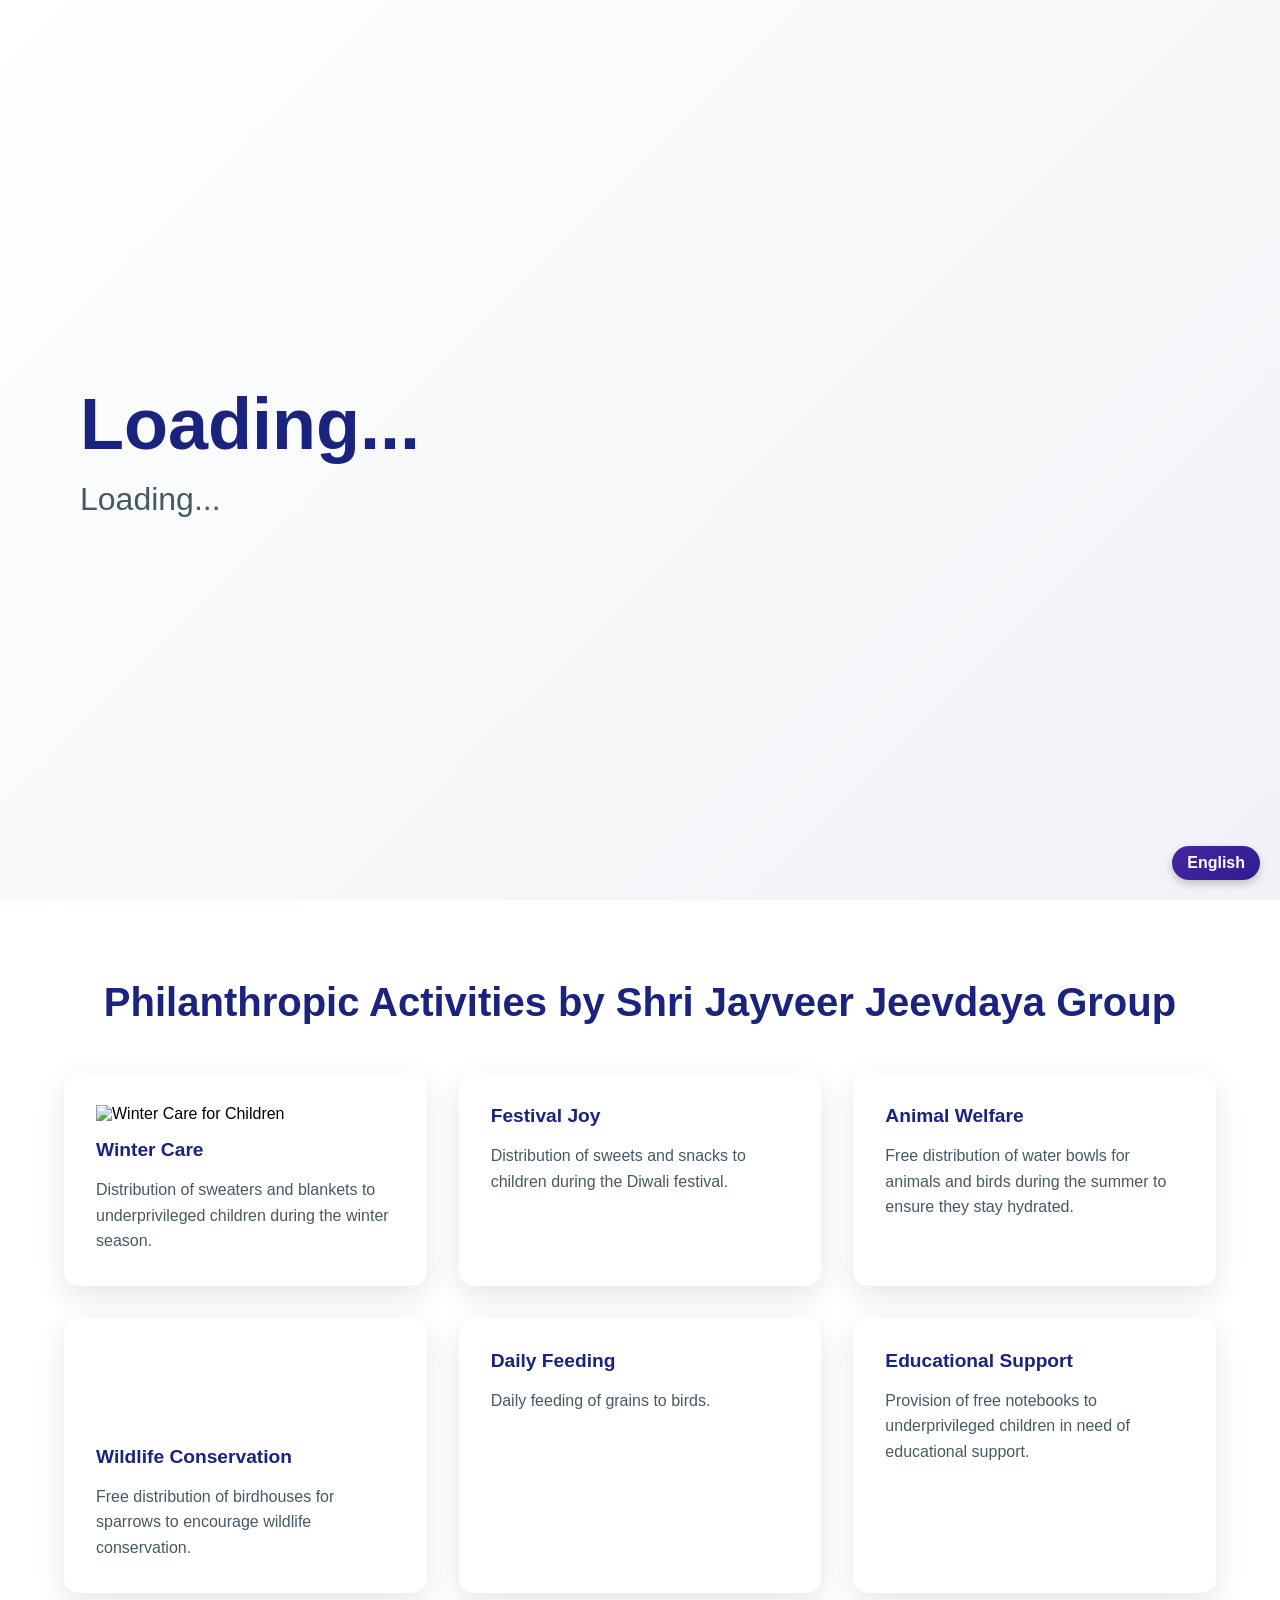
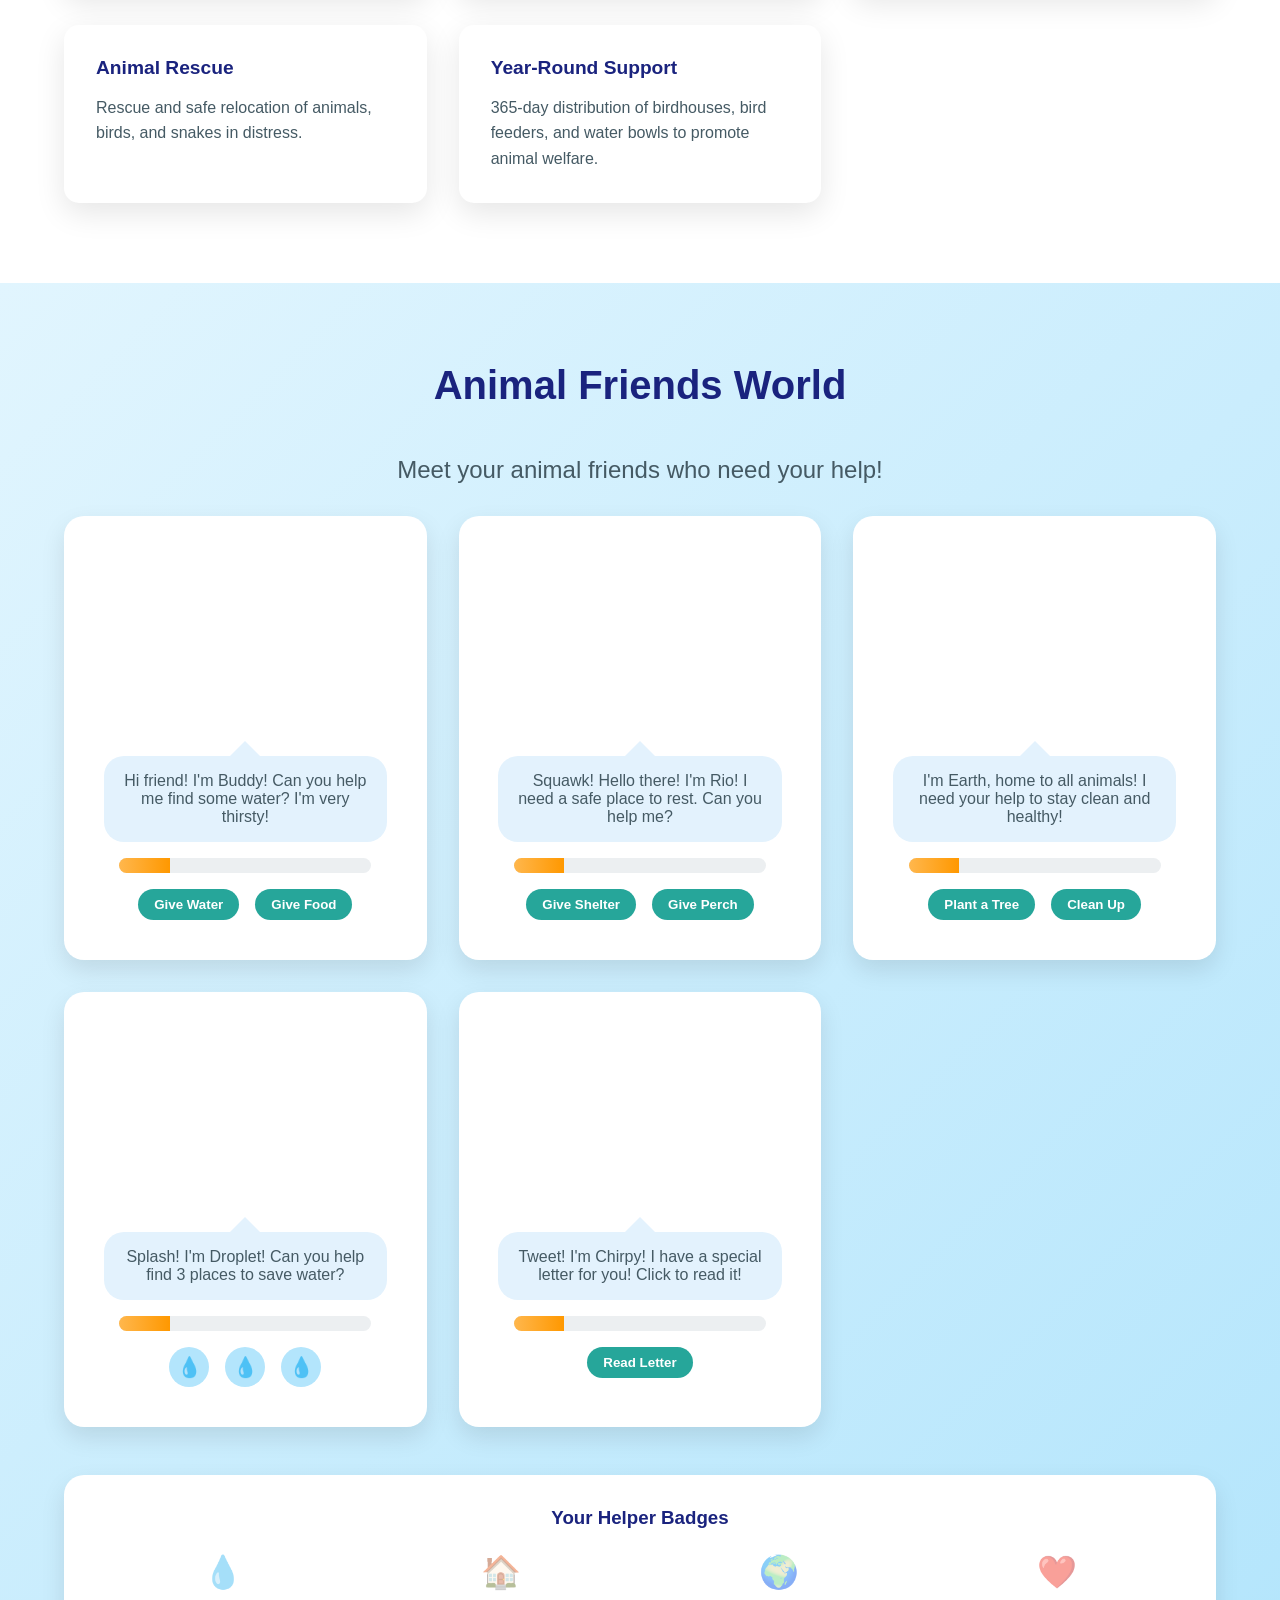
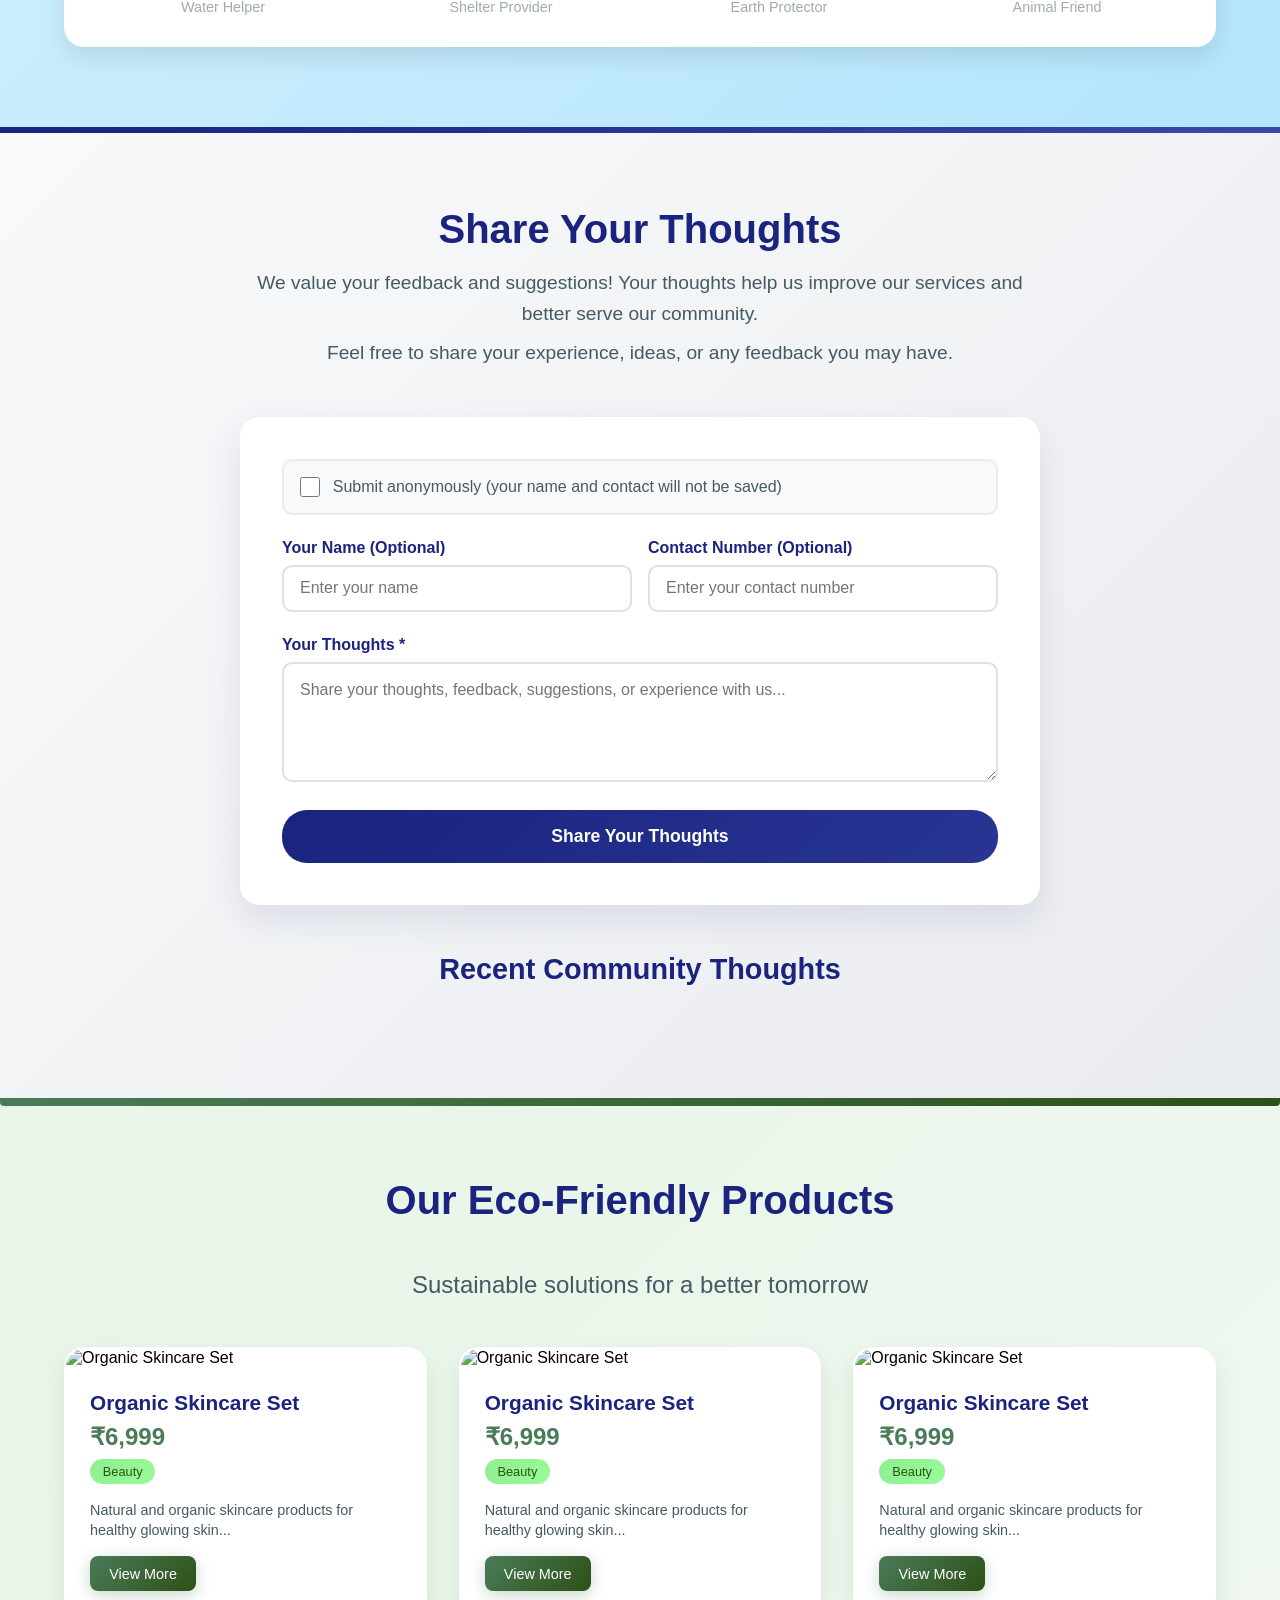
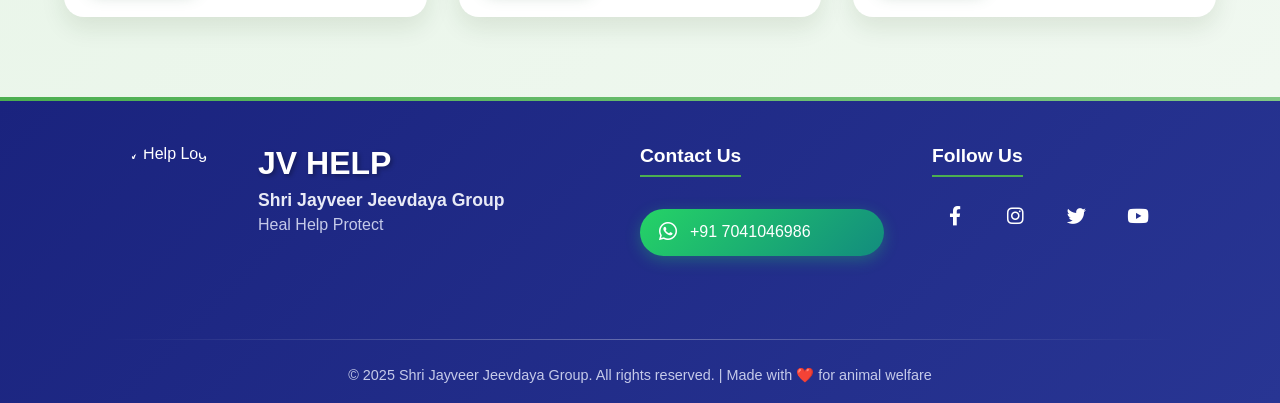
==== commit 2243d134: "Assistant checkpoint: Added Share Your Thoughts section with API and form Assistant generated file c" ====
--- a/public/index.html
+++ b/public/index.html
@@ -234,6 +234,55 @@
                 <div class="badge" data-badge="animal-friend">
                     <div class="badge-icon">❤️</div>
                     <p>Animal Friend</p>
+                </div>
+            </div>
+        </div>
+    </section>
+
+    <!-- Share Your Thoughts Section -->
+    <section class="thoughts-section">
+        <div class="thoughts-container">
+            <div class="thoughts-intro">
+                <h2>Share Your Thoughts</h2>
+                <p>We value your feedback and suggestions! Your thoughts help us improve our services and better serve our community.</p>
+                <p>Feel free to share your experience, ideas, or any feedback you may have.</p>
+            </div>
+
+            <div class="thoughts-form-container">
+                <form id="thoughts-form">
+                    <div class="form-message" id="form-message"></div>
+                    
+                    <div class="anonymous-toggle">
+                        <input type="checkbox" id="anonymous-toggle" name="anonymous">
+                        <label for="anonymous-toggle">Submit anonymously (your name and contact will not be saved)</label>
+                    </div>
+
+                    <div class="form-row" id="contact-fields">
+                        <div class="form-group">
+                            <label for="user-name">Your Name (Optional)</label>
+                            <input type="text" id="user-name" name="name" class="form-input" placeholder="Enter your name">
+                        </div>
+                        <div class="form-group">
+                            <label for="user-contact">Contact Number (Optional)</label>
+                            <input type="tel" id="user-contact" name="contact" class="form-input" placeholder="Enter your contact number">
+                        </div>
+                    </div>
+
+                    <div class="form-group">
+                        <label for="user-thought">Your Thoughts *</label>
+                        <textarea id="user-thought" name="thought" class="form-textarea" placeholder="Share your thoughts, feedback, suggestions, or experience with us..." required></textarea>
+                    </div>
+
+                    <button type="submit" class="submit-btn" id="submit-btn">
+                        Share Your Thoughts
+                    </button>
+                </form>
+            </div>
+
+            <div class="recent-thoughts" id="recent-thoughts">
+                <h3>Recent Community Thoughts</h3>
+                <div class="thoughts-grid" id="thoughts-grid">
+                    <!-- Recent thoughts will be loaded here -->
                 </div>
             </div>
         </div>
--- a/public/css/styles.css
+++ b/public/css/styles.css
@@ -1094,7 +1094,320 @@
             }
         }
 
-/* Language Switcher Styles */
+/* Share Your Thoughts Section */
+        .thoughts-section {
+            padding: 5rem 5%;
+            background: linear-gradient(135deg, #f8f9fa 0%, #e9ecef 100%);
+            position: relative;
+        }
+
+        .thoughts-section::before {
+            content: '';
+            position: absolute;
+            top: 0;
+            left: 0;
+            right: 0;
+            height: 6px;
+            background: linear-gradient(90deg, #1a237e, #283593, #3949ab);
+        }
+
+        .thoughts-container {
+            max-width: 800px;
+            margin: 0 auto;
+        }
+
+        .thoughts-intro {
+            text-align: center;
+            margin-bottom: 3rem;
+        }
+
+        .thoughts-intro h2 {
+            font-size: 2.5rem;
+            color: #1a237e;
+            margin-bottom: 1rem;
+            font-weight: 700;
+        }
+
+        .thoughts-intro p {
+            font-size: 1.2rem;
+            color: #455a64;
+            line-height: 1.6;
+            margin-bottom: 0.5rem;
+        }
+
+        .thoughts-form-container {
+            background: white;
+            border-radius: 20px;
+            padding: 2.5rem;
+            box-shadow: 0 15px 35px rgba(26, 35, 126, 0.1);
+            border: 2px solid transparent;
+            transition: all 0.3s ease;
+        }
+
+        .thoughts-form-container:hover {
+            border-color: #1a237e;
+            box-shadow: 0 20px 40px rgba(26, 35, 126, 0.15);
+        }
+
+        .form-group {
+            margin-bottom: 1.5rem;
+        }
+
+        .form-group label {
+            display: block;
+            font-weight: 600;
+            color: #1a237e;
+            margin-bottom: 0.5rem;
+            font-size: 1rem;
+        }
+
+        .form-input,
+        .form-textarea {
+            width: 100%;
+            padding: 0.8rem 1rem;
+            border: 2px solid #e0e0e0;
+            border-radius: 10px;
+            font-size: 1rem;
+            transition: all 0.3s ease;
+            font-family: inherit;
+        }
+
+        .form-input:focus,
+        .form-textarea:focus {
+            outline: none;
+            border-color: #1a237e;
+            box-shadow: 0 0 0 3px rgba(26, 35, 126, 0.1);
+        }
+
+        .form-textarea {
+            min-height: 120px;
+            resize: vertical;
+            line-height: 1.6;
+        }
+
+        .form-row {
+            display: grid;
+            grid-template-columns: 1fr 1fr;
+            gap: 1rem;
+        }
+
+        .anonymous-toggle {
+            display: flex;
+            align-items: center;
+            gap: 0.8rem;
+            margin-bottom: 1.5rem;
+            padding: 1rem;
+            background: #f8f9fa;
+            border-radius: 10px;
+            border: 2px solid #e9ecef;
+            transition: all 0.3s ease;
+        }
+
+        .anonymous-toggle:hover {
+            background: #e3f2fd;
+            border-color: #bbdefb;
+        }
+
+        .anonymous-toggle input[type="checkbox"] {
+            width: 20px;
+            height: 20px;
+            accent-color: #1a237e;
+        }
+
+        .anonymous-toggle label {
+            margin: 0;
+            cursor: pointer;
+            font-weight: 500;
+            color: #455a64;
+        }
+
+        .submit-btn {
+            background: linear-gradient(135deg, #1a237e, #283593);
+            color: white;
+            border: none;
+            padding: 1rem 2rem;
+            border-radius: 25px;
+            font-size: 1.1rem;
+            font-weight: 600;
+            cursor: pointer;
+            transition: all 0.3s ease;
+            width: 100%;
+            position: relative;
+            overflow: hidden;
+        }
+
+        .submit-btn:hover {
+            background: linear-gradient(135deg, #283593, #3949ab);
+            transform: translateY(-2px);
+            box-shadow: 0 8px 25px rgba(26, 35, 126, 0.3);
+        }
+
+        .submit-btn:disabled {
+            background: #ccc;
+            cursor: not-allowed;
+            transform: none;
+        }
+
+        .submit-btn.loading {
+            color: transparent;
+        }
+
+        .submit-btn.loading::after {
+            content: '';
+            position: absolute;
+            top: 50%;
+            left: 50%;
+            transform: translate(-50%, -50%);
+            width: 20px;
+            height: 20px;
+            border: 2px solid transparent;
+            border-top: 2px solid white;
+            border-radius: 50%;
+            animation: spin 1s linear infinite;
+        }
+
+        @keyframes spin {
+            0% { transform: translate(-50%, -50%) rotate(0deg); }
+            100% { transform: translate(-50%, -50%) rotate(360deg); }
+        }
+
+        .form-message {
+            padding: 1rem;
+            border-radius: 10px;
+            margin-bottom: 1.5rem;
+            font-weight: 500;
+            display: none;
+        }
+
+        .form-message.success {
+            background: #d4edda;
+            color: #155724;
+            border: 1px solid #c3e6cb;
+        }
+
+        .form-message.error {
+            background: #f8d7da;
+            color: #721c24;
+            border: 1px solid #f5c6cb;
+        }
+
+        .form-message.show {
+            display: block;
+            animation: slideIn 0.3s ease;
+        }
+
+        .recent-thoughts {
+            margin-top: 3rem;
+        }
+
+        .recent-thoughts h3 {
+            text-align: center;
+            color: #1a237e;
+            margin-bottom: 2rem;
+            font-size: 1.8rem;
+        }
+
+        .thoughts-grid {
+            display: grid;
+            grid-template-columns: repeat(auto-fit, minmax(300px, 1fr));
+            gap: 1.5rem;
+        }
+
+        .thought-card {
+            background: white;
+            padding: 1.5rem;
+            border-radius: 15px;
+            box-shadow: 0 5px 15px rgba(0, 0, 0, 0.1);
+            border-left: 4px solid #1a237e;
+            transition: all 0.3s ease;
+        }
+
+        .thought-card:hover {
+            transform: translateY(-3px);
+            box-shadow: 0 8px 25px rgba(0, 0, 0, 0.15);
+        }
+
+        .thought-content {
+            font-style: italic;
+            color: #455a64;
+            line-height: 1.6;
+            margin-bottom: 1rem;
+            font-size: 1rem;
+        }
+
+        .thought-meta {
+            display: flex;
+            justify-content: space-between;
+            align-items: center;
+            font-size: 0.9rem;
+            color: #666;
+        }
+
+        .thought-author {
+            font-weight: 500;
+            color: #1a237e;
+        }
+
+        .thought-date {
+            color: #999;
+        }
+
+        .anonymous-badge {
+            background: linear-gradient(135deg, #e8eaf6, #c5cae9);
+            color: #1a237e;
+            padding: 0.2rem 0.5rem;
+            border-radius: 12px;
+            font-size: 0.8rem;
+            font-weight: 500;
+        }
+
+        /* Responsive Design */
+        @media (max-width: 768px) {
+            .thoughts-section {
+                padding: 3rem 3%;
+            }
+
+            .thoughts-intro h2 {
+                font-size: 2rem;
+            }
+
+            .thoughts-intro p {
+                font-size: 1.1rem;
+            }
+
+            .thoughts-form-container {
+                padding: 2rem;
+            }
+
+            .form-row {
+                grid-template-columns: 1fr;
+            }
+
+            .thoughts-grid {
+                grid-template-columns: 1fr;
+            }
+        }
+
+        @media (max-width: 480px) {
+            .thoughts-section {
+                padding: 2rem 1rem;
+            }
+
+            .thoughts-intro h2 {
+                font-size: 1.8rem;
+            }
+
+            .thoughts-form-container {
+                padding: 1.5rem;
+            }
+
+            .submit-btn {
+                padding: 0.8rem 1.5rem;
+                font-size: 1rem;
+            }
+        }
+
+        /* Language Switcher Styles */
 .language-switcher {
     position: fixed;
     bottom: 20px;
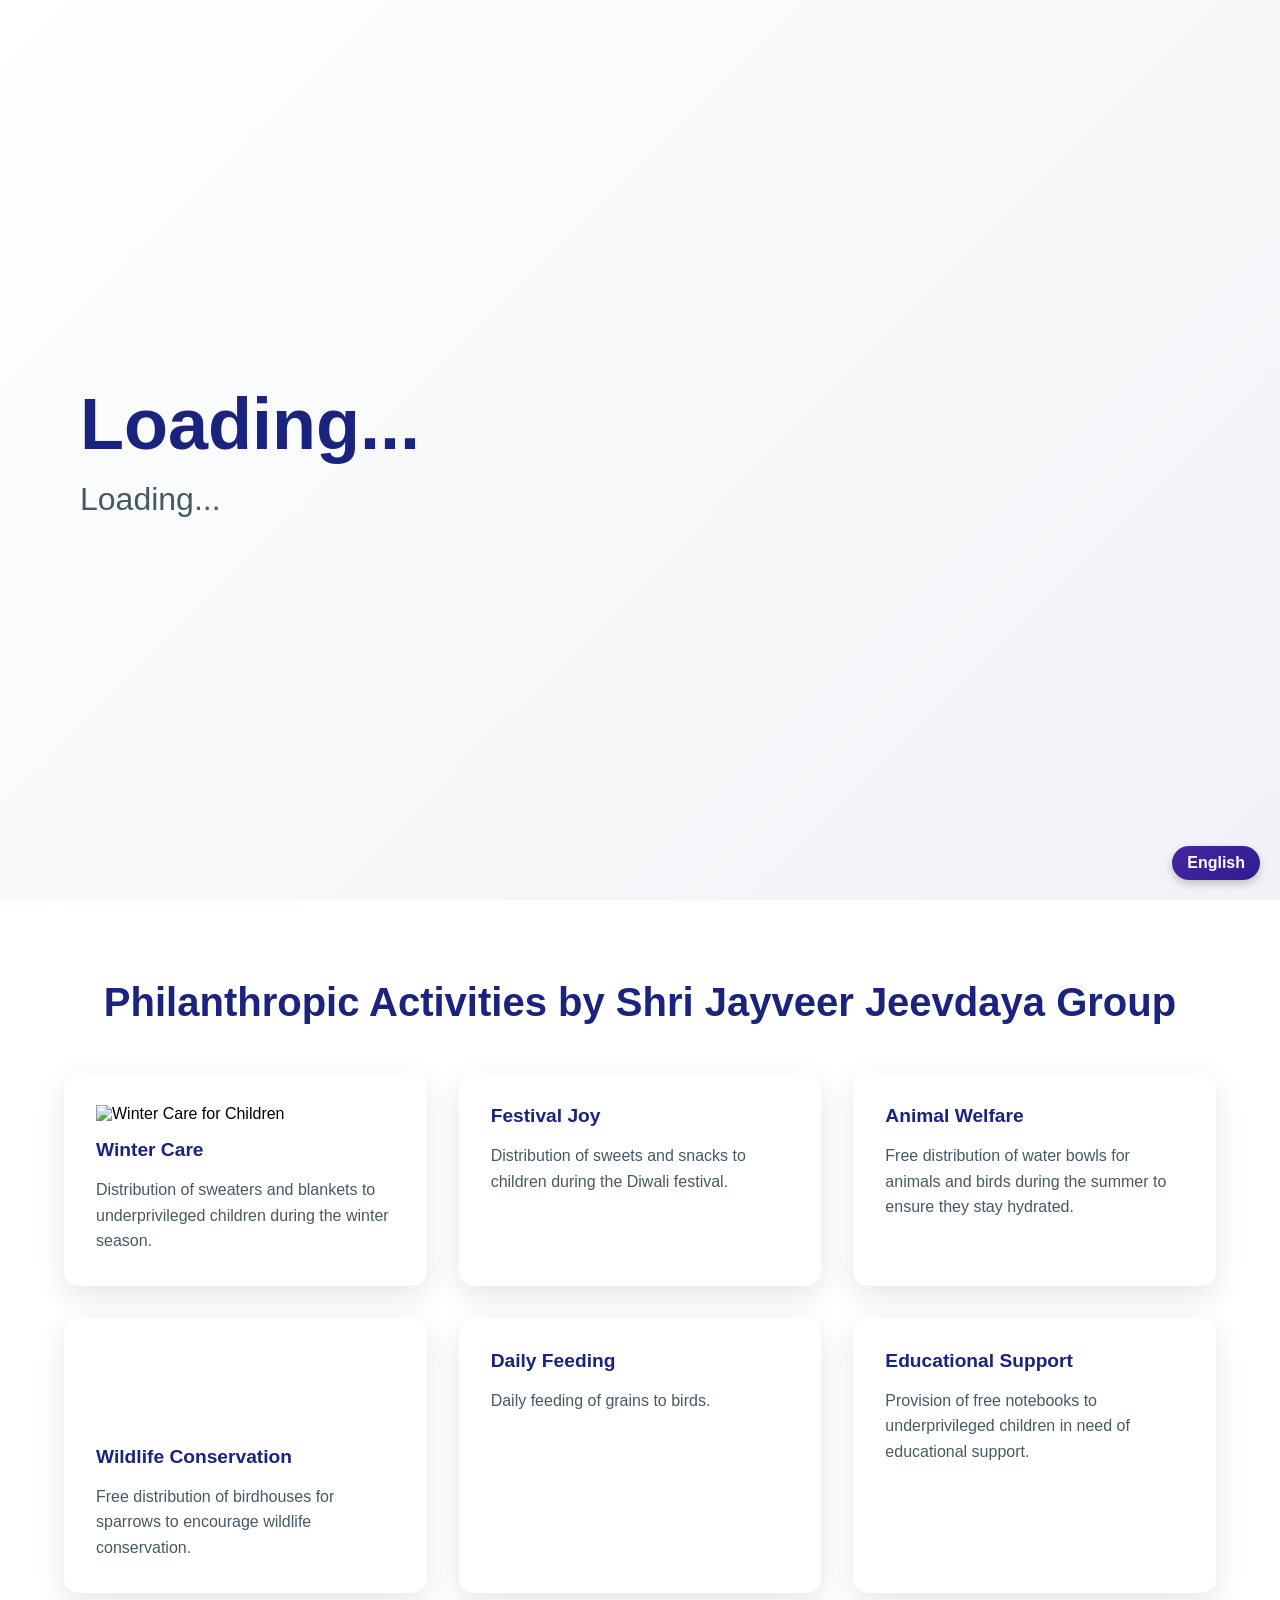
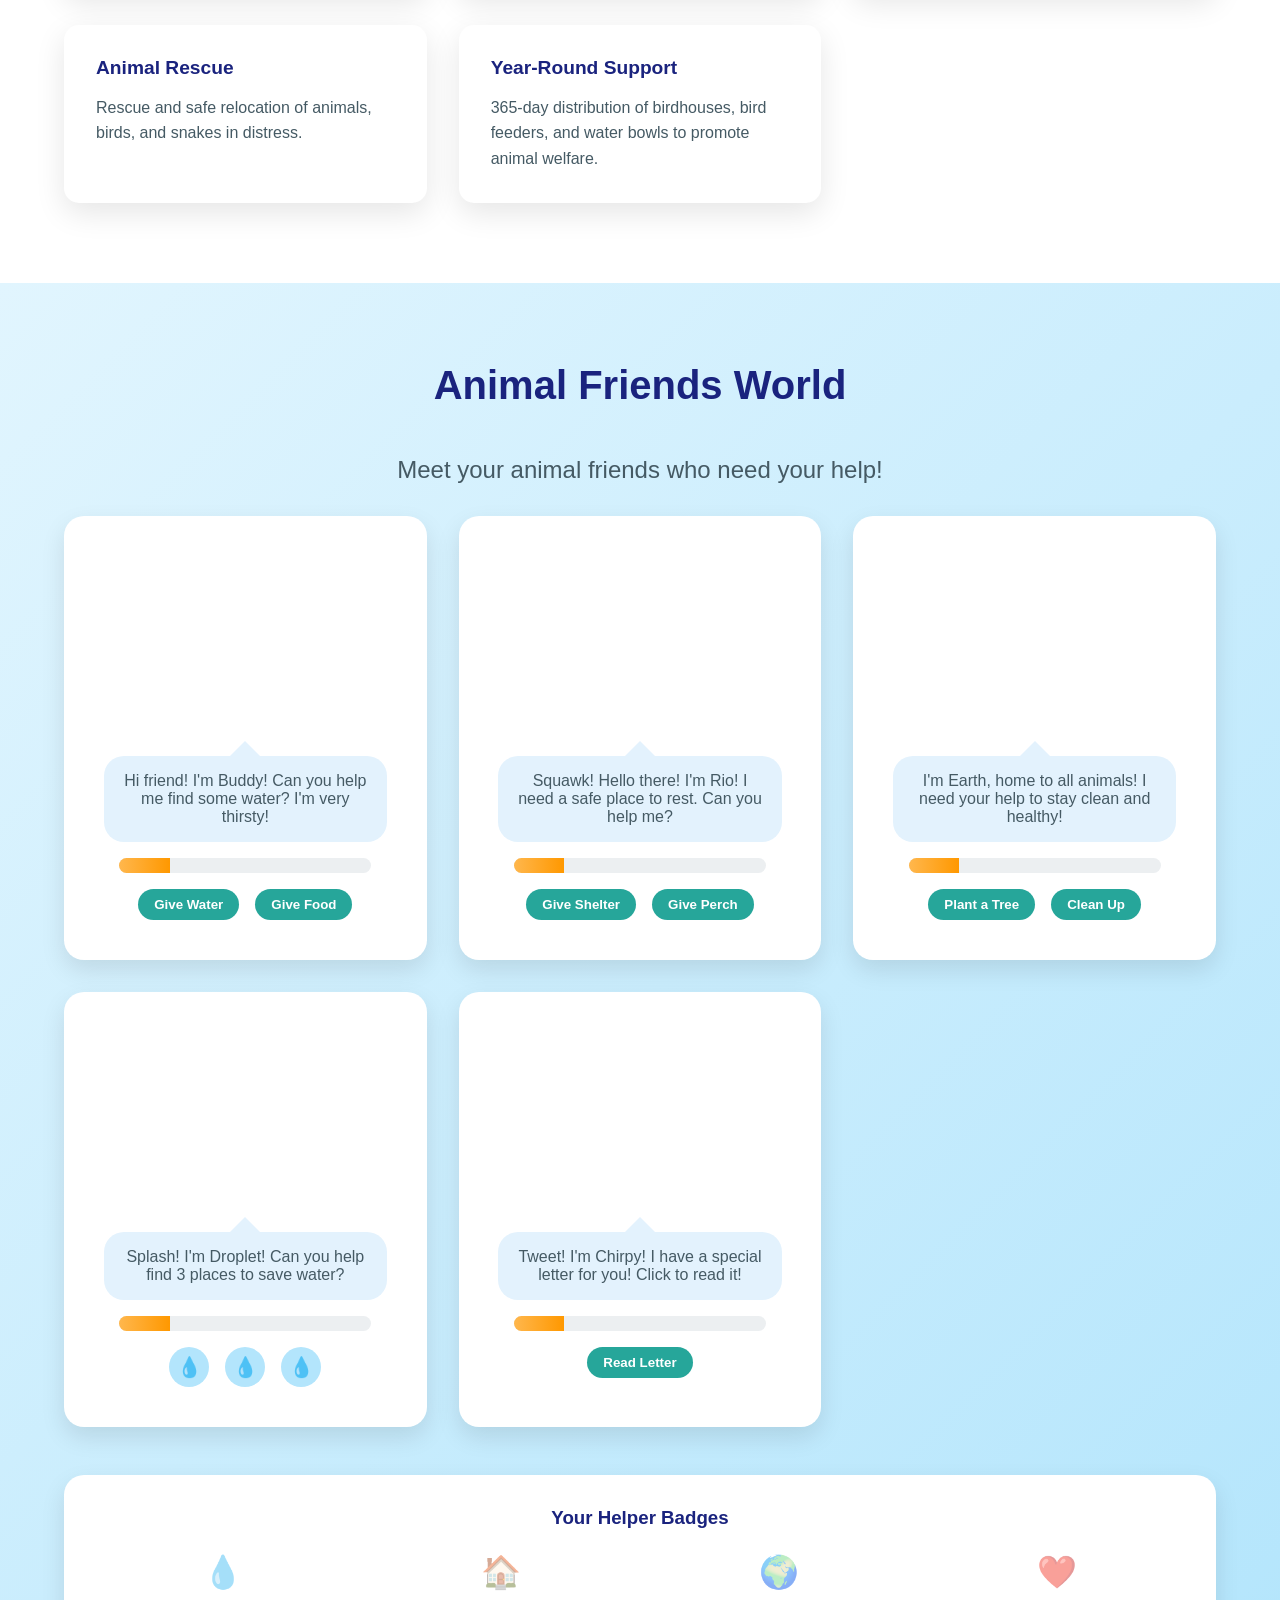
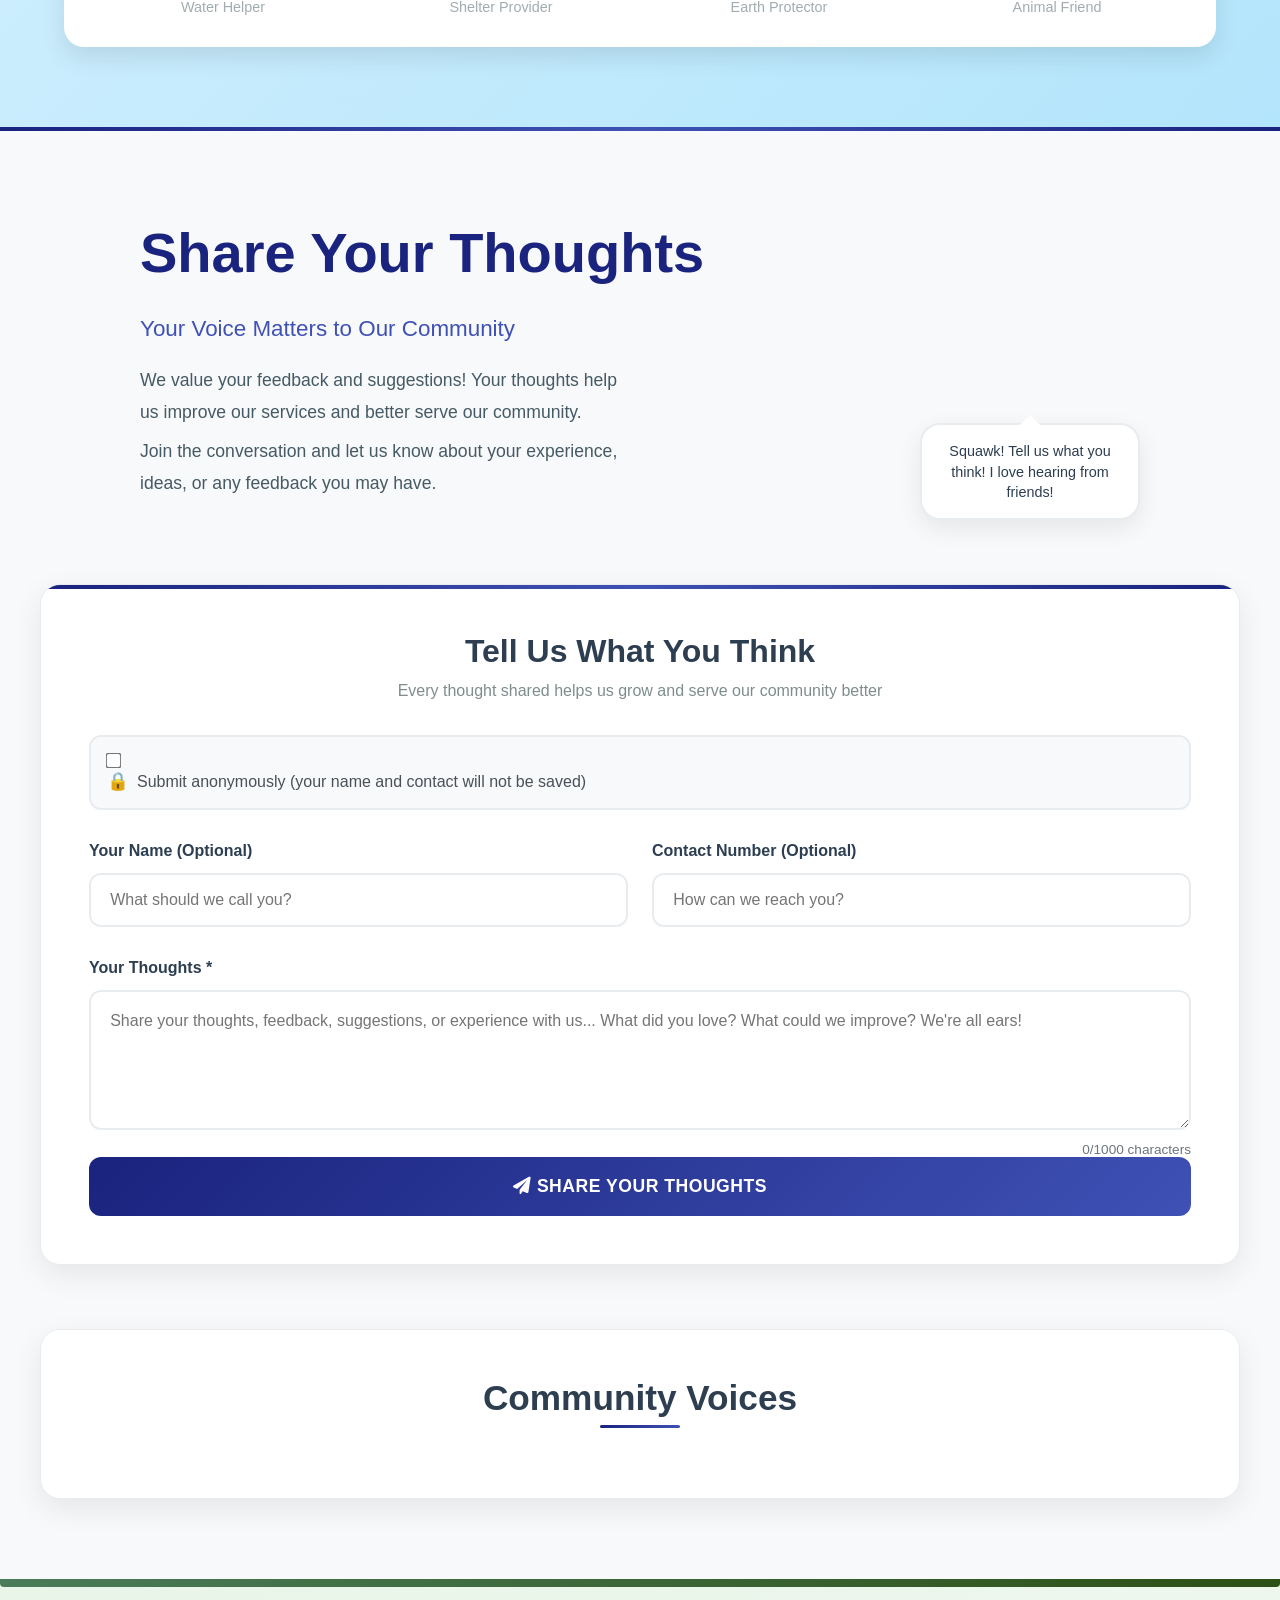
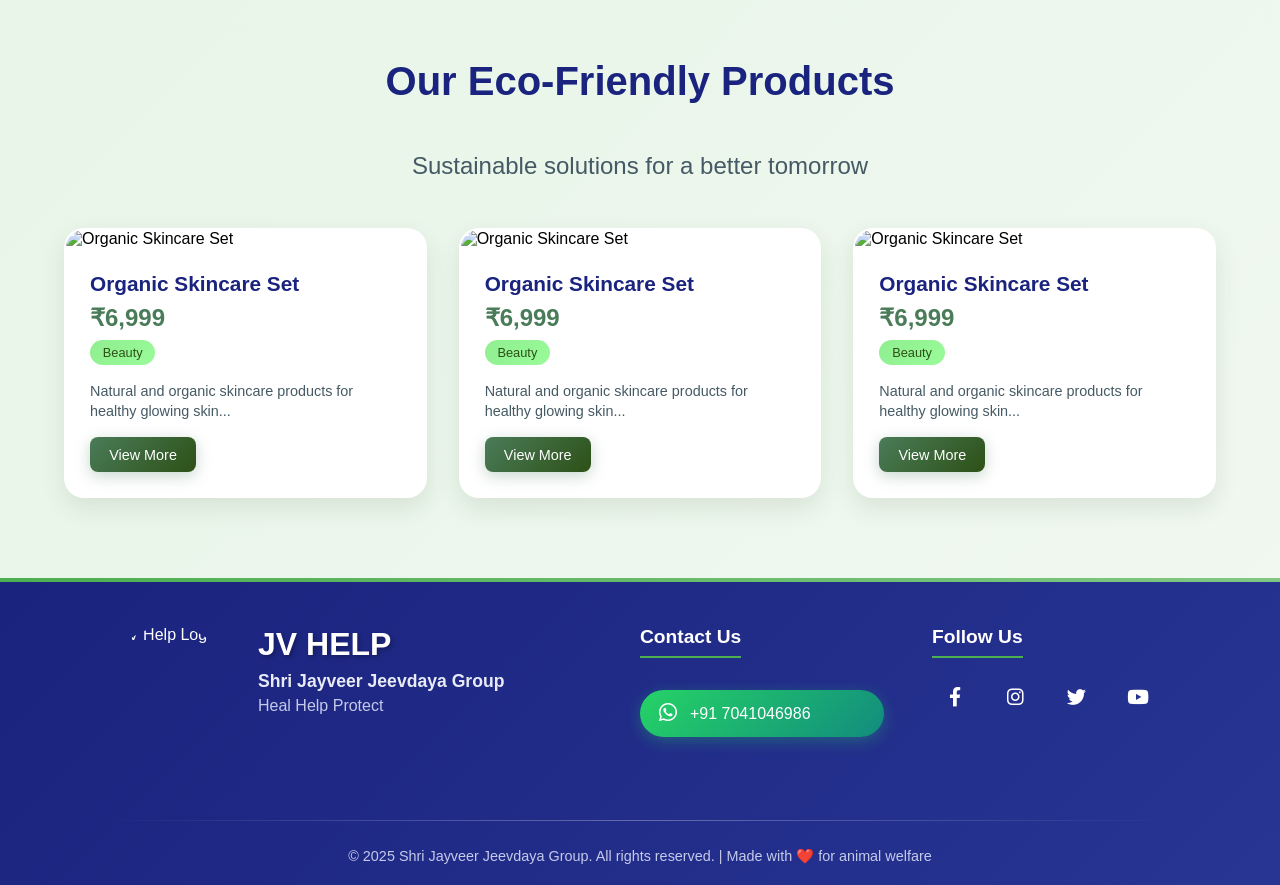
==== commit c9addf19: "Share your thoughts" ====
--- a/public/index.html
+++ b/public/index.html
@@ -1,477 +1,803 @@
-<!DOCTYPE html>
+<!doctype html>
 <html lang="en">
-
-<head>
-    <meta charset="UTF-8">
-    <meta name="viewport" content="width=device-width, initial-scale=1.0">
-    <title>JV HELP - Heal Help Protect</title>
-    <script src="https://cdnjs.cloudflare.com/ajax/libs/lottie-web/5.12.2/lottie.min.js"></script>
-    <script src="https://cdnjs.cloudflare.com/ajax/libs/three.js/r128/three.min.js"></script>
-    <script src="https://unpkg.com/@dotlottie/player-component@2.7.12/dist/dotlottie-player.mjs" type="module"></script>
-    <link rel="stylesheet" href="css/styles.css">
-    <link rel="stylesheet" href="https://cdnjs.cloudflare.com/ajax/libs/font-awesome/6.0.0/css/all.min.css">
-</head>
-
-<body>
-    <div class="hero-section">
-        <div class="background-shapes" id="background-shapes"></div>
-        <div class="hero-content">
-            <h1 class="hero-title" id="hero-title" data-lang-key="hero-title">Loading...</h1>
-            <p class="hero-slogan" id="hero-slogan" data-lang-key="hero-slogan">Loading...</p>
+    <head>
+        <meta charset="UTF-8" />
+        <meta name="viewport" content="width=device-width, initial-scale=1.0" />
+        <title>JV HELP - Heal Help Protect</title>
+        <script src="https://cdnjs.cloudflare.com/ajax/libs/lottie-web/5.12.2/lottie.min.js"></script>
+        <script src="https://cdnjs.cloudflare.com/ajax/libs/three.js/r128/three.min.js"></script>
+        <script
+            src="https://unpkg.com/@dotlottie/player-component@2.7.12/dist/dotlottie-player.mjs"
+            type="module"
+        ></script>
+        <link rel="stylesheet" href="css/styles.css" />
+        <link
+            rel="stylesheet"
+            href="https://cdnjs.cloudflare.com/ajax/libs/font-awesome/6.0.0/css/all.min.css"
+        />
+    </head>
+
+    <body>
+        <div class="hero-section">
+            <div class="background-shapes" id="background-shapes"></div>
+            <div class="hero-content">
+                <h1
+                    class="hero-title"
+                    id="hero-title"
+                    data-lang-key="hero-title"
+                >
+                    Loading...
+                </h1>
+                <p
+                    class="hero-slogan"
+                    id="hero-slogan"
+                    data-lang-key="hero-slogan"
+                >
+                    Loading...
+                </p>
+            </div>
+            <div class="lottie-container" id="lottie-container">
+                <dotlottie-player
+                    src="https://lottie.host/d30dcfc6-f604-4ee5-a60b-cec565c1a0ab/GHLLcsYuYj.lottie"
+                    background="transparent"
+                    speed="1"
+                    loop
+                    autoplay
+                ></dotlottie-player>
+            </div>
         </div>
-        <div class="lottie-container" id="lottie-container">
-            <dotlottie-player src="https://lottie.host/d30dcfc6-f604-4ee5-a60b-cec565c1a0ab/GHLLcsYuYj.lottie"
-                background="transparent" speed="1" loop autoplay></dotlottie-player>
-        </div>
-    </div>
-
-    <section class="activities-section">
-        <h2 class="section-title">Philanthropic Activities by Shri Jayveer Jeevdaya Group</h2>
-        <div class="activities-grid">
-            <div class="activity-card">
-                <img src="https://github.com/CODE-SECX/Images/blob/main/sweater.png?raw=true" alt="Winter Care for Children"
-                    style="width: 120px; height: 120px; margin-bottom: 1rem; object-fit: contain;">
-                <h3 class="activity-title">Winter Care</h3>
-                <p class="activity-description">Distribution of sweaters and blankets to underprivileged children during
-                    the winter season.</p>
-            </div>
-            <div class="activity-card">
-                <dotlottie-player src="https://lottie.host/cf5f2fc7-e097-4685-9632-18369228340c/uJP8Ok00LS.lottie"
-                    background="transparent" speed="1" style="width: 120px; height: 120px; margin-bottom: 1rem;" loop
-                    autoplay></dotlottie-player>
-                <h3 class="activity-title">Festival Joy</h3>
-                <p class="activity-description">Distribution of sweets and snacks to children during the Diwali
-                    festival.</p>
-            </div>
-            <div class="activity-card">
-                <dotlottie-player src="https://lottie.host/4c48890e-e58e-4ec1-9268-996a62ab772a/8ATjLwiT15.lottie"
-                    background="transparent" speed="1" style="width: 120px; height: 120px; margin-bottom: 1rem;" loop
-                    autoplay></dotlottie-player>
-                <h3 class="activity-title">Animal Welfare</h3>
-                <p class="activity-description">Free distribution of water bowls for animals and birds during the summer
-                    to ensure they stay hydrated.</p>
-            </div>
-            <div class="activity-card">
-                <div class="activity-icon" id="birdhouse-icon"></div>
-                <h3 class="activity-title">Wildlife Conservation</h3>
-                <p class="activity-description">Free distribution of birdhouses for sparrows to encourage wildlife
-                    conservation.</p>
-            </div>
-            <div class="activity-card">
-                <dotlottie-player src="https://lottie.host/54c51d07-6372-4959-92ef-890675e101ad/Pb9DJPFr90.lottie"
-                    background="transparent" speed="1" style="width: 120px; height: 120px; margin-bottom: 1rem;" loop
-                    autoplay></dotlottie-player>
-                <h3 class="activity-title">Daily Feeding</h3>
-                <p class="activity-description">Daily feeding of grains to birds.</p>
-            </div>
-            <div class="activity-card">
-                <dotlottie-player src="https://lottie.host/dfe8ebe4-f8cc-47d2-b1ed-bd66ca378bc4/DaWxN1p2yQ.lottie"
-                    background="transparent" speed="1" style="width: 120px; height: 120px; margin-bottom: 1rem;" loop
-                    autoplay></dotlottie-player>
-                <h3 class="activity-title">Educational Support</h3>
-                <p class="activity-description">Provision of free notebooks to underprivileged children in need of
-                    educational support.</p>
-            </div>
-            <div class="activity-card">
-                <dotlottie-player src="https://lottie.host/1ef236d7-50c9-4dbc-8685-f7342bb1a0f7/4HAJl7Ffl5.lottie"
-                    background="transparent" speed="1" style="width: 120px; height: 120px; margin-bottom: 1rem;" loop
-                    autoplay></dotlottie-player>
-                <h3 class="activity-title">Animal Rescue</h3>
-                <p class="activity-description">Rescue and safe relocation of animals, birds, and snakes in distress.
-                </p>
-            </div>
-            <div class="activity-card">
-                <dotlottie-player src="https://lottie.host/dd2b0018-8d0f-452c-989b-5906c2b433b4/8zJTxg3YBs.lottie"
-                    background="transparent" speed="1" style="width: 120px; height: 120px; margin-bottom: 1rem;" loop
-                    autoplay></dotlottie-player>
-                <h3 class="activity-title">Year-Round Support</h3>
-                <p class="activity-description">365-day distribution of birdhouses, bird feeders, and water bowls to
-                    promote animal welfare.</p>
-            </div>
-        </div>
-    </section>
-
-    <!-- Animal Friends World Section -->
-    <section class="animal-friends-section">
-        <h2 class="section-title">Animal Friends World</h2>
-        <p class="section-subtitle">Meet your animal friends who need your help!</p>
-
-        <div class="animal-world-container">
-            <!-- Pet Friends Container -->
-            <div class="animal-friend-card" data-animal="pets">
-                <div class="animal-animation-container">
-                    <dotlottie-player src="https://lottie.host/23b06535-0389-4344-bde7-b05154a1c60c/1e5hdAnlWN.lottie"
-                        background="transparent" speed="1" loop autoplay class="animal-animation"></dotlottie-player>
-                </div>
-                <div class="speech-bubble">
-                    <p>Hi friend! I'm Buddy! Can you help me find some water? I'm very thirsty!</p>
-                </div>
-                <div class="interaction-area">
-                    <div class="happiness-meter">
-                        <div class="happiness-fill" style="width: 20%"></div>
-                    </div>
-                    <div class="interactive-elements">
-                        <button class="help-button" data-action="give-water">Give Water</button>
-                        <button class="help-button" data-action="give-food">Give Food</button>
-                    </div>
-                    <div class="fact-bubble hidden">
-                        <p>Did you know? Dogs and cats need fresh water every day to stay healthy!</p>
-                    </div>
-                </div>
-            </div>
-
-            <!-- Parrot Friend Container -->
-            <div class="animal-friend-card" data-animal="parrot">
-                <div class="animal-animation-container">
-                    <dotlottie-player src="https://lottie.host/9b948530-cabe-4592-a6dc-c1ae13049ae0/TasAh88Zjh.lottie"
-                        background="transparent" speed="1" loop autoplay class="animal-animation"></dotlottie-player>
-                </div>
-                <div class="speech-bubble">
-                    <p>Squawk! Hello there! I'm Rio! I need a safe place to rest. Can you help me?</p>
-                </div>
-                <div class="interaction-area">
-                    <div class="happiness-meter">
-                        <div class="happiness-fill" style="width: 20%"></div>
-                    </div>
-                    <div class="interactive-elements">
-                        <button class="help-button" data-action="give-shelter">Give Shelter</button>
-                        <button class="help-button" data-action="give-perch">Give Perch</button>
-                    </div>
-                    <div class="fact-bubble hidden">
-                        <p>Did you know? Parrots are among the smartest birds and can learn many words!</p>
-                    </div>
-                </div>
-            </div>
-
-            <!-- Earth Friend Container -->
-            <div class="animal-friend-card" data-animal="earth">
-                <div class="animal-animation-container">
-                    <dotlottie-player src="https://lottie.host/0582fc0b-6e3a-4d02-a689-c73d069a9906/NcByyIa5l6.lottie"
-                        background="transparent" speed="1" loop autoplay class="animal-animation"></dotlottie-player>
-                </div>
-                <div class="speech-bubble">
-                    <p>I'm Earth, home to all animals! I need your help to stay clean and healthy!</p>
-                </div>
-                <div class="interaction-area">
-                    <div class="happiness-meter">
-                        <div class="happiness-fill" style="width: 20%"></div>
-                    </div>
-                    <div class="interactive-elements">
-                        <button class="help-button" data-action="plant-tree">Plant a Tree</button>
-                        <button class="help-button" data-action="clean-up">Clean Up</button>
-                    </div>
-                    <div class="fact-bubble hidden">
-                        <p>Did you know? Planting just one tree helps provide oxygen and homes for many animals!</p>
-                    </div>
-                </div>
-            </div>
-
-            <!-- Water Friend Container -->
-            <div class="animal-friend-card" data-animal="water">
-                <div class="animal-animation-container">
-                    <dotlottie-player src="https://lottie.host/1973f4ed-94ea-457e-a0b7-48dca4b42cd5/mccF1k25kz.lottie"
-                        background="transparent" speed="1" loop autoplay class="animal-animation"></dotlottie-player>
-                </div>
-                <div class="speech-bubble">
-                    <p>Splash! I'm Droplet! Can you help find 3 places to save water?</p>
-                </div>
-                <div class="interaction-area">
-                    <div class="happiness-meter">
-                        <div class="happiness-fill" style="width: 20%"></div>
-                    </div>
-                    <div class="interactive-elements">
-                        <div class="water-drops">
-                            <div class="water-drop" data-drop="1"></div>
-                            <div class="water-drop" data-drop="2"></div>
-                            <div class="water-drop" data-drop="3"></div>
-                        </div>
-                    </div>
-                    <div class="fact-bubble hidden">
-                        <p>Did you know? Turning off the tap while brushing your teeth saves lots of water!</p>
-                    </div>
-                </div>
-            </div>
-
-            <!-- Bird Letter Container -->
-            <div class="animal-friend-card" data-animal="bird-letter">
-                <div class="animal-animation-container">
-                    <dotlottie-player src="https://lottie.host/c4e68881-25eb-497f-87d3-c2e66a889422/6EyICNRMWY.lottie"
-                        background="transparent" speed="1" loop autoplay class="animal-animation"></dotlottie-player>
-                </div>
-                <div class="speech-bubble">
-                    <p>Tweet! I'm Chirpy! I have a special letter for you! Click to read it!</p>
-                </div>
-                <div class="interaction-area">
-                    <div class="happiness-meter">
-                        <div class="happiness-fill" style="width: 20%"></div>
-                    </div>
-                    <div class="interactive-elements">
-                        <button class="help-button" data-action="read-letter">Read Letter</button>
-                    </div>
-                    <div class="letter-content hidden">
-                        <p>Dear Friend,<br>Thank you for helping all of us! You are our hero!<br>Love, The Animal
-                            Friends</p>
-                    </div>
-                </div>
-            </div>
-        </div>
-
-        <div class="badges-container">
-            <h3>Your Helper Badges</h3>
-            <div class="badges-grid">
-                <div class="badge" data-badge="water-helper">
-                    <div class="badge-icon">💧</div>
-                    <p>Water Helper</p>
-                </div>
-                <div class="badge" data-badge="shelter-provider">
-                    <div class="badge-icon">🏠</div>
-                    <p>Shelter Provider</p>
-                </div>
-                <div class="badge" data-badge="earth-protector">
-                    <div class="badge-icon">🌍</div>
-                    <p>Earth Protector</p>
-                </div>
-                <div class="badge" data-badge="animal-friend">
-                    <div class="badge-icon">❤️</div>
-                    <p>Animal Friend</p>
-                </div>
-            </div>
-        </div>
-    </section>
-
-    <!-- Share Your Thoughts Section -->
-    <section class="thoughts-section">
-        <div class="thoughts-container">
-            <div class="thoughts-intro">
-                <h2>Share Your Thoughts</h2>
-                <p>We value your feedback and suggestions! Your thoughts help us improve our services and better serve our community.</p>
-                <p>Feel free to share your experience, ideas, or any feedback you may have.</p>
-            </div>
-
-            <div class="thoughts-form-container">
-                <form id="thoughts-form">
-                    <div class="form-message" id="form-message"></div>
-                    
-                    <div class="anonymous-toggle">
-                        <input type="checkbox" id="anonymous-toggle" name="anonymous">
-                        <label for="anonymous-toggle">Submit anonymously (your name and contact will not be saved)</label>
-                    </div>
-
-                    <div class="form-row" id="contact-fields">
+
+        <section class="activities-section">
+            <h2 class="section-title">
+                Philanthropic Activities by Shri Jayveer Jeevdaya Group
+            </h2>
+            <div class="activities-grid">
+                <div class="activity-card">
+                    <img
+                        src="https://github.com/CODE-SECX/Images/blob/main/sweater.png?raw=true"
+                        alt="Winter Care for Children"
+                        style="
+                            width: 120px;
+                            height: 120px;
+                            margin-bottom: 1rem;
+                            object-fit: contain;
+                        "
+                    />
+                    <h3 class="activity-title">Winter Care</h3>
+                    <p class="activity-description">
+                        Distribution of sweaters and blankets to underprivileged
+                        children during the winter season.
+                    </p>
+                </div>
+                <div class="activity-card">
+                    <dotlottie-player
+                        src="https://lottie.host/cf5f2fc7-e097-4685-9632-18369228340c/uJP8Ok00LS.lottie"
+                        background="transparent"
+                        speed="1"
+                        style="width: 120px; height: 120px; margin-bottom: 1rem"
+                        loop
+                        autoplay
+                    ></dotlottie-player>
+                    <h3 class="activity-title">Festival Joy</h3>
+                    <p class="activity-description">
+                        Distribution of sweets and snacks to children during the
+                        Diwali festival.
+                    </p>
+                </div>
+                <div class="activity-card">
+                    <dotlottie-player
+                        src="https://lottie.host/4c48890e-e58e-4ec1-9268-996a62ab772a/8ATjLwiT15.lottie"
+                        background="transparent"
+                        speed="1"
+                        style="width: 120px; height: 120px; margin-bottom: 1rem"
+                        loop
+                        autoplay
+                    ></dotlottie-player>
+                    <h3 class="activity-title">Animal Welfare</h3>
+                    <p class="activity-description">
+                        Free distribution of water bowls for animals and birds
+                        during the summer to ensure they stay hydrated.
+                    </p>
+                </div>
+                <div class="activity-card">
+                    <div class="activity-icon" id="birdhouse-icon"></div>
+                    <h3 class="activity-title">Wildlife Conservation</h3>
+                    <p class="activity-description">
+                        Free distribution of birdhouses for sparrows to
+                        encourage wildlife conservation.
+                    </p>
+                </div>
+                <div class="activity-card">
+                    <dotlottie-player
+                        src="https://lottie.host/54c51d07-6372-4959-92ef-890675e101ad/Pb9DJPFr90.lottie"
+                        background="transparent"
+                        speed="1"
+                        style="width: 120px; height: 120px; margin-bottom: 1rem"
+                        loop
+                        autoplay
+                    ></dotlottie-player>
+                    <h3 class="activity-title">Daily Feeding</h3>
+                    <p class="activity-description">
+                        Daily feeding of grains to birds.
+                    </p>
+                </div>
+                <div class="activity-card">
+                    <dotlottie-player
+                        src="https://lottie.host/dfe8ebe4-f8cc-47d2-b1ed-bd66ca378bc4/DaWxN1p2yQ.lottie"
+                        background="transparent"
+                        speed="1"
+                        style="width: 120px; height: 120px; margin-bottom: 1rem"
+                        loop
+                        autoplay
+                    ></dotlottie-player>
+                    <h3 class="activity-title">Educational Support</h3>
+                    <p class="activity-description">
+                        Provision of free notebooks to underprivileged children
+                        in need of educational support.
+                    </p>
+                </div>
+                <div class="activity-card">
+                    <dotlottie-player
+                        src="https://lottie.host/1ef236d7-50c9-4dbc-8685-f7342bb1a0f7/4HAJl7Ffl5.lottie"
+                        background="transparent"
+                        speed="1"
+                        style="width: 120px; height: 120px; margin-bottom: 1rem"
+                        loop
+                        autoplay
+                    ></dotlottie-player>
+                    <h3 class="activity-title">Animal Rescue</h3>
+                    <p class="activity-description">
+                        Rescue and safe relocation of animals, birds, and snakes
+                        in distress.
+                    </p>
+                </div>
+                <div class="activity-card">
+                    <dotlottie-player
+                        src="https://lottie.host/dd2b0018-8d0f-452c-989b-5906c2b433b4/8zJTxg3YBs.lottie"
+                        background="transparent"
+                        speed="1"
+                        style="width: 120px; height: 120px; margin-bottom: 1rem"
+                        loop
+                        autoplay
+                    ></dotlottie-player>
+                    <h3 class="activity-title">Year-Round Support</h3>
+                    <p class="activity-description">
+                        365-day distribution of birdhouses, bird feeders, and
+                        water bowls to promote animal welfare.
+                    </p>
+                </div>
+            </div>
+        </section>
+
+        <!-- Animal Friends World Section -->
+        <section class="animal-friends-section">
+            <h2 class="section-title">Animal Friends World</h2>
+            <p class="section-subtitle">
+                Meet your animal friends who need your help!
+            </p>
+
+            <div class="animal-world-container">
+                <!-- Pet Friends Container -->
+                <div class="animal-friend-card" data-animal="pets">
+                    <div class="animal-animation-container">
+                        <dotlottie-player
+                            src="https://lottie.host/23b06535-0389-4344-bde7-b05154a1c60c/1e5hdAnlWN.lottie"
+                            background="transparent"
+                            speed="1"
+                            loop
+                            autoplay
+                            class="animal-animation"
+                        ></dotlottie-player>
+                    </div>
+                    <div class="speech-bubble">
+                        <p>
+                            Hi friend! I'm Buddy! Can you help me find some
+                            water? I'm very thirsty!
+                        </p>
+                    </div>
+                    <div class="interaction-area">
+                        <div class="happiness-meter">
+                            <div
+                                class="happiness-fill"
+                                style="width: 20%"
+                            ></div>
+                        </div>
+                        <div class="interactive-elements">
+                            <button
+                                class="help-button"
+                                data-action="give-water"
+                            >
+                                Give Water
+                            </button>
+                            <button class="help-button" data-action="give-food">
+                                Give Food
+                            </button>
+                        </div>
+                        <div class="fact-bubble hidden">
+                            <p>
+                                Did you know? Dogs and cats need fresh water
+                                every day to stay healthy!
+                            </p>
+                        </div>
+                    </div>
+                </div>
+
+                <!-- Parrot Friend Container -->
+                <div class="animal-friend-card" data-animal="parrot">
+                    <div class="animal-animation-container">
+                        <dotlottie-player
+                            src="https://lottie.host/9b948530-cabe-4592-a6dc-c1ae13049ae0/TasAh88Zjh.lottie"
+                            background="transparent"
+                            speed="1"
+                            loop
+                            autoplay
+                            class="animal-animation"
+                        ></dotlottie-player>
+                    </div>
+                    <div class="speech-bubble">
+                        <p>
+                            Squawk! Hello there! I'm Rio! I need a safe place to
+                            rest. Can you help me?
+                        </p>
+                    </div>
+                    <div class="interaction-area">
+                        <div class="happiness-meter">
+                            <div
+                                class="happiness-fill"
+                                style="width: 20%"
+                            ></div>
+                        </div>
+                        <div class="interactive-elements">
+                            <button
+                                class="help-button"
+                                data-action="give-shelter"
+                            >
+                                Give Shelter
+                            </button>
+                            <button
+                                class="help-button"
+                                data-action="give-perch"
+                            >
+                                Give Perch
+                            </button>
+                        </div>
+                        <div class="fact-bubble hidden">
+                            <p>
+                                Did you know? Parrots are among the smartest
+                                birds and can learn many words!
+                            </p>
+                        </div>
+                    </div>
+                </div>
+
+                <!-- Earth Friend Container -->
+                <div class="animal-friend-card" data-animal="earth">
+                    <div class="animal-animation-container">
+                        <dotlottie-player
+                            src="https://lottie.host/0582fc0b-6e3a-4d02-a689-c73d069a9906/NcByyIa5l6.lottie"
+                            background="transparent"
+                            speed="1"
+                            loop
+                            autoplay
+                            class="animal-animation"
+                        ></dotlottie-player>
+                    </div>
+                    <div class="speech-bubble">
+                        <p>
+                            I'm Earth, home to all animals! I need your help to
+                            stay clean and healthy!
+                        </p>
+                    </div>
+                    <div class="interaction-area">
+                        <div class="happiness-meter">
+                            <div
+                                class="happiness-fill"
+                                style="width: 20%"
+                            ></div>
+                        </div>
+                        <div class="interactive-elements">
+                            <button
+                                class="help-button"
+                                data-action="plant-tree"
+                            >
+                                Plant a Tree
+                            </button>
+                            <button class="help-button" data-action="clean-up">
+                                Clean Up
+                            </button>
+                        </div>
+                        <div class="fact-bubble hidden">
+                            <p>
+                                Did you know? Planting just one tree helps
+                                provide oxygen and homes for many animals!
+                            </p>
+                        </div>
+                    </div>
+                </div>
+
+                <!-- Water Friend Container -->
+                <div class="animal-friend-card" data-animal="water">
+                    <div class="animal-animation-container">
+                        <dotlottie-player
+                            src="https://lottie.host/1973f4ed-94ea-457e-a0b7-48dca4b42cd5/mccF1k25kz.lottie"
+                            background="transparent"
+                            speed="1"
+                            loop
+                            autoplay
+                            class="animal-animation"
+                        ></dotlottie-player>
+                    </div>
+                    <div class="speech-bubble">
+                        <p>
+                            Splash! I'm Droplet! Can you help find 3 places to
+                            save water?
+                        </p>
+                    </div>
+                    <div class="interaction-area">
+                        <div class="happiness-meter">
+                            <div
+                                class="happiness-fill"
+                                style="width: 20%"
+                            ></div>
+                        </div>
+                        <div class="interactive-elements">
+                            <div class="water-drops">
+                                <div class="water-drop" data-drop="1"></div>
+                                <div class="water-drop" data-drop="2"></div>
+                                <div class="water-drop" data-drop="3"></div>
+                            </div>
+                        </div>
+                        <div class="fact-bubble hidden">
+                            <p>
+                                Did you know? Turning off the tap while brushing
+                                your teeth saves lots of water!
+                            </p>
+                        </div>
+                    </div>
+                </div>
+
+                <!-- Bird Letter Container -->
+                <div class="animal-friend-card" data-animal="bird-letter">
+                    <div class="animal-animation-container">
+                        <dotlottie-player
+                            src="https://lottie.host/c4e68881-25eb-497f-87d3-c2e66a889422/6EyICNRMWY.lottie"
+                            background="transparent"
+                            speed="1"
+                            loop
+                            autoplay
+                            class="animal-animation"
+                        ></dotlottie-player>
+                    </div>
+                    <div class="speech-bubble">
+                        <p>
+                            Tweet! I'm Chirpy! I have a special letter for you!
+                            Click to read it!
+                        </p>
+                    </div>
+                    <div class="interaction-area">
+                        <div class="happiness-meter">
+                            <div
+                                class="happiness-fill"
+                                style="width: 20%"
+                            ></div>
+                        </div>
+                        <div class="interactive-elements">
+                            <button
+                                class="help-button"
+                                data-action="read-letter"
+                            >
+                                Read Letter
+                            </button>
+                        </div>
+                        <div class="letter-content hidden">
+                            <p>
+                                Dear Friend,<br />Thank you for helping all of
+                                us! You are our hero!<br />Love, The Animal
+                                Friends
+                            </p>
+                        </div>
+                    </div>
+                </div>
+            </div>
+
+            <div class="badges-container">
+                <h3>Your Helper Badges</h3>
+                <div class="badges-grid">
+                    <div class="badge" data-badge="water-helper">
+                        <div class="badge-icon">💧</div>
+                        <p>Water Helper</p>
+                    </div>
+                    <div class="badge" data-badge="shelter-provider">
+                        <div class="badge-icon">🏠</div>
+                        <p>Shelter Provider</p>
+                    </div>
+                    <div class="badge" data-badge="earth-protector">
+                        <div class="badge-icon">🌍</div>
+                        <p>Earth Protector</p>
+                    </div>
+                    <div class="badge" data-badge="animal-friend">
+                        <div class="badge-icon">❤️</div>
+                        <p>Animal Friend</p>
+                    </div>
+                </div>
+            </div>
+        </section>
+
+        <!-- Share Your Thoughts Section -->
+        <section class="thoughts-section">
+            <div class="thoughts-container">
+                <div class="thoughts-intro">
+                    <div class="thoughts-header-content">
+                        <div class="thoughts-text">
+                            <h2>Share Your Thoughts</h2>
+                            <p class="tagline">
+                                Your Voice Matters to Our Community
+                            </p>
+                            <p>
+                                We value your feedback and suggestions! Your
+                                thoughts help us improve our services and better
+                                serve our community.
+                            </p>
+                            <p>
+                                Join the conversation and let us know about your
+                                experience, ideas, or any feedback you may have.
+                            </p>
+                        </div>
+                        <div class="thoughts-animation">
+                            <dotlottie-player
+                                src="https://lottie.host/9b948530-cabe-4592-a6dc-c1ae13049ae0/TasAh88Zjh.lottie"
+                                background="transparent"
+                                speed="0.8"
+                                loop
+                                autoplay
+                                class="parrot-animation"
+                            >
+                            </dotlottie-player>
+                            <div class="parrot-speech-bubble">
+                                <p id="parrot-message">
+                                    Squawk! Tell us what you think! I love
+                                    hearing from friends!
+                                </p>
+                            </div>
+                        </div>
+                    </div>
+                </div>
+
+                <div class="thoughts-form-container">
+                    <div class="form-header">
+                        <h3>Tell Us What You Think</h3>
+                        <p>
+                            Every thought shared helps us grow and serve our
+                            community better
+                        </p>
+                    </div>
+
+                    <form id="thoughts-form">
+                        <div class="form-message" id="form-message"></div>
+
+                        <div class="anonymous-toggle">
+                            <input
+                                type="checkbox"
+                                id="anonymous-toggle"
+                                name="anonymous"
+                            />
+                            <label for="anonymous-toggle"
+                                >Submit anonymously (your name and contact will
+                                not be saved)</label
+                            >
+                        </div>
+
+                        <div class="form-row" id="contact-fields">
+                            <div class="form-group">
+                                <label for="user-name"
+                                    >Your Name (Optional)</label
+                                >
+                                <input
+                                    type="text"
+                                    id="user-name"
+                                    name="name"
+                                    class="form-input"
+                                    placeholder="What should we call you?"
+                                />
+                            </div>
+                            <div class="form-group">
+                                <label for="user-contact"
+                                    >Contact Number (Optional)</label
+                                >
+                                <input
+                                    type="tel"
+                                    id="user-contact"
+                                    name="contact"
+                                    class="form-input"
+                                    placeholder="How can we reach you?"
+                                />
+                            </div>
+                        </div>
+
                         <div class="form-group">
-                            <label for="user-name">Your Name (Optional)</label>
-                            <input type="text" id="user-name" name="name" class="form-input" placeholder="Enter your name">
-                        </div>
-                        <div class="form-group">
-                            <label for="user-contact">Contact Number (Optional)</label>
-                            <input type="tel" id="user-contact" name="contact" class="form-input" placeholder="Enter your contact number">
-                        </div>
-                    </div>
-
-                    <div class="form-group">
-                        <label for="user-thought">Your Thoughts *</label>
-                        <textarea id="user-thought" name="thought" class="form-textarea" placeholder="Share your thoughts, feedback, suggestions, or experience with us..." required></textarea>
-                    </div>
-
-                    <button type="submit" class="submit-btn" id="submit-btn">
-                        Share Your Thoughts
+                            <label for="user-thought">Your Thoughts *</label>
+                            <textarea
+                                id="user-thought"
+                                name="thought"
+                                class="form-textarea"
+                                placeholder="Share your thoughts, feedback, suggestions, or experience with us... What did you love? What could we improve? We're all ears!"
+                                required
+                                maxlength="1000"
+                            ></textarea>
+                            <div class="char-counter" id="char-counter">
+                                0/1000 characters
+                            </div>
+                        </div>
+
+                        <button
+                            type="submit"
+                            class="submit-btn"
+                            id="submit-btn"
+                        >
+                            <i class="fas fa-paper-plane"></i> Share Your
+                            Thoughts
+                        </button>
+                    </form>
+                </div>
+
+                <div class="recent-thoughts" id="recent-thoughts">
+                    <h3>Community Voices</h3>
+                    <div class="thoughts-grid" id="thoughts-grid">
+                        <!-- Recent thoughts will be loaded here -->
+                    </div>
+                </div>
+            </div>
+        </section>
+
+        <!-- Eco-Friendly Products Section -->
+        <section class="eco-products-section">
+            <h2 class="section-title">Our Eco-Friendly Products</h2>
+            <p class="section-subtitle">
+                Sustainable solutions for a better tomorrow
+            </p>
+
+            <div class="products-grid">
+                <!-- Product 1 -->
+                <div class="product-card" onclick="openModal('product1')">
+                    <img
+                        src="https://github.com/CODE-SECX/Images/blob/main/BFS.png?raw=true"
+                        alt="Organic Skincare Set"
+                        class="product-image"
+                    />
+                    <div class="product-info">
+                        <div class="product-name">Organic Skincare Set</div>
+                        <div class="product-price">₹6,999</div>
+                        <div class="product-category">Beauty</div>
+                        <div class="product-description-short">
+                            Natural and organic skincare products for healthy
+                            glowing skin...
+                        </div>
+                        <button class="view-more-btn">View More</button>
+                    </div>
+                </div>
+                <div class="product-card" onclick="openModal('product1')">
+                    <img
+                        src="https://github.com/CODE-SECX/Images/blob/main/BFS.png?raw=true"
+                        alt="Organic Skincare Set"
+                        class="product-image"
+                    />
+                    <div class="product-info">
+                        <div class="product-name">Organic Skincare Set</div>
+                        <div class="product-price">₹6,999</div>
+                        <div class="product-category">Beauty</div>
+                        <div class="product-description-short">
+                            Natural and organic skincare products for healthy
+                            glowing skin...
+                        </div>
+                        <button class="view-more-btn">View More</button>
+                    </div>
+                </div>
+                <div class="product-card" onclick="openModal('product1')">
+                    <img
+                        src="https://github.com/CODE-SECX/Images/blob/main/BFS.png?raw=true"
+                        alt="Organic Skincare Set"
+                        class="product-image"
+                    />
+                    <div class="product-info">
+                        <div class="product-name">Organic Skincare Set</div>
+                        <div class="product-price">₹6,999</div>
+                        <div class="product-category">Beauty</div>
+                        <div class="product-description-short">
+                            Natural and organic skincare products for healthy
+                            glowing skin...
+                        </div>
+                        <button class="view-more-btn">View More</button>
+                    </div>
+                </div>
+            </div>
+        </section>
+
+        <!-- Product Modals (Large) -->
+        <!-- Product 1 Modal -->
+        <div id="product1Modal" class="modal">
+            <div class="modal-content">
+                <div class="modal-header">
+                    <h2 class="modal-title">Product Details</h2>
+                    <button class="close" onclick="closeModal('product1')">
+                        &times;
                     </button>
-                </form>
-            </div>
-
-            <div class="recent-thoughts" id="recent-thoughts">
-                <h3>Recent Community Thoughts</h3>
-                <div class="thoughts-grid" id="thoughts-grid">
-                    <!-- Recent thoughts will be loaded here -->
-                </div>
-            </div>
-        </div>
-    </section>
-
-    <!-- Eco-Friendly Products Section -->
-    <section class="eco-products-section">
-        <h2 class="section-title">Our Eco-Friendly Products</h2>
-        <p class="section-subtitle">Sustainable solutions for a better tomorrow</p>
-
-        <div class="products-grid">
-            <!-- Product 1 -->
-            <div class="product-card" onclick="openModal('product1')">
-                <img src="https://github.com/CODE-SECX/Images/blob/main/BFS.png?raw=true" alt="Organic Skincare Set"
-                    class="product-image">
-                <div class="product-info">
-                    <div class="product-name">Organic Skincare Set</div>
-                    <div class="product-price">₹6,999</div>
-                    <div class="product-category">Beauty</div>
-                    <div class="product-description-short">Natural and organic skincare products for healthy glowing
-                        skin...</div>
-                    <button class="view-more-btn">View More</button>
-                </div>
-            </div>
-          <div class="product-card" onclick="openModal('product1')">
-                <img src="https://github.com/CODE-SECX/Images/blob/main/BFS.png?raw=true" alt="Organic Skincare Set"
-                    class="product-image">
-                <div class="product-info">
-                    <div class="product-name">Organic Skincare Set</div>
-                    <div class="product-price">₹6,999</div>
-                    <div class="product-category">Beauty</div>
-                    <div class="product-description-short">Natural and organic skincare products for healthy glowing
-                        skin...</div>
-                    <button class="view-more-btn">View More</button>
-                </div>
-            </div>
-          <div class="product-card" onclick="openModal('product1')">
-                <img src="https://github.com/CODE-SECX/Images/blob/main/BFS.png?raw=true" alt="Organic Skincare Set"
-                    class="product-image">
-                <div class="product-info">
-                    <div class="product-name">Organic Skincare Set</div>
-                    <div class="product-price">₹6,999</div>
-                    <div class="product-category">Beauty</div>
-                    <div class="product-description-short">Natural and organic skincare products for healthy glowing
-                        skin...</div>
-                    <button class="view-more-btn">View More</button>
-                </div>
-            </div>
-
-           
-        </div>
-    </section>
-
-    <!-- Product Modals (Large) -->
-    <!-- Product 1 Modal -->
-    <div id="product1Modal" class="modal">
-        <div class="modal-content">
-            <div class="modal-header">
-                <h2 class="modal-title">Product Details</h2>
-                <button class="close" onclick="closeModal('product1')">&times;</button>
-            </div>
-            <div class="modal-body">
-                <div class="product-details">
-                    <img src="https://github.com/CODE-SECX/Images/blob/main/BFS.png?raw=true" alt="Organic Skincare Set"
-                        class="product-image-large">
-                    <div class="product-details-text">
-                        <h2>Plastic Bird Feeder</h2>
-                        <div class="product-price-large">₹60</div>
-                        <div class="product-category">Bird Feeder</div>
-                        <div class="product-description-full">
-                            Nourish your skin with this complete organic skincare set. Contains cleanser, toner, serum,
-                            and moisturizer made from natural ingredients. Free from harmful chemicals and perfect for
-                            all skin types. Achieve healthy, glowing skin naturally with our carefully curated
-                            collection of organic beauty products.
-                        </div>
-                        <div class="product-suggestion">
-                            <h4>🌿 Usage Suggestion</h4>
-                            <p>Use morning and evening for best results. Start with the cleanser, follow with toner,
-                                apply serum, and finish with moisturizer. Suitable for daily use and gentle enough for
-                                sensitive skin.</p>
-                        </div>
-                        <div class="product-dimensions">
-                            <h4>📏 Dimensions</h4>
-                            <div class="dimensions-grid">
-                                <div class="dimension-item">
-                                    <div class="dimension-label">Box Height</div>
-                                    <div class="dimension-value">8 in / 20 cm</div>
-                                </div>
-                                <div class="dimension-item">
-                                    <div class="dimension-label">Box Width</div>
-                                    <div class="dimension-value">6 in / 15 cm</div>
+                </div>
+                <div class="modal-body">
+                    <div class="product-details">
+                        <img
+                            src="https://github.com/CODE-SECX/Images/blob/main/BFS.png?raw=true"
+                            alt="Organic Skincare Set"
+                            class="product-image-large"
+                        />
+                        <div class="product-details-text">
+                            <h2>Plastic Bird Feeder</h2>
+                            <div class="product-price-large">₹60</div>
+                            <div class="product-category">Bird Feeder</div>
+                            <div class="product-description-full">
+                                Nourish your skin with this complete organic
+                                skincare set. Contains cleanser, toner, serum,
+                                and moisturizer made from natural ingredients.
+                                Free from harmful chemicals and perfect for all
+                                skin types. Achieve healthy, glowing skin
+                                naturally with our carefully curated collection
+                                of organic beauty products.
+                            </div>
+                            <div class="product-suggestion">
+                                <h4>🌿 Usage Suggestion</h4>
+                                <p>
+                                    Use morning and evening for best results.
+                                    Start with the cleanser, follow with toner,
+                                    apply serum, and finish with moisturizer.
+                                    Suitable for daily use and gentle enough for
+                                    sensitive skin.
+                                </p>
+                            </div>
+                            <div class="product-dimensions">
+                                <h4>📏 Dimensions</h4>
+                                <div class="dimensions-grid">
+                                    <div class="dimension-item">
+                                        <div class="dimension-label">
+                                            Box Height
+                                        </div>
+                                        <div class="dimension-value">
+                                            8 in / 20 cm
+                                        </div>
+                                    </div>
+                                    <div class="dimension-item">
+                                        <div class="dimension-label">
+                                            Box Width
+                                        </div>
+                                        <div class="dimension-value">
+                                            6 in / 15 cm
+                                        </div>
+                                    </div>
                                 </div>
                             </div>
-                        </div>
-                        <div class="color-picker-section">
-                            <h4>🎨 Available Colors</h4>
-                            <div class="color-options">
-                                <div class="color-option selected" style="background-color: #68cb109d;"
-                                    onclick="selectColor(this)"></div>
+                            <div class="color-picker-section">
+                                <h4>🎨 Available Colors</h4>
+                                <div class="color-options">
+                                    <div
+                                        class="color-option selected"
+                                        style="background-color: #68cb109d"
+                                        onclick="selectColor(this)"
+                                    ></div>
+                                </div>
                             </div>
                         </div>
                     </div>
                 </div>
             </div>
         </div>
-    </div>
-
-    <!-- Footer Section -->
-    <footer class="footer-section">
-        <div class="footer-container">
-            <div class="footer-content">
-                <!-- Logo and Organization Name -->
-                <div class="footer-brand">
-                    <img src="https://github.com/CODE-SECX/Images/blob/main/logo.png?raw=true" alt="JV Help Logo" class="footer-logo">
-                    <div class="footer-brand-text">
-                        <h3 class="footer-title">JV HELP</h3>
-                        <p class="footer-subtitle">Shri Jayveer Jeevdaya Group</p>
-                        <p class="footer-tagline">Heal Help Protect</p>
-                    </div>
-                </div>
-
-                <!-- Contact Information -->
-<div class="footer-contact">
-    <div class="contact-header">
-        
-        <h4 class="footer-section-title">Contact Us</h4>
-    </div>
-    <div class="contact-item">
-        <a href="https://wa.me/917041046986" class="whatsapp-link" target="_blank">
-            <i class="fab fa-whatsapp whatsapp-icon"></i>
-            <span>+91 7041046986</span>
-        </a>
-    </div>
-</div>
-
-
-                <!-- Social Media -->
-                <div class="footer-social">
-                    <h4 class="footer-section-title">Follow Us</h4>
-                    <div class="social-links">
-                        <a href="#" class="social-link facebook" target="_blank">
-                            <i class="fab fa-facebook-f"></i>
-                        </a>
-                        <a href="https://www.instagram.com/jv_help" class="social-link instagram" target="_blank">
-                            <i class="fab fa-instagram"></i>
-                        </a>
-                        <a href="#" class="social-link twitter" target="_blank">
-                            <i class="fab fa-twitter"></i>
-                        </a>
-                        <a href="#" class="social-link youtube" target="_blank">
-                            <i class="fab fa-youtube"></i>
-                        </a>
-                    </div>
-                </div>
-            </div>
-
-            <!-- Footer Bottom -->
-            <div class="footer-bottom">
-                <div class="footer-divider"></div>
-                <p class="footer-copyright">
-                    © 2025 Shri Jayveer Jeevdaya Group. All rights reserved. | Made with ❤️ for animal welfare
+
+        <!-- Footer Section -->
+        <footer class="footer-section">
+            <div class="footer-container">
+                <div class="footer-content">
+                    <!-- Logo and Organization Name -->
+                    <div class="footer-brand">
+                        <img
+                            src="https://github.com/CODE-SECX/Images/blob/main/logo.png?raw=true"
+                            alt="JV Help Logo"
+                            class="footer-logo"
+                        />
+                        <div class="footer-brand-text">
+                            <h3 class="footer-title">JV HELP</h3>
+                            <p class="footer-subtitle">
+                                Shri Jayveer Jeevdaya Group
+                            </p>
+                            <p class="footer-tagline">Heal Help Protect</p>
+                        </div>
+                    </div>
+
+                    <!-- Contact Information -->
+                    <div class="footer-contact">
+                        <div class="contact-header">
+                            <h4 class="footer-section-title">Contact Us</h4>
+                        </div>
+                        <div class="contact-item">
+                            <a
+                                href="https://wa.me/917041046986"
+                                class="whatsapp-link"
+                                target="_blank"
+                            >
+                                <i class="fab fa-whatsapp whatsapp-icon"></i>
+                                <span>+91 7041046986</span>
+                            </a>
+                        </div>
+                    </div>
+
+                    <!-- Social Media -->
+                    <div class="footer-social">
+                        <h4 class="footer-section-title">Follow Us</h4>
+                        <div class="social-links">
+                            <a
+                                href="#"
+                                class="social-link facebook"
+                                target="_blank"
+                            >
+                                <i class="fab fa-facebook-f"></i>
+                            </a>
+                            <a
+                                href="https://www.instagram.com/jv_help"
+                                class="social-link instagram"
+                                target="_blank"
+                            >
+                                <i class="fab fa-instagram"></i>
+                            </a>
+                            <a
+                                href="#"
+                                class="social-link twitter"
+                                target="_blank"
+                            >
+                                <i class="fab fa-twitter"></i>
+                            </a>
+                            <a
+                                href="#"
+                                class="social-link youtube"
+                                target="_blank"
+                            >
+                                <i class="fab fa-youtube"></i>
+                            </a>
+                        </div>
+                    </div>
+                </div>
+
+                <!-- Footer Bottom -->
+                <div class="footer-bottom">
+                    <div class="footer-divider"></div>
+                    <p class="footer-copyright">
+                        © 2025 Shri Jayveer Jeevdaya Group. All rights
+                        reserved. | Made with ❤️ for animal welfare
+                    </p>
+                </div>
+            </div>
+        </footer>
+
+        <!-- Language Switcher -->
+        <div class="language-switcher">
+            <div class="language-button" id="language-toggle">
+                <span class="current-language">English</span>
+            </div>
+            <div class="language-options" id="language-menu">
+                <div class="language-option" data-lang="en">English</div>
+                <div class="language-option" data-lang="hi">हिंदी</div>
+                <div class="language-option" data-lang="gu">ગુજરાતી</div>
+            </div>
+        </div>
+
+        <div class="language-prompt hidden" id="language-prompt">
+            <div class="prompt-content">
+                <p>
+                    Having trouble understanding? Try switching to a different
+                    language! 🌍
                 </p>
+                <div class="prompt-actions">
+                    <button id="prompt-switch">Switch Language</button>
+                    <button id="prompt-close">No, Thanks</button>
+                </div>
             </div>
         </div>
-    </footer>
-
-    <!-- Language Switcher -->
-    <div class="language-switcher">
-        <div class="language-button" id="language-toggle">
-            <span class="current-language">English</span>
-        </div>
-        <div class="language-options" id="language-menu">
-            <div class="language-option" data-lang="en">English</div>
-            <div class="language-option" data-lang="hi">हिंदी</div>
-            <div class="language-option" data-lang="gu">ગુજરાતી</div>
-        </div>
-    </div>
-
-    <div class="language-prompt hidden" id="language-prompt">
-        <div class="prompt-content">
-            <p>Having trouble understanding? Try switching to a different language! 🌍</p>
-            <div class="prompt-actions">
-                <button id="prompt-switch">Switch Language</button>
-                <button id="prompt-close">No, Thanks</button>
-            </div>
-        </div>
-    </div>
-
-    <script src="js/app.js"></script>
-</body>
-
-</html>+
+        <script src="js/app.js"></script>
+    </body>
+</html>
--- a/public/css/styles.css
+++ b/public/css/styles.css
@@ -1094,320 +1094,618 @@
             }
         }
 
-/* Share Your Thoughts Section */
-        .thoughts-section {
-            padding: 5rem 5%;
-            background: linear-gradient(135deg, #f8f9fa 0%, #e9ecef 100%);
-            position: relative;
-        }
-
-        .thoughts-section::before {
-            content: '';
-            position: absolute;
-            top: 0;
-            left: 0;
-            right: 0;
-            height: 6px;
-            background: linear-gradient(90deg, #1a237e, #283593, #3949ab);
-        }
-
-        .thoughts-container {
-            max-width: 800px;
-            margin: 0 auto;
-        }
-
-        .thoughts-intro {
-            text-align: center;
-            margin-bottom: 3rem;
-        }
-
-        .thoughts-intro h2 {
-            font-size: 2.5rem;
-            color: #1a237e;
-            margin-bottom: 1rem;
-            font-weight: 700;
-        }
-
-        .thoughts-intro p {
-            font-size: 1.2rem;
-            color: #455a64;
-            line-height: 1.6;
-            margin-bottom: 0.5rem;
-        }
-
-        .thoughts-form-container {
-            background: white;
-            border-radius: 20px;
-            padding: 2.5rem;
-            box-shadow: 0 15px 35px rgba(26, 35, 126, 0.1);
-            border: 2px solid transparent;
-            transition: all 0.3s ease;
-        }
-
-        .thoughts-form-container:hover {
-            border-color: #1a237e;
-            box-shadow: 0 20px 40px rgba(26, 35, 126, 0.15);
-        }
-
-        .form-group {
-            margin-bottom: 1.5rem;
-        }
-
-        .form-group label {
-            display: block;
-            font-weight: 600;
-            color: #1a237e;
-            margin-bottom: 0.5rem;
-            font-size: 1rem;
-        }
-
-        .form-input,
-        .form-textarea {
-            width: 100%;
-            padding: 0.8rem 1rem;
-            border: 2px solid #e0e0e0;
-            border-radius: 10px;
-            font-size: 1rem;
-            transition: all 0.3s ease;
-            font-family: inherit;
-        }
-
-        .form-input:focus,
-        .form-textarea:focus {
-            outline: none;
-            border-color: #1a237e;
-            box-shadow: 0 0 0 3px rgba(26, 35, 126, 0.1);
-        }
-
-        .form-textarea {
-            min-height: 120px;
-            resize: vertical;
-            line-height: 1.6;
-        }
-
-        .form-row {
-            display: grid;
-            grid-template-columns: 1fr 1fr;
-            gap: 1rem;
-        }
-
-        .anonymous-toggle {
-            display: flex;
-            align-items: center;
-            gap: 0.8rem;
-            margin-bottom: 1.5rem;
-            padding: 1rem;
-            background: #f8f9fa;
-            border-radius: 10px;
-            border: 2px solid #e9ecef;
-            transition: all 0.3s ease;
-        }
-
-        .anonymous-toggle:hover {
-            background: #e3f2fd;
-            border-color: #bbdefb;
-        }
-
-        .anonymous-toggle input[type="checkbox"] {
-            width: 20px;
-            height: 20px;
-            accent-color: #1a237e;
-        }
-
-        .anonymous-toggle label {
-            margin: 0;
-            cursor: pointer;
-            font-weight: 500;
-            color: #455a64;
-        }
-
-        .submit-btn {
-            background: linear-gradient(135deg, #1a237e, #283593);
-            color: white;
-            border: none;
-            padding: 1rem 2rem;
-            border-radius: 25px;
-            font-size: 1.1rem;
-            font-weight: 600;
-            cursor: pointer;
-            transition: all 0.3s ease;
-            width: 100%;
-            position: relative;
-            overflow: hidden;
-        }
-
-        .submit-btn:hover {
-            background: linear-gradient(135deg, #283593, #3949ab);
-            transform: translateY(-2px);
-            box-shadow: 0 8px 25px rgba(26, 35, 126, 0.3);
-        }
-
-        .submit-btn:disabled {
-            background: #ccc;
-            cursor: not-allowed;
-            transform: none;
-        }
-
-        .submit-btn.loading {
-            color: transparent;
-        }
-
-        .submit-btn.loading::after {
-            content: '';
-            position: absolute;
-            top: 50%;
-            left: 50%;
-            transform: translate(-50%, -50%);
-            width: 20px;
-            height: 20px;
-            border: 2px solid transparent;
-            border-top: 2px solid white;
-            border-radius: 50%;
-            animation: spin 1s linear infinite;
-        }
-
-        @keyframes spin {
-            0% { transform: translate(-50%, -50%) rotate(0deg); }
-            100% { transform: translate(-50%, -50%) rotate(360deg); }
-        }
-
-        .form-message {
-            padding: 1rem;
-            border-radius: 10px;
-            margin-bottom: 1.5rem;
-            font-weight: 500;
-            display: none;
-        }
-
-        .form-message.success {
-            background: #d4edda;
-            color: #155724;
-            border: 1px solid #c3e6cb;
-        }
-
-        .form-message.error {
-            background: #f8d7da;
-            color: #721c24;
-            border: 1px solid #f5c6cb;
-        }
-
-        .form-message.show {
-            display: block;
-            animation: slideIn 0.3s ease;
-        }
-
-        .recent-thoughts {
-            margin-top: 3rem;
-        }
-
-        .recent-thoughts h3 {
-            text-align: center;
-            color: #1a237e;
-            margin-bottom: 2rem;
-            font-size: 1.8rem;
-        }
-
-        .thoughts-grid {
-            display: grid;
-            grid-template-columns: repeat(auto-fit, minmax(300px, 1fr));
-            gap: 1.5rem;
-        }
-
-        .thought-card {
-            background: white;
-            padding: 1.5rem;
-            border-radius: 15px;
-            box-shadow: 0 5px 15px rgba(0, 0, 0, 0.1);
-            border-left: 4px solid #1a237e;
-            transition: all 0.3s ease;
-        }
-
-        .thought-card:hover {
-            transform: translateY(-3px);
-            box-shadow: 0 8px 25px rgba(0, 0, 0, 0.15);
-        }
-
-        .thought-content {
-            font-style: italic;
-            color: #455a64;
-            line-height: 1.6;
-            margin-bottom: 1rem;
-            font-size: 1rem;
-        }
-
-        .thought-meta {
-            display: flex;
-            justify-content: space-between;
-            align-items: center;
-            font-size: 0.9rem;
-            color: #666;
-        }
-
-        .thought-author {
-            font-weight: 500;
-            color: #1a237e;
-        }
-
-        .thought-date {
-            color: #999;
-        }
-
-        .anonymous-badge {
-            background: linear-gradient(135deg, #e8eaf6, #c5cae9);
-            color: #1a237e;
-            padding: 0.2rem 0.5rem;
-            border-radius: 12px;
-            font-size: 0.8rem;
-            font-weight: 500;
-        }
-
-        /* Responsive Design */
-        @media (max-width: 768px) {
-            .thoughts-section {
-                padding: 3rem 3%;
-            }
-
-            .thoughts-intro h2 {
-                font-size: 2rem;
-            }
-
-            .thoughts-intro p {
-                font-size: 1.1rem;
-            }
-
-            .thoughts-form-container {
-                padding: 2rem;
-            }
-
-            .form-row {
-                grid-template-columns: 1fr;
-            }
-
-            .thoughts-grid {
-                grid-template-columns: 1fr;
-            }
-        }
-
-        @media (max-width: 480px) {
-            .thoughts-section {
-                padding: 2rem 1rem;
-            }
-
-            .thoughts-intro h2 {
-                font-size: 1.8rem;
-            }
-
-            .thoughts-form-container {
-                padding: 1.5rem;
-            }
-
-            .submit-btn {
-                padding: 0.8rem 1.5rem;
-                font-size: 1rem;
-            }
-        }
-
-        /* Language Switcher Styles */
+/* Enhanced Thoughts Section */
+.thoughts-section {
+    padding: 5rem 2rem;
+    background: #f8f9fa;
+    position: relative;
+    overflow: hidden;
+}
+
+.thoughts-section::before {
+    content: '';
+    position: absolute;
+    top: 0;
+    left: 0;
+    right: 0;
+    height: 4px;
+    background: linear-gradient(90deg, #1a237e, #3f51b5, #1a237e);
+    z-index: 1;
+}
+
+.thoughts-container {
+    max-width: 1200px;
+    margin: 0 auto;
+    position: relative;
+    z-index: 2;
+}
+
+.thoughts-intro {
+    margin-bottom: 4rem;
+    color: #2c3e50;
+}
+
+.thoughts-header-content {
+    display: grid;
+    grid-template-columns: 1fr auto;
+    gap: 3rem;
+    align-items: center;
+    max-width: 1000px;
+    margin: 0 auto;
+}
+
+.thoughts-text {
+    text-align: left;
+}
+
+.thoughts-text h2 {
+    font-size: 3.5rem;
+    font-weight: 800;
+    color: #1a237e;
+    margin-bottom: 1.5rem;
+    position: relative;
+}
+
+.thoughts-text .tagline {
+    font-size: 1.4rem;
+    color: #3f51b5;
+    font-weight: 500;
+    margin-bottom: 1rem;
+}
+
+.thoughts-text p {
+    font-size: 1.1rem;
+    color: #455a64;
+    line-height: 1.8;
+    margin-bottom: 0.5rem;
+    max-width: 500px;
+}
+
+.thoughts-animation {
+    position: relative;
+    display: flex;
+    flex-direction: column;
+    align-items: center;
+    gap: 1rem;
+}
+
+.parrot-animation {
+    width: 200px;
+    height: 200px;
+    filter: drop-shadow(0 10px 20px rgba(0, 0, 0, 0.2));
+    transition: all 0.3s ease;
+}
+
+.parrot-animation:hover {
+    transform: scale(1.05) rotate(2deg);
+    filter: drop-shadow(0 15px 30px rgba(0, 0, 0, 0.3));
+}
+
+.parrot-speech-bubble {
+    position: relative;
+    background: white;
+    border-radius: 20px;
+    padding: 1rem 1.5rem;
+    max-width: 220px;
+    text-align: center;
+    box-shadow: 0 8px 25px rgba(0, 0, 0, 0.08);
+    border: 2px solid #e9ecef;
+}
+
+.parrot-speech-bubble::before {
+    content: '';
+    position: absolute;
+    top: -10px;
+    left: 50%;
+    transform: translateX(-50%);
+    width: 0;
+    height: 0;
+    border-left: 15px solid transparent;
+    border-right: 15px solid transparent;
+    border-bottom: 15px solid white;
+}
+
+.parrot-speech-bubble p {
+    margin: 0;
+    color: #2c3e50;
+    font-size: 0.9rem;
+    font-weight: 500;
+    line-height: 1.4;
+}
+
+
+
+.thoughts-form-container {
+    background: white;
+    border-radius: 20px;
+    padding: 3rem;
+    box-shadow: 0 10px 30px rgba(0, 0, 0, 0.08);
+    margin-bottom: 4rem;
+    border: 1px solid #e9ecef;
+    position: relative;
+    overflow: hidden;
+}
+
+.thoughts-form-container::before {
+    content: '';
+    position: absolute;
+    top: 0;
+    left: 0;
+    right: 0;
+    height: 4px;
+    background: linear-gradient(90deg, #1a237e, #3f51b5, #1a237e);
+}
+
+@keyframes shimmer {
+    0%, 100% { transform: translateX(-100%); }
+    50% { transform: translateX(100%); }
+}
+
+.form-header {
+    text-align: center;
+    margin-bottom: 2rem;
+}
+
+.form-header h3 {
+    font-size: 2rem;
+    color: #2c3e50;
+    margin-bottom: 0.5rem;
+    font-weight: 700;
+}
+
+.form-header p {
+    color: #7f8c8d;
+    font-size: 1rem;
+    max-width: 500px;
+    margin: 0 auto;
+    line-height: 1.6;
+}
+
+.form-message {
+    padding: 1.2rem;
+    border-radius: 12px;
+    margin-bottom: 1.5rem;
+    font-weight: 500;
+    display: none;
+    position: relative;
+    overflow: hidden;
+}
+
+.form-message::before {
+    content: '';
+    position: absolute;
+    left: 0;
+    top: 0;
+    bottom: 0;
+    width: 4px;
+}
+
+.form-message.success {
+    background: linear-gradient(135deg, #d4edda, #c3e6cb);
+    color: #155724;
+    border: 1px solid #c3e6cb;
+    display: block;
+}
+
+.form-message.success::before {
+    background: #28a745;
+}
+
+.form-message.error {
+    background: linear-gradient(135deg, #f8d7da, #f5c6cb);
+    color: #721c24;
+    border: 1px solid #f5c6cb;
+    display: block;
+}
+
+.form-message.error::before {
+    background: #dc3545;
+}
+
+.anonymous-toggle {
+    margin-bottom: 2rem;
+    background: #f8f9fa;
+    padding: 1rem;
+    border-radius: 12px;
+    border: 2px solid #e9ecef;
+    transition: all 0.3s ease;
+}
+
+.anonymous-toggle:hover {
+    border-color: #1a237e;
+    background: rgba(26, 35, 126, 0.05);
+}
+
+.anonymous-toggle input[type="checkbox"] {
+    margin-right: 0.8rem;
+    transform: scale(1.2);
+    cursor: pointer;
+}
+
+.anonymous-toggle label {
+    color: #495057;
+    cursor: pointer;
+    font-weight: 500;
+    display: flex;
+    align-items: center;
+}
+
+.anonymous-toggle label::before {
+    content: '🔒';
+    margin-right: 0.5rem;
+    font-size: 1.1rem;
+}
+
+.form-row {
+    display: flex;
+    gap: 1.5rem;
+    margin-bottom: 2rem;
+}
+
+.form-group {
+    flex: 1;
+    position: relative;
+}
+
+.form-group label {
+    display: block;
+    margin-bottom: 0.8rem;
+    font-weight: 600;
+    color: #2c3e50;
+    font-size: 1rem;
+}
+
+.form-input,
+.form-textarea {
+    width: 100%;
+    padding: 1rem 1.2rem;
+    border: 2px solid #e9ecef;
+    border-radius: 12px;
+    font-size: 1rem;
+    transition: all 0.3s ease;
+    background: #fff;
+    font-family: inherit;
+}
+
+.form-input:focus,
+.form-textarea:focus {
+    outline: none;
+    border-color: #1a237e;
+    box-shadow: 0 0 0 3px rgba(26, 35, 126, 0.1);
+    transform: translateY(-1px);
+}
+
+.form-textarea {
+    min-height: 140px;
+    resize: vertical;
+    line-height: 1.6;
+}
+
+.char-counter {
+    text-align: right;
+    font-size: 0.85rem;
+    color: #6c757d;
+    margin-top: 0.5rem;
+}
+
+.submit-btn {
+    background: linear-gradient(135deg, #1a237e 0%, #3f51b5 100%);
+    color: white;
+    padding: 1.2rem 2.5rem;
+    border: none;
+    border-radius: 12px;
+    font-size: 1.1rem;
+    font-weight: 600;
+    cursor: pointer;
+    transition: all 0.3s ease;
+    width: 100%;
+    position: relative;
+    overflow: hidden;
+    text-transform: uppercase;
+    letter-spacing: 0.5px;
+}
+
+.submit-btn::before {
+    content: '';
+    position: absolute;
+    top: 0;
+    left: -100%;
+    width: 100%;
+    height: 100%;
+    background: linear-gradient(90deg, transparent, rgba(255,255,255,0.2), transparent);
+    transition: left 0.5s;
+}
+
+.submit-btn:hover {
+    transform: translateY(-3px);
+    box-shadow: 0 10px 25px rgba(26, 35, 126, 0.3);
+}
+
+.submit-btn:hover::before {
+    left: 100%;
+}
+
+.submit-btn:disabled {
+    background: #6c757d;
+    cursor: not-allowed;
+    transform: none;
+    box-shadow: none;
+}
+
+.submit-btn:disabled::before {
+    display: none;
+}
+
+.recent-thoughts {
+    background: white;
+    border-radius: 20px;
+    padding: 3rem;
+    border: 1px solid #e9ecef;
+    box-shadow: 0 10px 30px rgba(0, 0, 0, 0.08);
+}
+
+.recent-thoughts h3 {
+    font-size: 2.2rem;
+    color: #2c3e50;
+    margin-bottom: 2rem;
+    text-align: center;
+    font-weight: 700;
+    position: relative;
+}
+
+.recent-thoughts h3::after {
+    content: '';
+    position: absolute;
+    bottom: -10px;
+    left: 50%;
+    transform: translateX(-50%);
+    width: 80px;
+    height: 3px;
+    background: linear-gradient(90deg, #1a237e, #3f51b5);
+    border-radius: 2px;
+}
+
+.thoughts-grid {
+    display: grid;
+    grid-template-columns: repeat(auto-fit, minmax(320px, 1fr));
+    gap: 2rem;
+}
+
+.thought-card {
+    background: white;
+    border-radius: 15px;
+    padding: 2rem;
+    box-shadow: 0 5px 15px rgba(0, 0, 0, 0.06);
+    transition: all 0.3s ease;
+    position: relative;
+    border: 1px solid #e9ecef;
+    overflow: hidden;
+}
+
+.thought-card::before {
+    content: '';
+    position: absolute;
+    top: 0;
+    left: 0;
+    width: 100%;
+    height: 3px;
+    background: linear-gradient(90deg, #1a237e, #3f51b5);
+}
+
+.thought-card:hover {
+    transform: translateY(-5px);
+    box-shadow: 0 10px 25px rgba(26, 35, 126, 0.1);
+}
+
+.thought-content {
+    position: relative;
+    margin-bottom: 1.5rem;
+}
+
+.thought-content::before {
+    content: '"';
+    position: absolute;
+    top: -10px;
+    left: -5px;
+    font-size: 3rem;
+    color: #1a237e;
+    opacity: 0.3;
+    font-family: serif;
+}
+
+.thought-content p {
+    font-style: italic;
+    color: #495057;
+    line-height: 1.7;
+    margin: 0;
+    padding-left: 1rem;
+    font-size: 1rem;
+}
+
+.thought-meta {
+    display: flex;
+    justify-content: space-between;
+    align-items: center;
+    font-size: 0.9rem;
+    color: #6c757d;
+    border-top: 1px solid #f1f3f4;
+    padding-top: 1rem;
+}
+
+.thought-author {
+    font-weight: 600;
+    color: #1a237e;
+    display: flex;
+    align-items: center;
+    gap: 0.5rem;
+}
+
+.thought-author::before {
+    content: '👤';
+    font-size: 0.9rem;
+}
+
+.thought-date {
+    display: flex;
+    align-items: center;
+    gap: 0.3rem;
+}
+
+.thought-date::before {
+    content: '📅';
+    font-size: 0.8rem;
+}
+
+.no-thoughts,
+.error-message {
+    text-align: center;
+    padding: 3rem;
+    grid-column: 1 / -1;
+    border-radius: 15px;
+    font-style: italic;
+}
+
+.no-thoughts {
+    background: linear-gradient(135deg, #f8f9fa, #e9ecef);
+    color: #6c757d;
+    border: 2px dashed #dee2e6;
+}
+
+.error-message {
+    background: linear-gradient(135deg, #f8d7da, #f5c6cb);
+    color: #721c24;
+    border: 2px solid #f5c6cb;
+}
+
+/* Responsive Design */
+@media (max-width: 768px) {
+    .thoughts-section {
+        padding: 3rem 1rem;
+    }
+
+    .thoughts-header-content {
+        grid-template-columns: 1fr;
+        gap: 2rem;
+        text-align: center;
+    }
+
+    .thoughts-text {
+        text-align: center;
+    }
+
+    .thoughts-text h2 {
+        font-size: 2.5rem;
+    }
+
+    .thoughts-text p {
+        max-width: 100%;
+    }
+
+    .parrot-animation {
+        width: 200px;
+        height: 200px;
+    }
+
+    .parrot-speech-bubble {
+        max-width: 180px;
+        padding: 0.8rem 1.2rem;
+    }
+
+    .parrot-speech-bubble p {
+        font-size: 0.85rem;
+    }
+
+    .thoughts-form-container,
+    .recent-thoughts {
+        padding: 2rem;
+        border-radius: 20px;
+    }
+
+    .form-row {
+        flex-direction: column;
+        gap: 1rem;
+    }
+
+    .thoughts-grid {
+        grid-template-columns: 1fr;
+        gap: 1.5rem;
+    }
+
+    .thought-card {
+        padding: 1.5rem;
+    }
+}
+
+@media (max-width: 480px) {
+    .thoughts-header-content {
+        gap: 1.5rem;
+    }
+
+    .thoughts-text h2 {
+        font-size: 2rem;
+    }
+
+    .thoughts-text h2::after {
+        font-size: 1.5rem;
+        top: -5px;
+        right: -15px;
+    }
+
+    .thoughts-text .tagline {
+        font-size: 1.2rem;
+    }
+
+    .thoughts-text p {
+        font-size: 1rem;
+    }
+
+    .parrot-animation {
+        width: 120px;
+        height: 120px;
+    }
+
+    .parrot-speech-bubble {
+        max-width: 160px;
+        padding: 0.7rem 1rem;
+        border-radius: 15px;
+    }
+
+    .parrot-speech-bubble p {
+        font-size: 0.8rem;
+    }
+
+    .thoughts-form-container,
+    .recent-thoughts {
+        padding: 1.5rem;
+    }
+
+    .submit-btn {
+        padding: 1rem 2rem;
+        font-size: 1rem;
+    }
+}
+
+@media (max-width: 320px) {
+    .parrot-animation {
+        width: 100px;
+        height: 100px;
+    }
+
+    .parrot-speech-bubble {
+        max-width: 140px;
+        padding: 0.6rem 0.8rem;
+    }
+
+    .parrot-speech-bubble p {
+        font-size: 0.75rem;
+    }
+
+    .thoughts-text h2 {
+        font-size: 1.8rem;
+    }
+}
+
+/* Language Switcher Styles */
 .language-switcher {
     position: fixed;
     bottom: 20px;
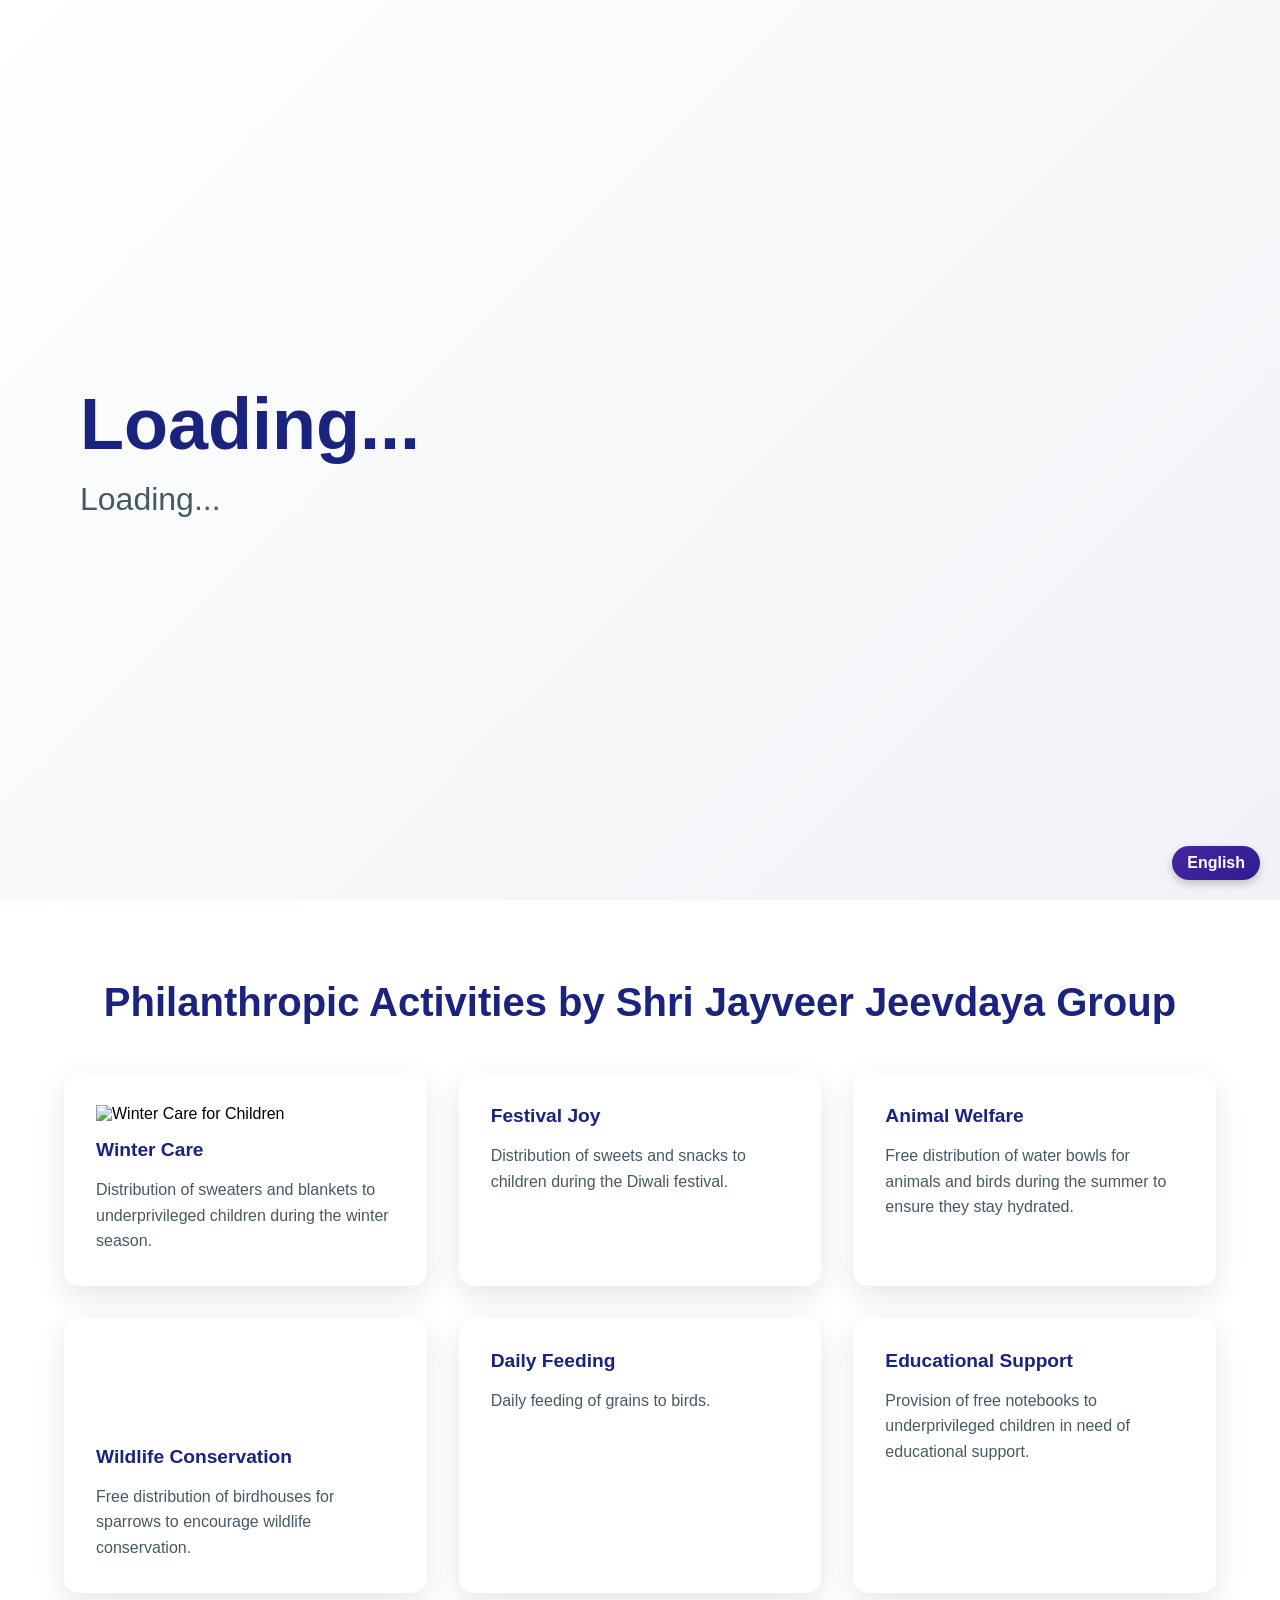
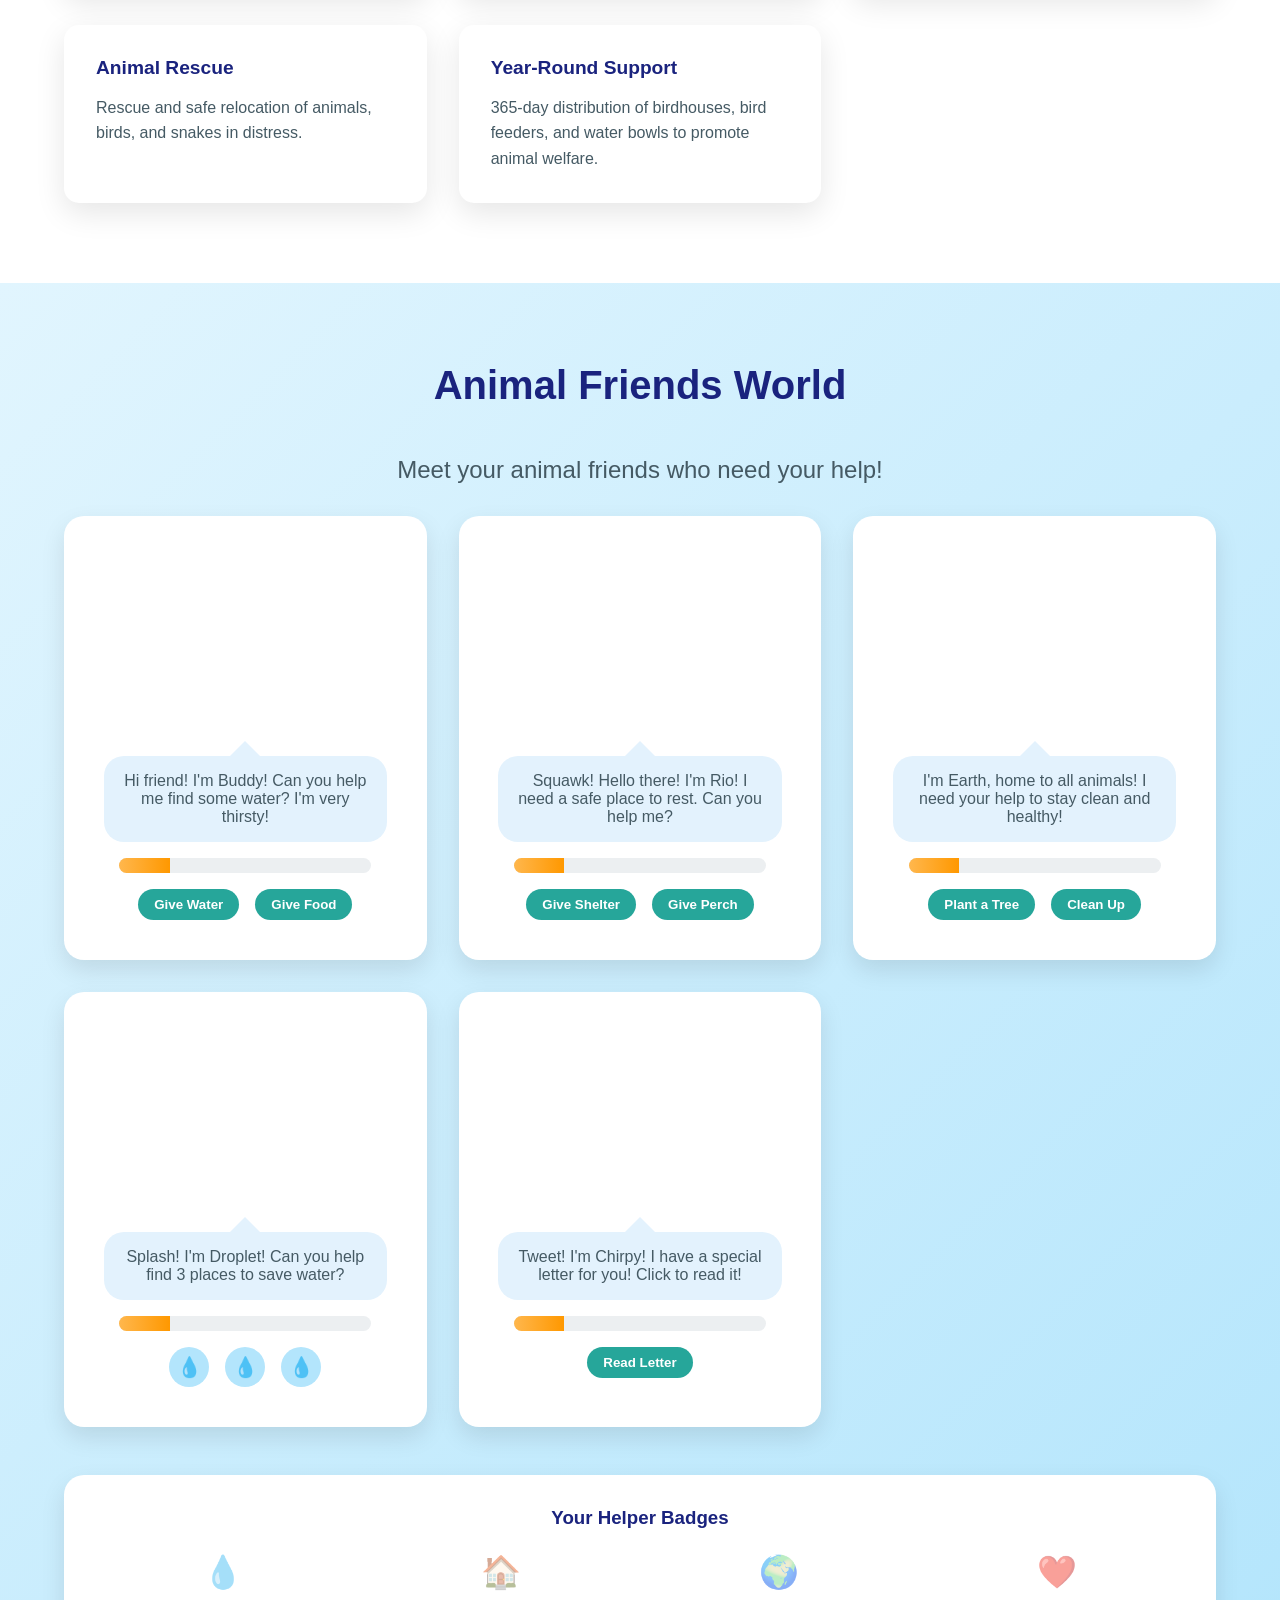
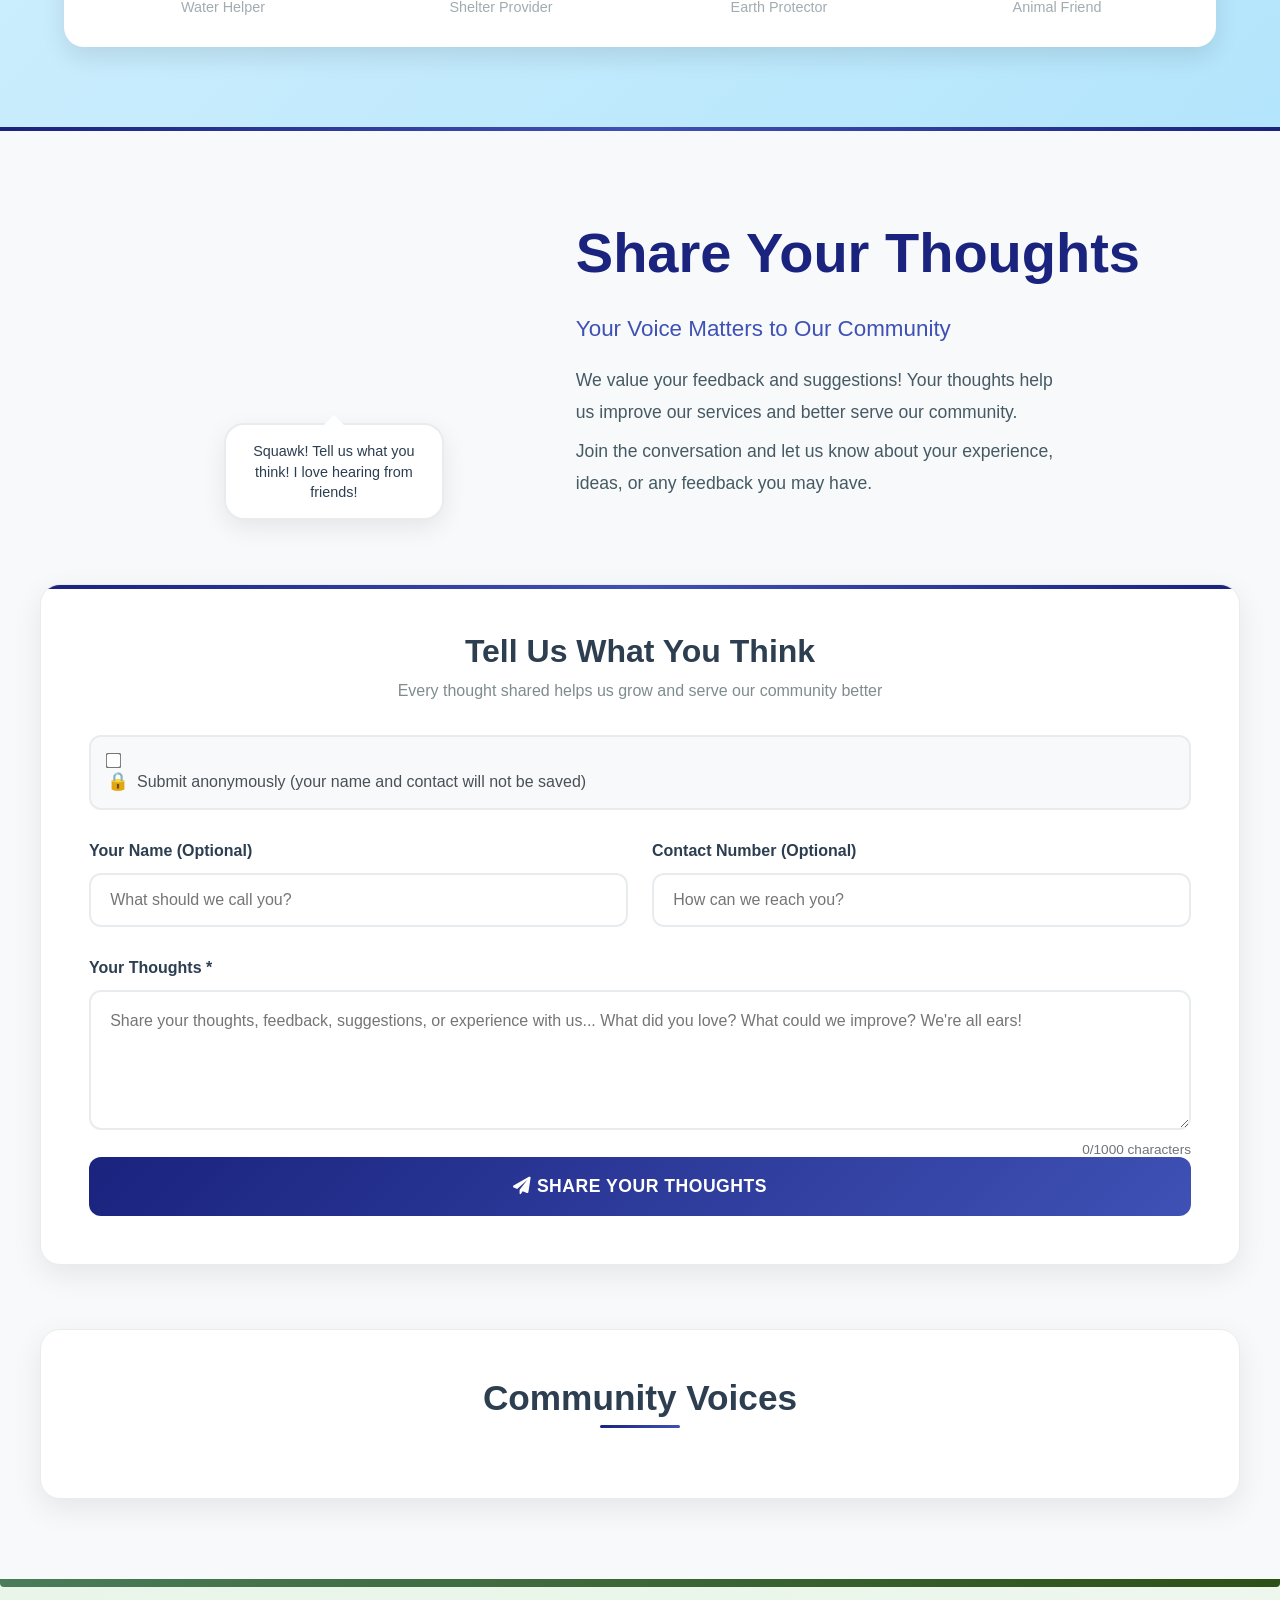
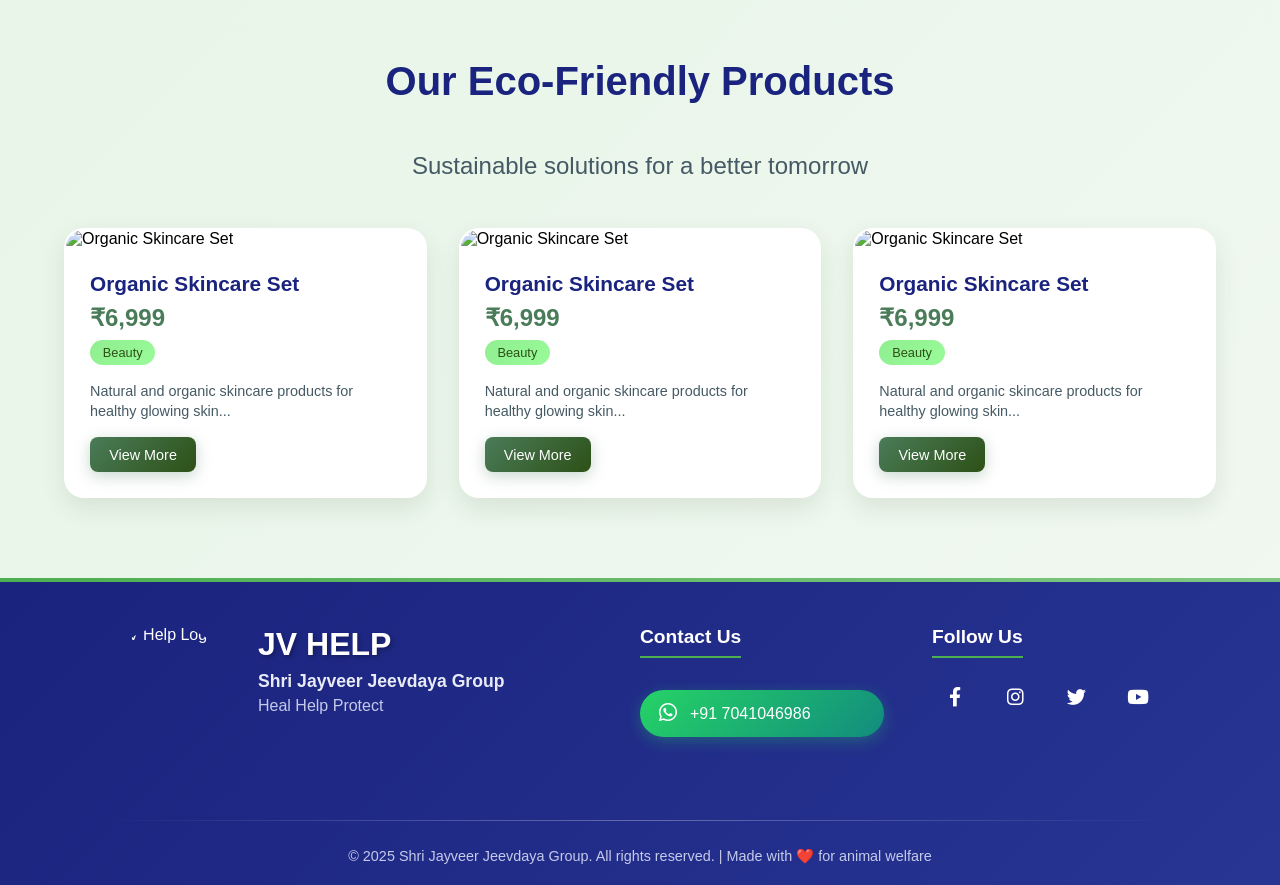
==== commit 71891514: "parrot on left side" ====
--- a/public/index.html
+++ b/public/index.html
@@ -428,6 +428,23 @@
             <div class="thoughts-container">
                 <div class="thoughts-intro">
                     <div class="thoughts-header-content">
+                        <div class="thoughts-animation">
+                            <dotlottie-player
+                                src="https://lottie.host/9b948530-cabe-4592-a6dc-c1ae13049ae0/TasAh88Zjh.lottie"
+                                background="transparent"
+                                speed="0.8"
+                                loop
+                                autoplay
+                                class="parrot-animation"
+                            >
+                            </dotlottie-player>
+                            <div class="parrot-speech-bubble">
+                                <p id="parrot-message">
+                                    Squawk! Tell us what you think! I love
+                                    hearing from friends!
+                                </p>
+                            </div>
+                        </div>
                         <div class="thoughts-text">
                             <h2>Share Your Thoughts</h2>
                             <p class="tagline">
@@ -442,23 +459,6 @@
                                 Join the conversation and let us know about your
                                 experience, ideas, or any feedback you may have.
                             </p>
-                        </div>
-                        <div class="thoughts-animation">
-                            <dotlottie-player
-                                src="https://lottie.host/9b948530-cabe-4592-a6dc-c1ae13049ae0/TasAh88Zjh.lottie"
-                                background="transparent"
-                                speed="0.8"
-                                loop
-                                autoplay
-                                class="parrot-animation"
-                            >
-                            </dotlottie-player>
-                            <div class="parrot-speech-bubble">
-                                <p id="parrot-message">
-                                    Squawk! Tell us what you think! I love
-                                    hearing from friends!
-                                </p>
-                            </div>
                         </div>
                     </div>
                 </div>
--- a/public/css/styles.css
+++ b/public/css/styles.css
@@ -1660,8 +1660,8 @@
     }
 
     .parrot-animation {
-        width: 120px;
-        height: 120px;
+        width: 150px;
+        height: 150px;
     }
 
     .parrot-speech-bubble {
@@ -1687,8 +1687,8 @@
 
 @media (max-width: 320px) {
     .parrot-animation {
-        width: 100px;
-        height: 100px;
+        width: 120px;
+        height: 120px;
     }
 
     .parrot-speech-bubble {
